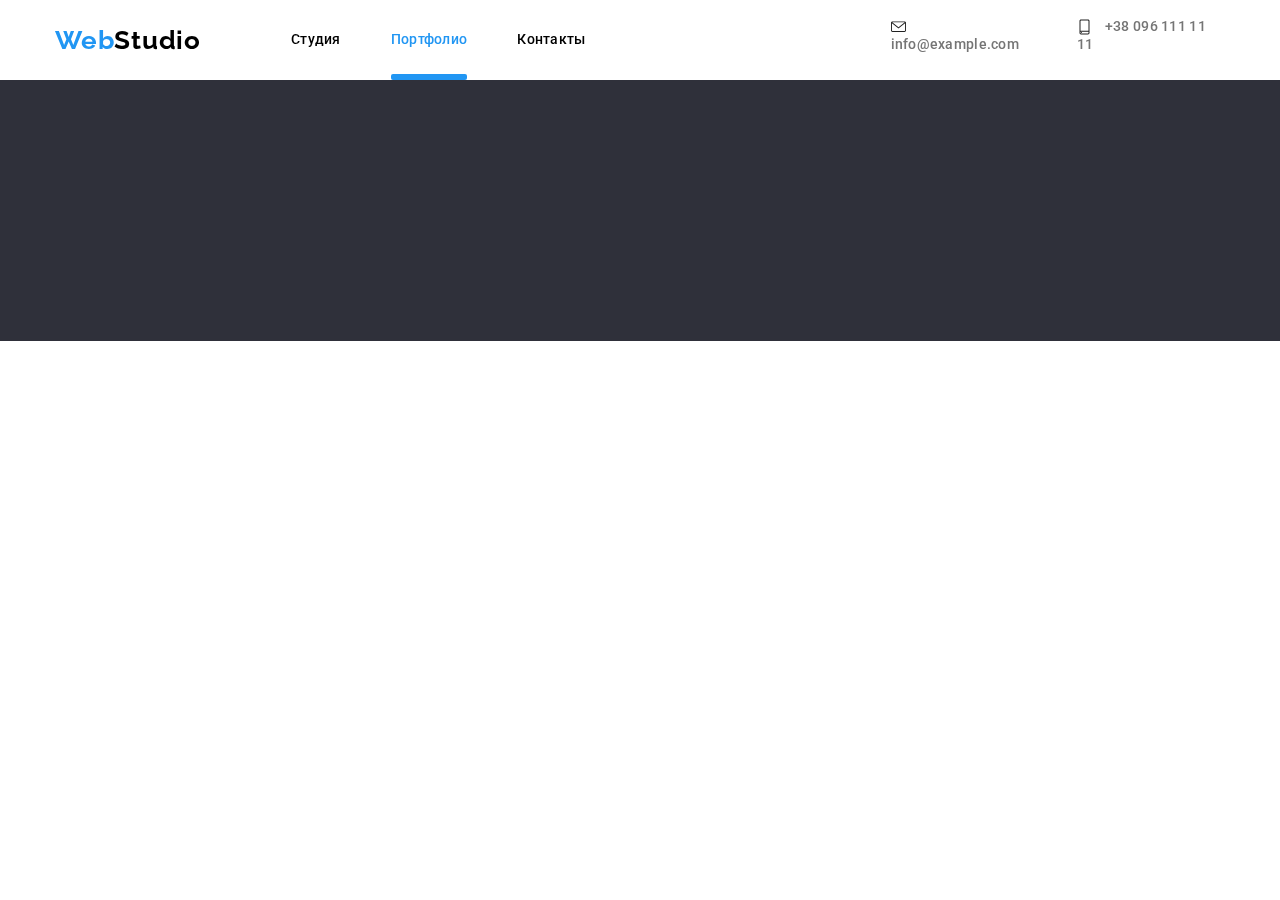
==== portfolio.html @ 1ffdcc40 "update-29" ====
<!DOCTYPE html>
<html lang="en">
  <head>
    <meta charset="UTF-8" />
    <meta name="viewport" content="width=device-width, initial-scale=1.0" />
    <title>Document</title>
    <link
      href="https://fonts.googleapis.com/css2?family=Raleway:wght@700&family=Roboto:wght@400;500;700;900&display=swap"
      rel="stylesheet"
    />
    <!-- <link
      rel="stylesheet"
      href="https://cdnjs.cloudflare.com/ajax/libs/modern-normalize/2.0.0/modern-normalize.min.css"
      integrity="sha512-4xo8blKMVCiXpTaLzQSLSw3KFOVPWhm/TRtuPVc4WG6kUgjH6J03IBuG7JZPkcWMxJ5huwaBpOpnwYElP/m6wg=="
      crossorigin="anonymous"
      referrerpolicy="no-referrer"
    /> -->
    <!-- подключаем файл модерн нормалайз после шрифтов -->
    <link rel="stylesheet" href="./css/main.min.css" />
  </head>
  <body>
    <!-- Содержит контент будущей веб-страницы -->
    <header class="header">
      
      <div class="container">
      <div class="header-wrap">
        <div class="mobile-wrap">

          <a class="logo" href="./index.html">
            <span class="logo-web">Web</span
            ><span class="logo-studio">Studio</span>
             </a>
            <!-- <div class="margin"> -->
        <button type="button" class="mobile-btn is-open" data-menu-button>
          <svg width="40" height="40" aria-label="Переключатель мобильного меню">
            <use class="icon-close" href="./images/sprite.svg#icon-menu_40px"></use>
            <use class="icon-menu" href="./images/sprite.svg#icon-close_40px"></use>
          </svg>
        </button>
        </div>

        <div class="menu-burger" data-menu>
           <nav class="header-nav">
          <ul class="menu">
            <li class="menu-item">
              <a class="menu-link" href="./index.html">Студия</a></li>
            <li class="menu-item">
              <a class="menu-link current" href="./portfolio.html">Портфолио</a>

              <!-- <ul class="submenu">
                <li class="submenu-item">
                  <a class="submenu-link" href="">QA</a>
                </li>
                <li class="submenu-item">
                  <a class="submenu-link" href="">Python</a>
                </li>
                <li class="submenu-item">
                  <a class="submenu-link" href="">Frontend</a>
                </li>
                <li class="submenu-item">
                  <a class="submenu-link" href="">Fullstack</a>
                </li>
                <li class="submenu-item">
                  <a class="submenu-link" href="">JavaScript</a>
                </li>
                <li class="submenu-item">
                  <a class="submenu-link" href="">Desing</a>
                </li>
              </ul> -->
            </li>
            <li class="menu-item"><a class="menu-link" href="">Контакты</a></li>
          </ul>
  <!-- <dir class="margin-left"> -->
        <ul class="menu-contacts">
          <li class=" contacts-item">
            <a class="contacts-link contacts-icon"
              href="mailto:info@example.com"
            >
              <svg class="contacts-svg" width="16px" height="12px">
                <use href="./images/sprite.svg#icon-envelope"></use>
              </svg>
              info@example.com
            </a>
          </li>

          <li class=" contacts-item">
            <a class="contacts-link contacts-icon" href="tel:+380961111111">
              <svg class="contacts-svg" width="10px" height="16px">
                <use href="./images/sprite.svg#icon-smartphone"></use>
              </svg>
              +38 096 111 11 11
            </a>
          </li>
        </ul>
       
        </nav>
      </div>
      </div>
     </div>  
          <!-- </div> -->

    </header>
   <main>
    
   </main>

    <footer class="footer">
      <!-- Подвал (футер) это финальная часть всей страницы -->
      <div class="container">
        <div class="footer-wrap">
          <div class="footer-contact">
        <a class="logo element-animation" href="">
          <span class="logo-web">Web</span
          ><span class="logo-studio-footer">Studio</span>
        </a>
        <address class="address element-animation">
          <a
            class="address-map"
            href="https://goo.gl/maps/nESUi33Z9tEDnT8MA"
            target="_blank"
            rel="noopener noreferer"
            >г. Киев, пр-т Леси Украинки, 26</a
          >
          <a class="address-link" href="mailto:info@example.com"
            >info@example.com</a
          >
          <a class="address-link no-margin" href="tel:++380991111111"
            >+38 099 111 11 11</a
          >
        </address>
      </div>
        <div class="footer-icons">
          <b class="footer-text element-animation">Присоединяйтесь</b>
          <ul class="team-flex element-animation">
            <li class="footer-list-icon">
              <a
                href=""
                aria-label=""
                target="_blank"
                rel="noreferrer noopener"
              >
              <svg class="footer-icon">
                <use href="./images/sprite.svg#icon-instagram"></use>
              </svg>
            </a></li>
            <li class="footer-list-icon">
              <a
                href=""
                aria-label=""
                target="_blank"
                rel="noreferrer noopener"
              >
              <svg class="footer-icon">
                <use href="./images/sprite.svg#icon-twitter"></use>
              </svg>
            </a>
            </li>
            <li class="footer-list-icon">
              <a
                href=""
                aria-label=""
                target="_blank"
                rel="noreferrer noopener"
              >
              <svg class="footer-icon">
                <use href="./images/sprite.svg#icon-facebook"></use>
              </svg>
            </a>
            </li>
            <li class="footer-list-icon">
              <a
                href=""
                aria-label=""
                target="_blank"
                rel="noreferrer noopener"
              >
              <svg class="footer-icon">
                <use href="./images/sprite.svg#icon-linkedin"></use>
              </svg>
         </a></li>
        </ul>
 </div>
</div>
</div>
    </footer>

    <script src="./js/modal.js"></script>
      <script src="./js/mobal-menu.js"></script>
  </body>
</html>
---- css/main.min.css ----
/*! modern-normalize v2.0.0 | MIT License | https://github.com/sindresorhus/modern-normalize */*,::before,::after{-webkit-box-sizing:border-box;box-sizing:border-box}html{font-family:system-ui,"Segoe UI",Roboto,Helvetica,Arial,sans-serif,"Apple Color Emoji","Segoe UI Emoji";line-height:1.15;-webkit-text-size-adjust:100%;-moz-tab-size:4;-o-tab-size:4;tab-size:4}body{margin:0}hr{height:0;color:inherit}abbr[title]{-webkit-text-decoration:underline dotted;text-decoration:underline dotted}b,strong{font-weight:bolder}code,kbd,samp,pre{font-family:ui-monospace,SFMono-Regular,Consolas,"Liberation Mono",Menlo,monospace;font-size:1em}small{font-size:80%}sub,sup{font-size:75%;line-height:0;position:relative;vertical-align:baseline}sub{bottom:-0.25em}sup{top:-0.5em}table{text-indent:0;border-color:inherit}button,input,optgroup,select,textarea{font-family:inherit;font-size:100%;line-height:1.15;margin:0}button,select{text-transform:none}::-moz-focus-inner{border-style:none;padding:0}:-moz-focusring{outline:1px dotted ButtonText}:-moz-ui-invalid{box-shadow:none}legend{padding:0}progress{vertical-align:baseline}::-webkit-inner-spin-button,::-webkit-outer-spin-button{height:auto}::-webkit-search-decoration{-webkit-appearance:none}::-webkit-file-upload-button{-webkit-appearance:button;font:inherit}summary{display:list-item}body{margin:0;padding:0;background-color:var(--white-color);color:var(--text-color);font-family:Roboto,sans-serif}@media screen and (max-width: 767px){body{padding-top:60px}}@media screen and (min-width: 768px){body{padding-top:80px}}@media screen and (max-width: 767px){body.modal-open{overflow:hidden}}.visually-hidden{position:absolute;width:1px;height:1px;margin:-1px;border:0;padding:0;clip:rect(0 0 0 0);overflow:hidden}section{outline:2px solid red}.container{padding-left:15px;padding-right:15px;margin:0 auto}@media screen and (min-width: 480px){.container{width:480px}}@media screen and (min-width: 768px){.container{width:768px}}@media screen and (min-width: 1200px){.container{width:1200px}}.center{text-align:center}.hero{padding-top:200px;padding-bottom:200px}@media screen and (max-width: 1199px){.hero{padding-top:116px;padding-bottom:116px}}.features,.team,.clients{padding-top:94px;padding-bottom:94px}@media screen and (max-width: 1199px){.features,.team,.clients{padding-top:60px;padding-bottom:60px}}.work{padding-bottom:94px}.footer{padding-top:60px;padding-bottom:60px}h1,h2,h3,h4,h5,h6{margin-top:0;padding:0;color:var(--title-color)}p{margin-top:0}a{display:block;text-decoration:none;font-style:normal}ul{padding:0;margin:0;list-style:none}img{display:block;max-width:100%;height:auto}.header{position:fixed;top:0;left:0;width:100%;background-color:inherit;z-index:100}@media screen and (max-width: 767px){.header{padding-top:10px;padding-bottom:10px}}@media screen and (min-width: 768px)and (max-width: 1199px){.header-wrap{display:-webkit-box;display:-ms-flexbox;display:flex;-webkit-box-pack:justify;-ms-flex-pack:justify;justify-content:space-between;-webkit-box-align:center;-ms-flex-align:center;align-items:center}}@media screen and (min-width: 1200px){.header-wrap{display:-webkit-box;display:-ms-flexbox;display:flex;-webkit-box-align:center;-ms-flex-align:center;align-items:center}}@media screen and (min-width: 768px)and (max-width: 1199px){.header-nav{display:-webkit-box;display:-ms-flexbox;display:flex;-webkit-box-align:center;-ms-flex-align:center;align-items:center}}@media screen and (min-width: 1200px){.header-nav{display:-webkit-box;display:-ms-flexbox;display:flex;-webkit-box-align:center;-ms-flex-align:center;align-items:center}}@media screen and (max-width: 767px){.mobile-wrap{display:-webkit-box;display:-ms-flexbox;display:flex;-webkit-box-pack:justify;-ms-flex-pack:justify;justify-content:space-between;-webkit-box-align:center;-ms-flex-align:center;align-items:center}}@media screen and (min-width: 768px){.mobile-wrap{display:-webkit-box;display:-ms-flexbox;display:flex}}@media screen and (min-width: 1200px){.mobile-wrap{margin-right:90px}}.logo{display:inline-block;font-family:Raleway;font-weight:700;line-height:1.19;text-decoration:none}@media screen and (min-width: 768px){.logo{display:-webkit-inline-box;display:-ms-inline-flexbox;display:inline-flex;margin-right:88px}}@media screen and (max-width: 1199px){.logo{font-size:24px;letter-spacing:.72px}}@media screen and (min-width: 1200px){.logo{font-size:26px;letter-spacing:.03em}}.logo-web{color:#2196f3}.logo-studio{color:#000}.icon-close{position:absolute}.margin{margin-left:auto}.mobile-btn{display:-webkit-inline-box;display:-ms-inline-flexbox;display:inline-flex;margin:0;padding:0;border:none;background-color:rgba(0,0,0,0)}@media screen and (min-width: 768px){.mobile-btn{display:none}}.mobile-btn .icon-close{display:none}.mobile-btn.is-open .icon-close{display:block}.mobile-btn.is-open .icon-menu{display:none}@media screen and (max-width: 767px){.menu-burger{position:absolute;top:100%;left:0;width:100%;background-color:#fff;padding:10px;text-align:center;font-size:20px;opacity:0;visibility:hidden;-webkit-transform:translateY(-100%);transform:translateY(-100%);-webkit-transition:800ms cubic-bezier(0.4, 0, 0.2, 1);transition:800ms cubic-bezier(0.4, 0, 0.2, 1);padding-top:60px;padding-bottom:60px;background:#fff;-webkit-box-shadow:0px 1px 3px 0px rgba(0,0,0,.16),0px 2px 4px 0px rgba(0,0,0,.08),0px 4px 8px 0px rgba(0,0,0,.04);box-shadow:0px 1px 3px 0px rgba(0,0,0,.16),0px 2px 4px 0px rgba(0,0,0,.08),0px 4px 8px 0px rgba(0,0,0,.04)}}.menu-burger.is-open{opacity:1;visibility:visible;-webkit-transform:translateY(0);transform:translateY(0)}.logo-web{color:#2196f3}.logo-studio{color:#000}.logo-studio-footer{color:#fff}.menu-link{position:relative;padding-top:32px;padding-bottom:32px;font-weight:500;font-size:14px;line-height:1.14;letter-spacing:.02em;color:var(--title-color);-webkit-transition:color 250ms cubic-bezier(0.4, 0, 0.2, 1) 250ms;transition:color 250ms cubic-bezier(0.4, 0, 0.2, 1) 250ms}@media screen and (max-width: 767px){.menu-link{padding-top:0;padding-bottom:0;font-size:14px;letter-spacing:.36px}}@media screen and (min-width: 768px){.menu-link{letter-spacing:.28px}}.menu{display:-webkit-box;display:-ms-flexbox;display:flex}@media screen and (max-width: 767px){.menu{-webkit-box-pack:center;-ms-flex-pack:center;justify-content:center;-webkit-box-align:center;-ms-flex-align:center;align-items:center;-webkit-box-orient:vertical;-webkit-box-direction:normal;-ms-flex-direction:column;flex-direction:column}}@media screen and (min-width: 768px)and (max-width: 1199px){.menu{-webkit-box-pack:center;-ms-flex-pack:center;justify-content:center;-webkit-box-align:center;-ms-flex-align:center;align-items:center}}@media screen and (min-width: 1200px){.menu{display:-webkit-box;display:-ms-flexbox;display:flex}}.menu-item{margin-bottom:40px;padding-bottom:40px}@media screen and (max-width: 767px){.menu-item{padding-top:8px;padding-bottom:8px}}@media screen and (min-width: 768px){.menu-item{margin-bottom:0;padding-bottom:0}}@media screen and (min-width: 768px){.menu-item{margin-right:50px}}.menu-item:last-child{margin-right:0}@media screen and (max-width: 767px){.menu-item:last-child{padding-bottom:0}}.menu-link.current{color:#2196f3}.menu-link:hover,.menu-link:focus{color:#2196f3}.menu-item{position:relative}.current::after{display:block;position:absolute;content:"";width:100%;height:3px;left:0;bottom:0;border:3px solid #2196f3;border-radius:2px}@media screen and (max-width: 767px){.current::after{width:100%;border-radius:2px;margin-bottom:-10px}}@media screen and (min-width: 768px){.menu-contacts{display:inline-block}}@media screen and (max-width: 767px){.menu-contacts{margin-top:22px;padding-bottom:0}}@media screen and (min-width: 768px)and (max-width: 1199px){.menu-contacts{margin-left:84px}}@media screen and (min-width: 1200px){.menu-contacts{display:-webkit-box;display:-ms-flexbox;display:flex;margin-left:305px}}.contacts-item{margin-bottom:10px}@media screen and (max-width: 767px){.contacts-item{margin-right:0;margin-bottom:16px}}@media screen and (min-width: 1200px){.contacts-item{display:-webkit-box;display:-ms-flexbox;display:flex;margin-right:30px}}.contacts-item:last-child{margin-right:0}@media screen and (max-width: 767px){.contacts-item:last-child{margin-bottom:0}}@media screen and (min-width: 768px)and (max-width: 1199px){.contacts-item:last-child{margin-bottom:0}}.contacts-svg{margin-right:10px;width:15px;height:20px;vertical-align:-35%}.contacts-icon{display:inline-block;-webkit-box-align:center;-ms-flex-align:center;align-items:center;color:#757575;fill:#212121;cursor:pointer;-webkit-transition:color 250ms cubic-bezier(0.4, 0, 0.2, 1) 250ms,fill 250ms cubic-bezier(0.4, 0, 0.2, 1) 250ms;transition:color 250ms cubic-bezier(0.4, 0, 0.2, 1) 250ms,fill 250ms cubic-bezier(0.4, 0, 0.2, 1) 250ms}.contacts-icon:hover,.contacts-icon:focus{fill:#2196f3;color:#2196f3}.contacts-link{font-weight:500;font-size:14px;line-height:1.14;letter-spacing:.02em;color:#757575}@media screen and (max-width: 767px){.contacts-link{font-size:14px;letter-spacing:.36px}}.overlay{margin:0 auto;background-repeat:no-repeat;background-position:center;background-size:cover}@media screen and (max-width: 767px){.overlay{max-width:480px;max-height:400px;background-image:url("../images/hero/bh-img-480.jpg")}}@media screen and (max-width: 767px)and (min-device-pixel-ratio: 2),screen and (max-width: 767px)and (-webkit-min-device-pixel-ratio: 2),screen and (max-width: 767px)and (min-resolution: 192dpi),screen and (max-width: 767px)and (min-resolution: 2dppx){.overlay{background-image:url("../images/hero/bh-img-480-2x.jpg")}}@media screen and (min-width: 768px)and (max-width: 1199px){.overlay{max-width:768px;background-image:url("../images/hero/bg-img-768.jpg")}}@media screen and (min-width: 768px)and (max-width: 1199px)and (min-device-pixel-ratio: 2),screen and (min-width: 768px)and (max-width: 1199px)and (-webkit-min-device-pixel-ratio: 2),screen and (min-width: 768px)and (max-width: 1199px)and (min-resolution: 192dpi),screen and (min-width: 768px)and (max-width: 1199px)and (min-resolution: 2dppx){.overlay{background-image:url("../images/hero/bg-img-768-2x.jpg")}}@media screen and (min-width: 1200px){.overlay{width:1600px;height:600px;background-image:url("../images/hero/bg-img-1200-1x.jpg")}}@media screen and (min-width: 1200px)and (min-device-pixel-ratio: 2),screen and (min-width: 1200px)and (-webkit-min-device-pixel-ratio: 2),screen and (min-width: 1200px)and (min-resolution: 192dpi),screen and (min-width: 1200px)and (min-resolution: 2dppx){.overlay{background-image:url("../images/hero/bg-img-1200-1x.jpg")}}.hero{background-color:rgba(47,48,58,.4);font-weight:900;font-size:44px;line-height:1.36;letter-spacing:.06em;text-transform:uppercase}.hero-title{margin:0;padding:0;margin-bottom:30px;margin:0 auto;color:#fff;font-weight:900;font-size:44px;line-height:1.36;letter-spacing:2.64px}@media screen and (max-width: 467px){.hero-title{font-size:22px}}@media screen and (min-width: 468px)and (max-width: 1199px){.hero-title{max-width:360px;font-size:26px;line-height:42px;letter-spacing:1.56px}}@media screen and (min-width: 1200px){.hero-title{width:696;font-size:44px;font-family:Roboto;line-height:60px;letter-spacing:2.64px}}.btn{display:block;margin:0 auto;margin-top:30px;padding:10px 32px;font-weight:700;font-size:16px;line-height:1.87;letter-spacing:.06em;color:#fff;background:#2196f3;border-radius:4px;border:none;cursor:pointer;-webkit-transition:background-color 250ms cubic-bezier(0.4, 0, 0.2, 1) 250ms;transition:background-color 250ms cubic-bezier(0.4, 0, 0.2, 1) 250ms}.btn:hover,.btn:focus{background-color:#188ce8}.btn-clouse{padding:0;margin:0;border:none;background-color:#fff}.backdrop{position:fixed;top:0;left:0;width:100%;height:100%;background-color:rgba(0,0,0,.2);-webkit-transition-property:opacity;transition-property:opacity;-webkit-transition-duration:250ms;transition-duration:250ms;-webkit-transition-timing-function:cubic-bezier(0.4, 0, 0.2, 1);transition-timing-function:cubic-bezier(0.4, 0, 0.2, 1);overflow-y:scroll}.backdrop.is-hidden{opacity:0;pointer-events:none}.backdrop.is-hidden .form{-webkit-transform:translate(-50%, -50%) scale(0.9);transform:translate(-50%, -50%) scale(0.9)}.form{display:block;position:absolute;top:50%;left:50%;-webkit-transform:translate(-50%, -50%);transform:translate(-50%, -50%);width:100%;padding:40px;background:#fff;-webkit-box-shadow:0px 1px 3px rgba(0,0,0,.12),0px 1px 1px rgba(0,0,0,.14),0px 2px 1px rgba(0,0,0,.2);box-shadow:0px 1px 3px rgba(0,0,0,.12),0px 1px 1px rgba(0,0,0,.14),0px 2px 1px rgba(0,0,0,.2);border-radius:4px;max-width:340px;margin-top:103px;-webkit-transform:translate(-50%, -50%) scale(1);transform:translate(-50%, -50%) scale(1);-webkit-transition:-webkit-transform 250ms cubic-bezier(0.4, 0, 0.2, 1);transition:-webkit-transform 250ms cubic-bezier(0.4, 0, 0.2, 1);transition:transform 250ms cubic-bezier(0.4, 0, 0.2, 1);transition:transform 250ms cubic-bezier(0.4, 0, 0.2, 1), -webkit-transform 250ms cubic-bezier(0.4, 0, 0.2, 1)}@media screen and (min-width: 478px)and (max-width: 767px){.form{max-width:450px;margin-top:93px}}@media screen and (min-width: 768px)and (max-width: 1199px){.form{max-width:450px;margin-top:208px}}@media screen and (min-width: 1200px){.form{max-width:528px;height:auto}}.form .form-icon{display:inline-block;position:absolute;top:8px;right:8px;padding:4px;width:30px;height:30px;color:#000;border:1px solid rgba(0,0,0,.1);border-radius:50%;cursor:pointer}.form-icon:hover,.form-icon:focus{fill:#2196f3}.form-title{text-align:center;margin-bottom:30px;font-weight:700;font-size:20px;line-height:1.15;letter-spacing:.03em;color:#212121}@media screen and (max-width: 1199px){.form-title{font-size:20px;line-height:1.5;letter-spacing:.6px}}.form-input{padding-left:15px;margin-bottom:30px;width:100%;height:40px;cursor:pointer}.form-input:hover,.form-input:focus,textarea:hover,textarea:focus{border:1px solid #2196f3}textarea{padding:12px 15px;margin-bottom:20px;resize:none;width:100%;cursor:pointer;width:448px;height:120px}@media screen and (max-width: 1199px){textarea{width:100%;height:120px}}.real-checkbox{display:inline-block;-webkit-appearance:none;-moz-appearance:none;appearance:none;position:absolute}.custom-checkbox{position:relative;display:inline-block;margin-right:8px;width:16px;height:15px;background:#fff;border:1px solid #000;border-radius:4px;vertical-align:middle}.custom-checkbox::before{position:absolute;top:50%;left:50%;-webkit-transform:translate(-50%, -50%) scale(0);transform:translate(-50%, -50%) scale(0);content:"";display:inline-block;width:16px;height:15px;background-image:url(../images/icon\ check.svg);background-repeat:no-repeat;background-size:contain}.real-checkbox:checked+.custom-checkbox::before{-webkit-transform:translate(-50%, -50%) scale(1);transform:translate(-50%, -50%) scale(1)}.form-text,.form-link{font-weight:400;font-size:14px;line-height:1.71;letter-spacing:.03em;color:#757575}@media screen and (max-width: 1199px){.form-text,.form-link{font-size:12px;letter-spacing:.12px}}.form-link{margin-left:4px;color:#2196f3}label{display:-webkit-box;display:-ms-flexbox;display:flex;-webkit-box-pack:center;-ms-flex-pack:center;justify-content:center;-webkit-box-align:center;-ms-flex-align:center;align-items:center}.form .btn{margin-top:30px;padding-left:55px;padding-right:55px}.features-list{display:-webkit-box;display:-ms-flexbox;display:flex}@media screen and (min-width: 1200px){.features-list{-webkit-box-pack:center;-ms-flex-pack:center;justify-content:center}}@media screen and (min-width: 768px)and (max-width: 1199px){.features-list{-ms-flex-wrap:wrap;flex-wrap:wrap}}@media screen and (max-width: 767px){.features-list{-webkit-box-orient:vertical;-webkit-box-direction:normal;-ms-flex-direction:column;flex-direction:column}}@media screen and (max-width: 1600px){.features .features-title{text-align:center}}.features-item::before{display:block;content:"";height:120px;margin-bottom:30px;background:#f5f4fa;border-radius:4px;background-repeat:no-repeat;background-position:center;-webkit-transform:scale(1);transform:scale(1);-webkit-transition:-webkit-transform 250ms cubic-bezier(0.4, 0, 0.2, 1) 250ms;transition:-webkit-transform 250ms cubic-bezier(0.4, 0, 0.2, 1) 250ms;transition:transform 250ms cubic-bezier(0.4, 0, 0.2, 1) 250ms;transition:transform 250ms cubic-bezier(0.4, 0, 0.2, 1) 250ms, -webkit-transform 250ms cubic-bezier(0.4, 0, 0.2, 1) 250ms}@media screen and (max-width: 767px){.features-item::before{max-width:450px;height:120px}}@media screen and (min-width: 768px)and (max-width: 1199px){.features-item::before{max-width:354px;height:120px}}@media screen and (min-width: 1200px){.features-item::before{max-width:270px;height:120px}}.features-item:hover:before{-webkit-transform:scale(1.1);transform:scale(1.1)}.features-item:nth-child(1)::before{background-image:url(../images/icon/antenna-1.svg)}.features-item:nth-child(2)::before{background-image:url(../images/icon/clock-2.svg)}.features-item:nth-child(3)::before{background-image:url(../images/icon/diagram-3.svg)}.features-item:nth-child(4)::before{background-image:url(../images/icon/astronaut-4.svg)}.features-title{padding:0;margin:0;padding-bottom:10px;font-weight:700;font-size:14px;line-height:1.14;letter-spacing:.03em;text-transform:uppercase;color:var(--black-color)}.features-text{padding:0;margin:0;font-weight:400;font-size:14px;line-height:1.71;letter-spacing:.03em;color:var(--text-color)}@media screen and (max-width: 767px){.features-text{max-width:450px;font-family:Roboto;line-height:24px;letter-spacing:.42px}}.features-item{margin-right:30px;margin-bottom:30px}@media screen and (max-width: 767px){.features-item{margin-right:0}}@media screen and (min-width: 768px)and (max-width: 1199px){.features-item{width:calc((100% - 30px)/2);margin-right:30px}}@media screen and (min-width: 768px)and (max-width: 1199px){.features-item:nth-child(2n){margin-right:0}}@media screen and (max-width: 768px){.features-item:nth-child(n+4){margin-bottom:0}}.features-item:last-child{margin-right:0}@media screen and (min-width: 768px)and (max-width: 1199px){.features-item:nth-child(n+3){margin-bottom:0}}@media screen and (min-width: 1200px){.features-item:nth-child(n+1){margin-bottom:0}}.work-flex-container{display:-webkit-box;display:-ms-flexbox;display:flex;-webkit-box-pack:justify;-ms-flex-pack:justify;justify-content:space-between;-webkit-box-align:center;-ms-flex-align:center;align-items:center}@media screen and (max-width: 1199px){.work{display:none}}.work-title{margin-bottom:50px;font-weight:700;font-size:36px;line-height:1.16;letter-spacing:.03em;color:var(--black-color)}.work-item{display:inline-block;margin-right:30px}.work-item:last-child{margin-right:0}.work-image{-webkit-transform:scale(1);transform:scale(1);-webkit-transition:-webkit-transform 250ms cubic-bezier(0.4, 0, 0.2, 1) 250ms;transition:-webkit-transform 250ms cubic-bezier(0.4, 0, 0.2, 1) 250ms;transition:transform 250ms cubic-bezier(0.4, 0, 0.2, 1) 250ms;transition:transform 250ms cubic-bezier(0.4, 0, 0.2, 1) 250ms, -webkit-transform 250ms cubic-bezier(0.4, 0, 0.2, 1) 250ms}.work-image:hover{-webkit-transform:scale(1.1);transform:scale(1.1)}.team-list{display:-webkit-box;display:-ms-flexbox;display:flex;-webkit-box-pack:center;-ms-flex-pack:center;justify-content:center}@media screen and (min-width: 1200px){.team-list{-webkit-box-pack:center;-ms-flex-pack:center;justify-content:center}}@media screen and (min-width: 768px)and (max-width: 1199px){.team-list{-ms-flex-wrap:wrap;flex-wrap:wrap}}@media screen and (max-width: 767px){.team-list{-webkit-box-pack:center;-ms-flex-pack:center;justify-content:center;-webkit-box-orient:vertical;-webkit-box-direction:normal;-ms-flex-direction:column;flex-direction:column}}.team{text-align:center;background:#f5f4fa}.team-title{margin-bottom:50px;font-weight:700;font-size:36px;line-height:1.16;letter-spacing:.03em;color:var(--black-color)}@media screen and (max-width: 767px){.team-title{margin-bottom:30px;font-size:28px;letter-spacing:.84px}}@media screen and (min-width: 1200px){.team-title{font-size:36px;letter-spacing:1.08px}}.team-flex{display:-webkit-box;display:-ms-flexbox;display:flex}@media screen and (min-width: 1200px){.team-flex{-webkit-box-pack:center;-ms-flex-pack:center;justify-content:center;-webkit-box-align:center;-ms-flex-align:center;align-items:center}}@media screen and (min-width: 768px)and (max-width: 1199px){.team-flex{-webkit-box-pack:center;-ms-flex-pack:center;justify-content:center}}@media screen and (max-width: 767px){.team-flex{-webkit-box-pack:center;-ms-flex-pack:center;justify-content:center}}.team-item{margin-right:30px;margin-bottom:30px;background:#fff;border-radius:0px 0px 4px 4px;cursor:pointer}@media screen and (min-width: 1200px){.team-item{margin-bottom:0}}@media screen and (min-width: 768px)and (max-width: 1199px){.team-item:nth-child(n+3){margin-bottom:0}}@media screen and (min-width: 768px)and (max-width: 1199px){.team-item:nth-child(2n){margin-right:0}}@media screen and (max-width: 768px){.team-item:nth-child(1n){margin-right:0}}@media screen and (min-width: 1200px){.team-item:last-child{margin-right:0}}@media screen and (max-width: 767px){.team-item:last-child{margin-bottom:0}}.team-item:hover,.team-item:focus{-webkit-box-shadow:0px 1px 3px rgba(0,0,0,.12),0px 1px 1px rgba(0,0,0,.14),0px 2px 1px rgba(0,0,0,.2);box-shadow:0px 1px 3px rgba(0,0,0,.12),0px 1px 1px rgba(0,0,0,.14),0px 2px 1px rgba(0,0,0,.2);border-radius:0px 0px 4px 4px}.team-subtitle{padding-top:30px;padding-bottom:10px}.team-subtitle,.team-text{font-weight:500;font-size:16px;line-height:1.18;letter-spacing:.03em;color:#000}.team-text{padding-bottom:16px;font-weight:400;color:#757575}.team-list-icon a{display:-webkit-box;display:-ms-flexbox;display:flex;padding:12px;border:0;border-radius:50%;fill:#afb1b8;margin-bottom:30px;cursor:pointer;-webkit-transition:fill 250ms cubic-bezier(0.4, 0, 0.2, 1) 250ms,background-color 250ms cubic-bezier(0.4, 0, 0.2, 1) 250ms;transition:fill 250ms cubic-bezier(0.4, 0, 0.2, 1) 250ms,background-color 250ms cubic-bezier(0.4, 0, 0.2, 1) 250ms}.team-list-icon a:hover{fill:#fff;background-color:#2196f3}.team-list-icon{margin-right:10px}.team-icon{width:20px;height:20px}.team-list-icon:last-child{margin-right:0}.clients-list{display:-webkit-box;display:-ms-flexbox;display:flex;-webkit-box-pack:center;-ms-flex-pack:center;justify-content:center;list-style-type:none;margin:0px;padding-left:0}@media screen and (max-width: 1199px){.clients-list{-ms-flex-wrap:wrap;flex-wrap:wrap}}.clients-title{text-align:center;margin-bottom:50px;font-weight:700;font-size:36px;line-height:1.16;letter-spacing:.03em;color:#000}@media screen and (max-width: 1199px){.clients-title{margin-bottom:30px;font-size:28px;letter-spacing:.84px}}@media screen and (min-width: 1200px){.clients-title{font-size:36px;letter-spacing:1.08px}}.clients-item{margin-right:30px;margin-bottom:30px;height:90px}@media screen and (max-width: 767px){.clients-item{width:calc((100% - 30px)/2)}.clients-item:nth-child(2n){margin-right:0}.clients-item:nth-last-child(-n+2){margin-bottom:0}}@media screen and (min-width: 768px)and (max-width: 1199px){.clients-item{width:calc((100% - 60px)/3)}.clients-item:nth-child(3n+3){margin-right:0}.clients-item:nth-last-child(-n+3){margin-bottom:0}}@media screen and (min-width: 1200px){.clients-item{width:calc((100% - 120px)/6)}.clients-item:last-child{margin-right:0}.clients-item:nth-child(n+1){margin-bottom:0}}.clients-logo{display:-webkit-box;display:-ms-flexbox;display:flex;height:100%;-webkit-box-pack:center;-ms-flex-pack:center;justify-content:center;-webkit-box-align:center;-ms-flex-align:center;align-items:center;text-align:center;border:1px solid #afb1b8;border-radius:4px;fill:#afb1b8;cursor:pointer;-webkit-transition:fill 250ms cubic-bezier(0.4, 0, 0.2, 1) 250ms,color 250ms cubic-bezier(0.4, 0, 0.2, 1) 250ms,border 250ms cubic-bezier(0.4, 0, 0.2, 1) 250ms;transition:fill 250ms cubic-bezier(0.4, 0, 0.2, 1) 250ms,color 250ms cubic-bezier(0.4, 0, 0.2, 1) 250ms,border 250ms cubic-bezier(0.4, 0, 0.2, 1) 250ms}.clients-logo:hover,.clients-logo:focus{fill:#2196f3;color:#2196f3;border:1px solid #2196f3}.footer{text-align:center;background-color:#2f303a}.footer-text{display:block;margin-bottom:20px;margin-top:60px;font-weight:700;font-size:14px;line-height:1.14;letter-spacing:.03em;text-transform:uppercase;color:#fff}@media screen and (min-width: 480px){.footer-text{margin-top:60px}}@media screen and (min-width: 768px){.footer-text{margin-top:0}}.address-map{margin-top:20px}.footer-wrap{display:-webkit-box;display:-ms-flexbox;display:flex}@media screen and (min-width: 1200px){.footer-wrap{-webkit-box-pack:justify;-ms-flex-pack:justify;justify-content:space-between}}@media screen and (min-width: 768px)and (max-width: 1199px){.footer-wrap{-ms-flex-pack:distribute;justify-content:space-around}}@media screen and (max-width: 767px){.footer-wrap{-webkit-box-pack:center;-ms-flex-pack:center;justify-content:center;-webkit-box-orient:vertical;-webkit-box-direction:normal;-ms-flex-direction:column;flex-direction:column}}@media screen and (min-width: 768px){.logo{margin:0 auto}}.footer-icons{margin-left:70px}@media screen and (max-width: 767px){.footer-icons{margin-left:0}}@media screen and (min-width: 768px){.footer-icons{margin-left:0}}.address-map,.address-link{margin-bottom:9px;display:block;font-weight:400;font-size:14px;line-height:1.71;letter-spacing:.03em;color:#fff}.no-margin{margin-bottom:0}.address-link{color:rgba(255,255,255,.6)}.footer-list-icon a{display:-webkit-box;display:-ms-flexbox;display:flex;padding:12px;border:0;border-radius:50%;fill:#fff;cursor:pointer;background-color:rgba(255,255,255,.1);cursor:pointer;-webkit-transition:fill 250ms cubic-bezier(0.4, 0, 0.2, 1) 250ms,background-color 250ms cubic-bezier(0.4, 0, 0.2, 1) 250ms;transition:fill 250ms cubic-bezier(0.4, 0, 0.2, 1) 250ms,background-color 250ms cubic-bezier(0.4, 0, 0.2, 1) 250ms}.footer-list-icon a:hover{fill:#fff;background-color:#2196f3}.footer-list-icon{margin-right:10px}.footer-list-icon:last-child{margin-right:0}.footer-icon{width:20px;height:20px}.element-animation{opacity:0;-webkit-transform:translateY(20px);transform:translateY(20px)}.element-animation.element-show{opacity:1;-webkit-transition:all 1.5s;transition:all 1.5s;-webkit-transform:translateY(0%);transform:translateY(0%)}/*# sourceMappingURL=main.min.css.map */
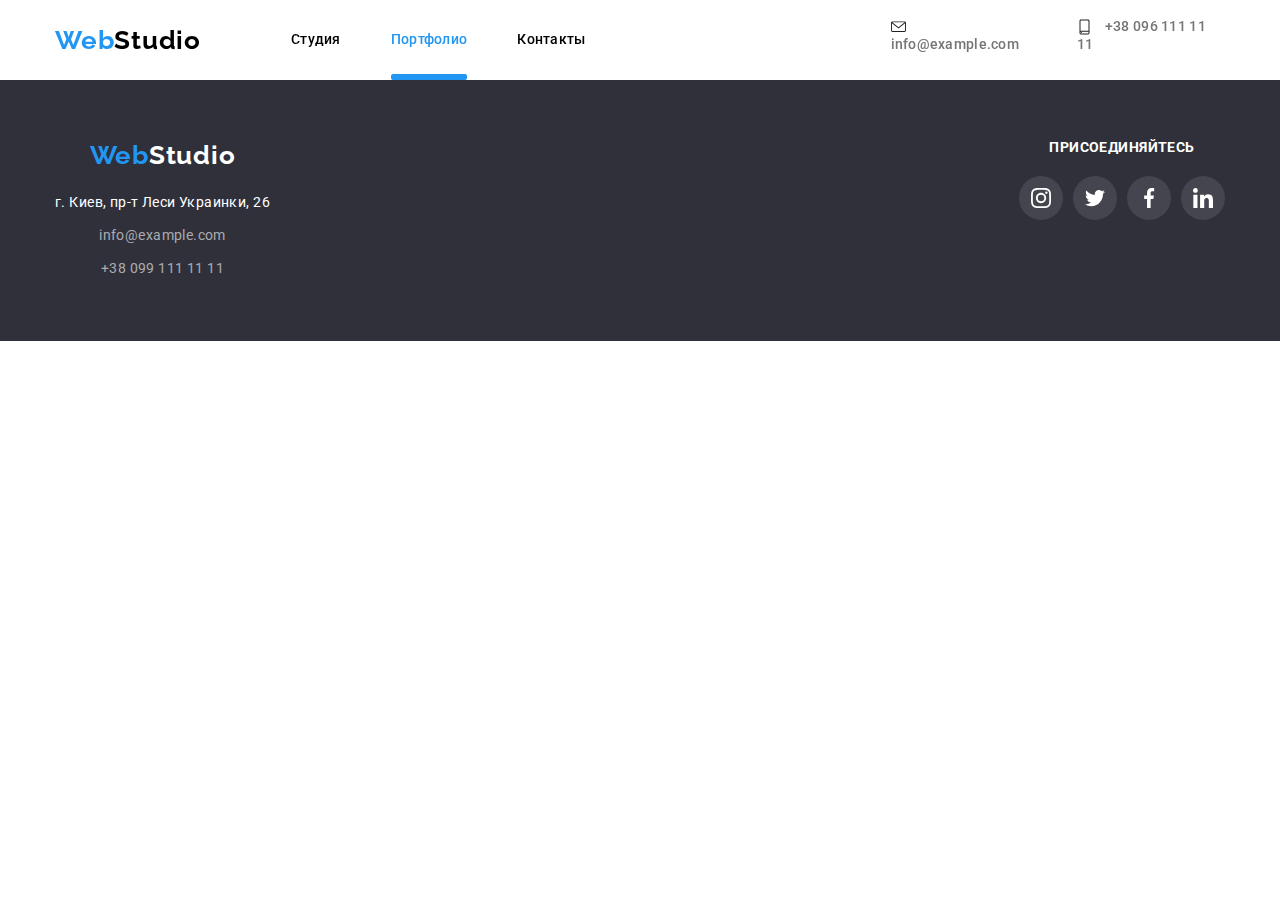
==== commit d219d07e: "update-35" ====
--- a/portfolio.html
+++ b/portfolio.html
@@ -101,90 +101,88 @@
 
     </header>
    <main>
-    
+  
    </main>
 
-    <footer class="footer">
-      <!-- Подвал (футер) это финальная часть всей страницы -->
-      <div class="container">
-        <div class="footer-wrap">
-          <div class="footer-contact">
-        <a class="logo element-animation" href="">
-          <span class="logo-web">Web</span
-          ><span class="logo-studio-footer">Studio</span>
-        </a>
-        <address class="address element-animation">
-          <a
-            class="address-map"
-            href="https://goo.gl/maps/nESUi33Z9tEDnT8MA"
-            target="_blank"
-            rel="noopener noreferer"
-            >г. Киев, пр-т Леси Украинки, 26</a
-          >
-          <a class="address-link" href="mailto:info@example.com"
-            >info@example.com</a
-          >
-          <a class="address-link no-margin" href="tel:++380991111111"
-            >+38 099 111 11 11</a
-          >
-        </address>
-      </div>
-        <div class="footer-icons">
-          <b class="footer-text element-animation">Присоединяйтесь</b>
-          <ul class="team-flex element-animation">
-            <li class="footer-list-icon">
-              <a
-                href=""
-                aria-label=""
-                target="_blank"
-                rel="noreferrer noopener"
-              >
-              <svg class="footer-icon">
-                <use href="./images/sprite.svg#icon-instagram"></use>
-              </svg>
-            </a></li>
-            <li class="footer-list-icon">
-              <a
-                href=""
-                aria-label=""
-                target="_blank"
-                rel="noreferrer noopener"
-              >
-              <svg class="footer-icon">
-                <use href="./images/sprite.svg#icon-twitter"></use>
-              </svg>
-            </a>
-            </li>
-            <li class="footer-list-icon">
-              <a
-                href=""
-                aria-label=""
-                target="_blank"
-                rel="noreferrer noopener"
-              >
-              <svg class="footer-icon">
-                <use href="./images/sprite.svg#icon-facebook"></use>
-              </svg>
-            </a>
-            </li>
-            <li class="footer-list-icon">
-              <a
-                href=""
-                aria-label=""
-                target="_blank"
-                rel="noreferrer noopener"
-              >
-              <svg class="footer-icon">
-                <use href="./images/sprite.svg#icon-linkedin"></use>
-              </svg>
-         </a></li>
-        </ul>
- </div>
+   <footer class="footer">
+    <!-- Подвал (футер) это финальная часть всей страницы -->
+    <div class="container">
+      <div class="footer-wrap">
+        <div class="footer-contact">
+      <a class="logo element-animation" href="">
+        <span class="logo-web">Web</span
+        ><span class="logo-studio-footer">Studio</span>
+      </a>
+      <address class="address element-animation">
+        <a
+          class="address-map"
+          href="https://goo.gl/maps/nESUi33Z9tEDnT8MA"
+          target="_blank"
+          rel="noopener noreferer">г. Киев, пр-т Леси Украинки, 26</a>
+        <a class="address-link" href="mailto:info@example.com">info@example.com</a>
+        <a class="address-link no-margin" href="tel:++380991111111"
+          >+38 099 111 11 11</a
+        >
+      </address>
+    </div>
+      <div class="footer-icons">
+        <b class="footer-text element-animation">Присоединяйтесь</b>
+        <ul class="team-flex element-animation">
+          <li class="footer-list-icon">
+            <a
+              href=""
+              aria-label=""
+              target="_blank"
+              rel="noreferrer noopener"
+            >
+            <svg class="footer-icon">
+              <use href="./images/sprite.svg#icon-instagram"></use>
+            </svg>
+          </a></li>
+          <li class="footer-list-icon">
+            <a
+              href=""
+              aria-label=""
+              target="_blank"
+              rel="noreferrer noopener"
+            >
+            <svg class="footer-icon">
+              <use href="./images/sprite.svg#icon-twitter"></use>
+            </svg>
+          </a>
+          </li>
+          <li class="footer-list-icon">
+            <a
+              href=""
+              aria-label=""
+              target="_blank"
+              rel="noreferrer noopener"
+            >
+            <svg class="footer-icon">
+              <use href="./images/sprite.svg#icon-facebook"></use>
+            </svg>
+          </a>
+          </li>
+          <li class="footer-list-icon">
+            <a
+              href=""
+              aria-label=""
+              target="_blank"
+              rel="noreferrer noopener"
+            >
+            <svg class="footer-icon">
+              <use href="./images/sprite.svg#icon-linkedin"></use>
+            </svg>
+       </a></li>
+      </ul>
 </div>
 </div>
-    </footer>
+</div>
+  </footer>
 
     <script src="./js/modal.js"></script>
       <script src="./js/mobal-menu.js"></script>
+
+      <script src="./js/animation.js"></script>
   </body>
 </html>--- a/css/main.min.css
+++ b/css/main.min.css
@@ -1 +1 @@
-/*! modern-normalize v2.0.0 | MIT License | https://github.com/sindresorhus/modern-normalize */*,::before,::after{-webkit-box-sizing:border-box;box-sizing:border-box}html{font-family:system-ui,"Segoe UI",Roboto,Helvetica,Arial,sans-serif,"Apple Color Emoji","Segoe UI Emoji";line-height:1.15;-webkit-text-size-adjust:100%;-moz-tab-size:4;-o-tab-size:4;tab-size:4}body{margin:0}hr{height:0;color:inherit}abbr[title]{-webkit-text-decoration:underline dotted;text-decoration:underline dotted}b,strong{font-weight:bolder}code,kbd,samp,pre{font-family:ui-monospace,SFMono-Regular,Consolas,"Liberation Mono",Menlo,monospace;font-size:1em}small{font-size:80%}sub,sup{font-size:75%;line-height:0;position:relative;vertical-align:baseline}sub{bottom:-0.25em}sup{top:-0.5em}table{text-indent:0;border-color:inherit}button,input,optgroup,select,textarea{font-family:inherit;font-size:100%;line-height:1.15;margin:0}button,select{text-transform:none}::-moz-focus-inner{border-style:none;padding:0}:-moz-focusring{outline:1px dotted ButtonText}:-moz-ui-invalid{box-shadow:none}legend{padding:0}progress{vertical-align:baseline}::-webkit-inner-spin-button,::-webkit-outer-spin-button{height:auto}::-webkit-search-decoration{-webkit-appearance:none}::-webkit-file-upload-button{-webkit-appearance:button;font:inherit}summary{display:list-item}body{margin:0;padding:0;background-color:var(--white-color);color:var(--text-color);font-family:Roboto,sans-serif}@media screen and (max-width: 767px){body{padding-top:60px}}@media screen and (min-width: 768px){body{padding-top:80px}}@media screen and (max-width: 767px){body.modal-open{overflow:hidden}}.visually-hidden{position:absolute;width:1px;height:1px;margin:-1px;border:0;padding:0;clip:rect(0 0 0 0);overflow:hidden}section{outline:2px solid red}.container{padding-left:15px;padding-right:15px;margin:0 auto}@media screen and (min-width: 480px){.container{width:480px}}@media screen and (min-width: 768px){.container{width:768px}}@media screen and (min-width: 1200px){.container{width:1200px}}.center{text-align:center}.hero{padding-top:200px;padding-bottom:200px}@media screen and (max-width: 1199px){.hero{padding-top:116px;padding-bottom:116px}}.features,.team,.clients{padding-top:94px;padding-bottom:94px}@media screen and (max-width: 1199px){.features,.team,.clients{padding-top:60px;padding-bottom:60px}}.work{padding-bottom:94px}.footer{padding-top:60px;padding-bottom:60px}h1,h2,h3,h4,h5,h6{margin-top:0;padding:0;color:var(--title-color)}p{margin-top:0}a{display:block;text-decoration:none;font-style:normal}ul{padding:0;margin:0;list-style:none}img{display:block;max-width:100%;height:auto}.header{position:fixed;top:0;left:0;width:100%;background-color:inherit;z-index:100}@media screen and (max-width: 767px){.header{padding-top:10px;padding-bottom:10px}}@media screen and (min-width: 768px)and (max-width: 1199px){.header-wrap{display:-webkit-box;display:-ms-flexbox;display:flex;-webkit-box-pack:justify;-ms-flex-pack:justify;justify-content:space-between;-webkit-box-align:center;-ms-flex-align:center;align-items:center}}@media screen and (min-width: 1200px){.header-wrap{display:-webkit-box;display:-ms-flexbox;display:flex;-webkit-box-align:center;-ms-flex-align:center;align-items:center}}@media screen and (min-width: 768px)and (max-width: 1199px){.header-nav{display:-webkit-box;display:-ms-flexbox;display:flex;-webkit-box-align:center;-ms-flex-align:center;align-items:center}}@media screen and (min-width: 1200px){.header-nav{display:-webkit-box;display:-ms-flexbox;display:flex;-webkit-box-align:center;-ms-flex-align:center;align-items:center}}@media screen and (max-width: 767px){.mobile-wrap{display:-webkit-box;display:-ms-flexbox;display:flex;-webkit-box-pack:justify;-ms-flex-pack:justify;justify-content:space-between;-webkit-box-align:center;-ms-flex-align:center;align-items:center}}@media screen and (min-width: 768px){.mobile-wrap{display:-webkit-box;display:-ms-flexbox;display:flex}}@media screen and (min-width: 1200px){.mobile-wrap{margin-right:90px}}.logo{display:inline-block;font-family:Raleway;font-weight:700;line-height:1.19;text-decoration:none}@media screen and (min-width: 768px){.logo{display:-webkit-inline-box;display:-ms-inline-flexbox;display:inline-flex;margin-right:88px}}@media screen and (max-width: 1199px){.logo{font-size:24px;letter-spacing:.72px}}@media screen and (min-width: 1200px){.logo{font-size:26px;letter-spacing:.03em}}.logo-web{color:#2196f3}.logo-studio{color:#000}.icon-close{position:absolute}.margin{margin-left:auto}.mobile-btn{display:-webkit-inline-box;display:-ms-inline-flexbox;display:inline-flex;margin:0;padding:0;border:none;background-color:rgba(0,0,0,0)}@media screen and (min-width: 768px){.mobile-btn{display:none}}.mobile-btn .icon-close{display:none}.mobile-btn.is-open .icon-close{display:block}.mobile-btn.is-open .icon-menu{display:none}@media screen and (max-width: 767px){.menu-burger{position:absolute;top:100%;left:0;width:100%;background-color:#fff;padding:10px;text-align:center;font-size:20px;opacity:0;visibility:hidden;-webkit-transform:translateY(-100%);transform:translateY(-100%);-webkit-transition:800ms cubic-bezier(0.4, 0, 0.2, 1);transition:800ms cubic-bezier(0.4, 0, 0.2, 1);padding-top:60px;padding-bottom:60px;background:#fff;-webkit-box-shadow:0px 1px 3px 0px rgba(0,0,0,.16),0px 2px 4px 0px rgba(0,0,0,.08),0px 4px 8px 0px rgba(0,0,0,.04);box-shadow:0px 1px 3px 0px rgba(0,0,0,.16),0px 2px 4px 0px rgba(0,0,0,.08),0px 4px 8px 0px rgba(0,0,0,.04)}}.menu-burger.is-open{opacity:1;visibility:visible;-webkit-transform:translateY(0);transform:translateY(0)}.logo-web{color:#2196f3}.logo-studio{color:#000}.logo-studio-footer{color:#fff}.menu-link{position:relative;padding-top:32px;padding-bottom:32px;font-weight:500;font-size:14px;line-height:1.14;letter-spacing:.02em;color:var(--title-color);-webkit-transition:color 250ms cubic-bezier(0.4, 0, 0.2, 1) 250ms;transition:color 250ms cubic-bezier(0.4, 0, 0.2, 1) 250ms}@media screen and (max-width: 767px){.menu-link{padding-top:0;padding-bottom:0;font-size:14px;letter-spacing:.36px}}@media screen and (min-width: 768px){.menu-link{letter-spacing:.28px}}.menu{display:-webkit-box;display:-ms-flexbox;display:flex}@media screen and (max-width: 767px){.menu{-webkit-box-pack:center;-ms-flex-pack:center;justify-content:center;-webkit-box-align:center;-ms-flex-align:center;align-items:center;-webkit-box-orient:vertical;-webkit-box-direction:normal;-ms-flex-direction:column;flex-direction:column}}@media screen and (min-width: 768px)and (max-width: 1199px){.menu{-webkit-box-pack:center;-ms-flex-pack:center;justify-content:center;-webkit-box-align:center;-ms-flex-align:center;align-items:center}}@media screen and (min-width: 1200px){.menu{display:-webkit-box;display:-ms-flexbox;display:flex}}.menu-item{margin-bottom:40px;padding-bottom:40px}@media screen and (max-width: 767px){.menu-item{padding-top:8px;padding-bottom:8px}}@media screen and (min-width: 768px){.menu-item{margin-bottom:0;padding-bottom:0}}@media screen and (min-width: 768px){.menu-item{margin-right:50px}}.menu-item:last-child{margin-right:0}@media screen and (max-width: 767px){.menu-item:last-child{padding-bottom:0}}.menu-link.current{color:#2196f3}.menu-link:hover,.menu-link:focus{color:#2196f3}.menu-item{position:relative}.current::after{display:block;position:absolute;content:"";width:100%;height:3px;left:0;bottom:0;border:3px solid #2196f3;border-radius:2px}@media screen and (max-width: 767px){.current::after{width:100%;border-radius:2px;margin-bottom:-10px}}@media screen and (min-width: 768px){.menu-contacts{display:inline-block}}@media screen and (max-width: 767px){.menu-contacts{margin-top:22px;padding-bottom:0}}@media screen and (min-width: 768px)and (max-width: 1199px){.menu-contacts{margin-left:84px}}@media screen and (min-width: 1200px){.menu-contacts{display:-webkit-box;display:-ms-flexbox;display:flex;margin-left:305px}}.contacts-item{margin-bottom:10px}@media screen and (max-width: 767px){.contacts-item{margin-right:0;margin-bottom:16px}}@media screen and (min-width: 1200px){.contacts-item{display:-webkit-box;display:-ms-flexbox;display:flex;margin-right:30px}}.contacts-item:last-child{margin-right:0}@media screen and (max-width: 767px){.contacts-item:last-child{margin-bottom:0}}@media screen and (min-width: 768px)and (max-width: 1199px){.contacts-item:last-child{margin-bottom:0}}.contacts-svg{margin-right:10px;width:15px;height:20px;vertical-align:-35%}.contacts-icon{display:inline-block;-webkit-box-align:center;-ms-flex-align:center;align-items:center;color:#757575;fill:#212121;cursor:pointer;-webkit-transition:color 250ms cubic-bezier(0.4, 0, 0.2, 1) 250ms,fill 250ms cubic-bezier(0.4, 0, 0.2, 1) 250ms;transition:color 250ms cubic-bezier(0.4, 0, 0.2, 1) 250ms,fill 250ms cubic-bezier(0.4, 0, 0.2, 1) 250ms}.contacts-icon:hover,.contacts-icon:focus{fill:#2196f3;color:#2196f3}.contacts-link{font-weight:500;font-size:14px;line-height:1.14;letter-spacing:.02em;color:#757575}@media screen and (max-width: 767px){.contacts-link{font-size:14px;letter-spacing:.36px}}.overlay{margin:0 auto;background-repeat:no-repeat;background-position:center;background-size:cover}@media screen and (max-width: 767px){.overlay{max-width:480px;max-height:400px;background-image:url("../images/hero/bh-img-480.jpg")}}@media screen and (max-width: 767px)and (min-device-pixel-ratio: 2),screen and (max-width: 767px)and (-webkit-min-device-pixel-ratio: 2),screen and (max-width: 767px)and (min-resolution: 192dpi),screen and (max-width: 767px)and (min-resolution: 2dppx){.overlay{background-image:url("../images/hero/bh-img-480-2x.jpg")}}@media screen and (min-width: 768px)and (max-width: 1199px){.overlay{max-width:768px;background-image:url("../images/hero/bg-img-768.jpg")}}@media screen and (min-width: 768px)and (max-width: 1199px)and (min-device-pixel-ratio: 2),screen and (min-width: 768px)and (max-width: 1199px)and (-webkit-min-device-pixel-ratio: 2),screen and (min-width: 768px)and (max-width: 1199px)and (min-resolution: 192dpi),screen and (min-width: 768px)and (max-width: 1199px)and (min-resolution: 2dppx){.overlay{background-image:url("../images/hero/bg-img-768-2x.jpg")}}@media screen and (min-width: 1200px){.overlay{width:1600px;height:600px;background-image:url("../images/hero/bg-img-1200-1x.jpg")}}@media screen and (min-width: 1200px)and (min-device-pixel-ratio: 2),screen and (min-width: 1200px)and (-webkit-min-device-pixel-ratio: 2),screen and (min-width: 1200px)and (min-resolution: 192dpi),screen and (min-width: 1200px)and (min-resolution: 2dppx){.overlay{background-image:url("../images/hero/bg-img-1200-1x.jpg")}}.hero{background-color:rgba(47,48,58,.4);font-weight:900;font-size:44px;line-height:1.36;letter-spacing:.06em;text-transform:uppercase}.hero-title{margin:0;padding:0;margin-bottom:30px;margin:0 auto;color:#fff;font-weight:900;font-size:44px;line-height:1.36;letter-spacing:2.64px}@media screen and (max-width: 467px){.hero-title{font-size:22px}}@media screen and (min-width: 468px)and (max-width: 1199px){.hero-title{max-width:360px;font-size:26px;line-height:42px;letter-spacing:1.56px}}@media screen and (min-width: 1200px){.hero-title{width:696;font-size:44px;font-family:Roboto;line-height:60px;letter-spacing:2.64px}}.btn{display:block;margin:0 auto;margin-top:30px;padding:10px 32px;font-weight:700;font-size:16px;line-height:1.87;letter-spacing:.06em;color:#fff;background:#2196f3;border-radius:4px;border:none;cursor:pointer;-webkit-transition:background-color 250ms cubic-bezier(0.4, 0, 0.2, 1) 250ms;transition:background-color 250ms cubic-bezier(0.4, 0, 0.2, 1) 250ms}.btn:hover,.btn:focus{background-color:#188ce8}.btn-clouse{padding:0;margin:0;border:none;background-color:#fff}.backdrop{position:fixed;top:0;left:0;width:100%;height:100%;background-color:rgba(0,0,0,.2);-webkit-transition-property:opacity;transition-property:opacity;-webkit-transition-duration:250ms;transition-duration:250ms;-webkit-transition-timing-function:cubic-bezier(0.4, 0, 0.2, 1);transition-timing-function:cubic-bezier(0.4, 0, 0.2, 1);overflow-y:scroll}.backdrop.is-hidden{opacity:0;pointer-events:none}.backdrop.is-hidden .form{-webkit-transform:translate(-50%, -50%) scale(0.9);transform:translate(-50%, -50%) scale(0.9)}.form{display:block;position:absolute;top:50%;left:50%;-webkit-transform:translate(-50%, -50%);transform:translate(-50%, -50%);width:100%;padding:40px;background:#fff;-webkit-box-shadow:0px 1px 3px rgba(0,0,0,.12),0px 1px 1px rgba(0,0,0,.14),0px 2px 1px rgba(0,0,0,.2);box-shadow:0px 1px 3px rgba(0,0,0,.12),0px 1px 1px rgba(0,0,0,.14),0px 2px 1px rgba(0,0,0,.2);border-radius:4px;max-width:340px;margin-top:103px;-webkit-transform:translate(-50%, -50%) scale(1);transform:translate(-50%, -50%) scale(1);-webkit-transition:-webkit-transform 250ms cubic-bezier(0.4, 0, 0.2, 1);transition:-webkit-transform 250ms cubic-bezier(0.4, 0, 0.2, 1);transition:transform 250ms cubic-bezier(0.4, 0, 0.2, 1);transition:transform 250ms cubic-bezier(0.4, 0, 0.2, 1), -webkit-transform 250ms cubic-bezier(0.4, 0, 0.2, 1)}@media screen and (min-width: 478px)and (max-width: 767px){.form{max-width:450px;margin-top:93px}}@media screen and (min-width: 768px)and (max-width: 1199px){.form{max-width:450px;margin-top:208px}}@media screen and (min-width: 1200px){.form{max-width:528px;height:auto}}.form .form-icon{display:inline-block;position:absolute;top:8px;right:8px;padding:4px;width:30px;height:30px;color:#000;border:1px solid rgba(0,0,0,.1);border-radius:50%;cursor:pointer}.form-icon:hover,.form-icon:focus{fill:#2196f3}.form-title{text-align:center;margin-bottom:30px;font-weight:700;font-size:20px;line-height:1.15;letter-spacing:.03em;color:#212121}@media screen and (max-width: 1199px){.form-title{font-size:20px;line-height:1.5;letter-spacing:.6px}}.form-input{padding-left:15px;margin-bottom:30px;width:100%;height:40px;cursor:pointer}.form-input:hover,.form-input:focus,textarea:hover,textarea:focus{border:1px solid #2196f3}textarea{padding:12px 15px;margin-bottom:20px;resize:none;width:100%;cursor:pointer;width:448px;height:120px}@media screen and (max-width: 1199px){textarea{width:100%;height:120px}}.real-checkbox{display:inline-block;-webkit-appearance:none;-moz-appearance:none;appearance:none;position:absolute}.custom-checkbox{position:relative;display:inline-block;margin-right:8px;width:16px;height:15px;background:#fff;border:1px solid #000;border-radius:4px;vertical-align:middle}.custom-checkbox::before{position:absolute;top:50%;left:50%;-webkit-transform:translate(-50%, -50%) scale(0);transform:translate(-50%, -50%) scale(0);content:"";display:inline-block;width:16px;height:15px;background-image:url(../images/icon\ check.svg);background-repeat:no-repeat;background-size:contain}.real-checkbox:checked+.custom-checkbox::before{-webkit-transform:translate(-50%, -50%) scale(1);transform:translate(-50%, -50%) scale(1)}.form-text,.form-link{font-weight:400;font-size:14px;line-height:1.71;letter-spacing:.03em;color:#757575}@media screen and (max-width: 1199px){.form-text,.form-link{font-size:12px;letter-spacing:.12px}}.form-link{margin-left:4px;color:#2196f3}label{display:-webkit-box;display:-ms-flexbox;display:flex;-webkit-box-pack:center;-ms-flex-pack:center;justify-content:center;-webkit-box-align:center;-ms-flex-align:center;align-items:center}.form .btn{margin-top:30px;padding-left:55px;padding-right:55px}.features-list{display:-webkit-box;display:-ms-flexbox;display:flex}@media screen and (min-width: 1200px){.features-list{-webkit-box-pack:center;-ms-flex-pack:center;justify-content:center}}@media screen and (min-width: 768px)and (max-width: 1199px){.features-list{-ms-flex-wrap:wrap;flex-wrap:wrap}}@media screen and (max-width: 767px){.features-list{-webkit-box-orient:vertical;-webkit-box-direction:normal;-ms-flex-direction:column;flex-direction:column}}@media screen and (max-width: 1600px){.features .features-title{text-align:center}}.features-item::before{display:block;content:"";height:120px;margin-bottom:30px;background:#f5f4fa;border-radius:4px;background-repeat:no-repeat;background-position:center;-webkit-transform:scale(1);transform:scale(1);-webkit-transition:-webkit-transform 250ms cubic-bezier(0.4, 0, 0.2, 1) 250ms;transition:-webkit-transform 250ms cubic-bezier(0.4, 0, 0.2, 1) 250ms;transition:transform 250ms cubic-bezier(0.4, 0, 0.2, 1) 250ms;transition:transform 250ms cubic-bezier(0.4, 0, 0.2, 1) 250ms, -webkit-transform 250ms cubic-bezier(0.4, 0, 0.2, 1) 250ms}@media screen and (max-width: 767px){.features-item::before{max-width:450px;height:120px}}@media screen and (min-width: 768px)and (max-width: 1199px){.features-item::before{max-width:354px;height:120px}}@media screen and (min-width: 1200px){.features-item::before{max-width:270px;height:120px}}.features-item:hover:before{-webkit-transform:scale(1.1);transform:scale(1.1)}.features-item:nth-child(1)::before{background-image:url(../images/icon/antenna-1.svg)}.features-item:nth-child(2)::before{background-image:url(../images/icon/clock-2.svg)}.features-item:nth-child(3)::before{background-image:url(../images/icon/diagram-3.svg)}.features-item:nth-child(4)::before{background-image:url(../images/icon/astronaut-4.svg)}.features-title{padding:0;margin:0;padding-bottom:10px;font-weight:700;font-size:14px;line-height:1.14;letter-spacing:.03em;text-transform:uppercase;color:var(--black-color)}.features-text{padding:0;margin:0;font-weight:400;font-size:14px;line-height:1.71;letter-spacing:.03em;color:var(--text-color)}@media screen and (max-width: 767px){.features-text{max-width:450px;font-family:Roboto;line-height:24px;letter-spacing:.42px}}.features-item{margin-right:30px;margin-bottom:30px}@media screen and (max-width: 767px){.features-item{margin-right:0}}@media screen and (min-width: 768px)and (max-width: 1199px){.features-item{width:calc((100% - 30px)/2);margin-right:30px}}@media screen and (min-width: 768px)and (max-width: 1199px){.features-item:nth-child(2n){margin-right:0}}@media screen and (max-width: 768px){.features-item:nth-child(n+4){margin-bottom:0}}.features-item:last-child{margin-right:0}@media screen and (min-width: 768px)and (max-width: 1199px){.features-item:nth-child(n+3){margin-bottom:0}}@media screen and (min-width: 1200px){.features-item:nth-child(n+1){margin-bottom:0}}.work-flex-container{display:-webkit-box;display:-ms-flexbox;display:flex;-webkit-box-pack:justify;-ms-flex-pack:justify;justify-content:space-between;-webkit-box-align:center;-ms-flex-align:center;align-items:center}@media screen and (max-width: 1199px){.work{display:none}}.work-title{margin-bottom:50px;font-weight:700;font-size:36px;line-height:1.16;letter-spacing:.03em;color:var(--black-color)}.work-item{display:inline-block;margin-right:30px}.work-item:last-child{margin-right:0}.work-image{-webkit-transform:scale(1);transform:scale(1);-webkit-transition:-webkit-transform 250ms cubic-bezier(0.4, 0, 0.2, 1) 250ms;transition:-webkit-transform 250ms cubic-bezier(0.4, 0, 0.2, 1) 250ms;transition:transform 250ms cubic-bezier(0.4, 0, 0.2, 1) 250ms;transition:transform 250ms cubic-bezier(0.4, 0, 0.2, 1) 250ms, -webkit-transform 250ms cubic-bezier(0.4, 0, 0.2, 1) 250ms}.work-image:hover{-webkit-transform:scale(1.1);transform:scale(1.1)}.team-list{display:-webkit-box;display:-ms-flexbox;display:flex;-webkit-box-pack:center;-ms-flex-pack:center;justify-content:center}@media screen and (min-width: 1200px){.team-list{-webkit-box-pack:center;-ms-flex-pack:center;justify-content:center}}@media screen and (min-width: 768px)and (max-width: 1199px){.team-list{-ms-flex-wrap:wrap;flex-wrap:wrap}}@media screen and (max-width: 767px){.team-list{-webkit-box-pack:center;-ms-flex-pack:center;justify-content:center;-webkit-box-orient:vertical;-webkit-box-direction:normal;-ms-flex-direction:column;flex-direction:column}}.team{text-align:center;background:#f5f4fa}.team-title{margin-bottom:50px;font-weight:700;font-size:36px;line-height:1.16;letter-spacing:.03em;color:var(--black-color)}@media screen and (max-width: 767px){.team-title{margin-bottom:30px;font-size:28px;letter-spacing:.84px}}@media screen and (min-width: 1200px){.team-title{font-size:36px;letter-spacing:1.08px}}.team-flex{display:-webkit-box;display:-ms-flexbox;display:flex}@media screen and (min-width: 1200px){.team-flex{-webkit-box-pack:center;-ms-flex-pack:center;justify-content:center;-webkit-box-align:center;-ms-flex-align:center;align-items:center}}@media screen and (min-width: 768px)and (max-width: 1199px){.team-flex{-webkit-box-pack:center;-ms-flex-pack:center;justify-content:center}}@media screen and (max-width: 767px){.team-flex{-webkit-box-pack:center;-ms-flex-pack:center;justify-content:center}}.team-item{margin-right:30px;margin-bottom:30px;background:#fff;border-radius:0px 0px 4px 4px;cursor:pointer}@media screen and (min-width: 1200px){.team-item{margin-bottom:0}}@media screen and (min-width: 768px)and (max-width: 1199px){.team-item:nth-child(n+3){margin-bottom:0}}@media screen and (min-width: 768px)and (max-width: 1199px){.team-item:nth-child(2n){margin-right:0}}@media screen and (max-width: 768px){.team-item:nth-child(1n){margin-right:0}}@media screen and (min-width: 1200px){.team-item:last-child{margin-right:0}}@media screen and (max-width: 767px){.team-item:last-child{margin-bottom:0}}.team-item:hover,.team-item:focus{-webkit-box-shadow:0px 1px 3px rgba(0,0,0,.12),0px 1px 1px rgba(0,0,0,.14),0px 2px 1px rgba(0,0,0,.2);box-shadow:0px 1px 3px rgba(0,0,0,.12),0px 1px 1px rgba(0,0,0,.14),0px 2px 1px rgba(0,0,0,.2);border-radius:0px 0px 4px 4px}.team-subtitle{padding-top:30px;padding-bottom:10px}.team-subtitle,.team-text{font-weight:500;font-size:16px;line-height:1.18;letter-spacing:.03em;color:#000}.team-text{padding-bottom:16px;font-weight:400;color:#757575}.team-list-icon a{display:-webkit-box;display:-ms-flexbox;display:flex;padding:12px;border:0;border-radius:50%;fill:#afb1b8;margin-bottom:30px;cursor:pointer;-webkit-transition:fill 250ms cubic-bezier(0.4, 0, 0.2, 1) 250ms,background-color 250ms cubic-bezier(0.4, 0, 0.2, 1) 250ms;transition:fill 250ms cubic-bezier(0.4, 0, 0.2, 1) 250ms,background-color 250ms cubic-bezier(0.4, 0, 0.2, 1) 250ms}.team-list-icon a:hover{fill:#fff;background-color:#2196f3}.team-list-icon{margin-right:10px}.team-icon{width:20px;height:20px}.team-list-icon:last-child{margin-right:0}.clients-list{display:-webkit-box;display:-ms-flexbox;display:flex;-webkit-box-pack:center;-ms-flex-pack:center;justify-content:center;list-style-type:none;margin:0px;padding-left:0}@media screen and (max-width: 1199px){.clients-list{-ms-flex-wrap:wrap;flex-wrap:wrap}}.clients-title{text-align:center;margin-bottom:50px;font-weight:700;font-size:36px;line-height:1.16;letter-spacing:.03em;color:#000}@media screen and (max-width: 1199px){.clients-title{margin-bottom:30px;font-size:28px;letter-spacing:.84px}}@media screen and (min-width: 1200px){.clients-title{font-size:36px;letter-spacing:1.08px}}.clients-item{margin-right:30px;margin-bottom:30px;height:90px}@media screen and (max-width: 767px){.clients-item{width:calc((100% - 30px)/2)}.clients-item:nth-child(2n){margin-right:0}.clients-item:nth-last-child(-n+2){margin-bottom:0}}@media screen and (min-width: 768px)and (max-width: 1199px){.clients-item{width:calc((100% - 60px)/3)}.clients-item:nth-child(3n+3){margin-right:0}.clients-item:nth-last-child(-n+3){margin-bottom:0}}@media screen and (min-width: 1200px){.clients-item{width:calc((100% - 120px)/6)}.clients-item:last-child{margin-right:0}.clients-item:nth-child(n+1){margin-bottom:0}}.clients-logo{display:-webkit-box;display:-ms-flexbox;display:flex;height:100%;-webkit-box-pack:center;-ms-flex-pack:center;justify-content:center;-webkit-box-align:center;-ms-flex-align:center;align-items:center;text-align:center;border:1px solid #afb1b8;border-radius:4px;fill:#afb1b8;cursor:pointer;-webkit-transition:fill 250ms cubic-bezier(0.4, 0, 0.2, 1) 250ms,color 250ms cubic-bezier(0.4, 0, 0.2, 1) 250ms,border 250ms cubic-bezier(0.4, 0, 0.2, 1) 250ms;transition:fill 250ms cubic-bezier(0.4, 0, 0.2, 1) 250ms,color 250ms cubic-bezier(0.4, 0, 0.2, 1) 250ms,border 250ms cubic-bezier(0.4, 0, 0.2, 1) 250ms}.clients-logo:hover,.clients-logo:focus{fill:#2196f3;color:#2196f3;border:1px solid #2196f3}.footer{text-align:center;background-color:#2f303a}.footer-text{display:block;margin-bottom:20px;margin-top:60px;font-weight:700;font-size:14px;line-height:1.14;letter-spacing:.03em;text-transform:uppercase;color:#fff}@media screen and (min-width: 480px){.footer-text{margin-top:60px}}@media screen and (min-width: 768px){.footer-text{margin-top:0}}.address-map{margin-top:20px}.footer-wrap{display:-webkit-box;display:-ms-flexbox;display:flex}@media screen and (min-width: 1200px){.footer-wrap{-webkit-box-pack:justify;-ms-flex-pack:justify;justify-content:space-between}}@media screen and (min-width: 768px)and (max-width: 1199px){.footer-wrap{-ms-flex-pack:distribute;justify-content:space-around}}@media screen and (max-width: 767px){.footer-wrap{-webkit-box-pack:center;-ms-flex-pack:center;justify-content:center;-webkit-box-orient:vertical;-webkit-box-direction:normal;-ms-flex-direction:column;flex-direction:column}}@media screen and (min-width: 768px){.logo{margin:0 auto}}.footer-icons{margin-left:70px}@media screen and (max-width: 767px){.footer-icons{margin-left:0}}@media screen and (min-width: 768px){.footer-icons{margin-left:0}}.address-map,.address-link{margin-bottom:9px;display:block;font-weight:400;font-size:14px;line-height:1.71;letter-spacing:.03em;color:#fff}.no-margin{margin-bottom:0}.address-link{color:rgba(255,255,255,.6)}.footer-list-icon a{display:-webkit-box;display:-ms-flexbox;display:flex;padding:12px;border:0;border-radius:50%;fill:#fff;cursor:pointer;background-color:rgba(255,255,255,.1);cursor:pointer;-webkit-transition:fill 250ms cubic-bezier(0.4, 0, 0.2, 1) 250ms,background-color 250ms cubic-bezier(0.4, 0, 0.2, 1) 250ms;transition:fill 250ms cubic-bezier(0.4, 0, 0.2, 1) 250ms,background-color 250ms cubic-bezier(0.4, 0, 0.2, 1) 250ms}.footer-list-icon a:hover{fill:#fff;background-color:#2196f3}.footer-list-icon{margin-right:10px}.footer-list-icon:last-child{margin-right:0}.footer-icon{width:20px;height:20px}.element-animation{opacity:0;-webkit-transform:translateY(20px);transform:translateY(20px)}.element-animation.element-show{opacity:1;-webkit-transition:all 1.5s;transition:all 1.5s;-webkit-transform:translateY(0%);transform:translateY(0%)}/*# sourceMappingURL=main.min.css.map */+/*! modern-normalize v2.0.0 | MIT License | https://github.com/sindresorhus/modern-normalize */*,::before,::after{-webkit-box-sizing:border-box;box-sizing:border-box}html{font-family:system-ui,"Segoe UI",Roboto,Helvetica,Arial,sans-serif,"Apple Color Emoji","Segoe UI Emoji";line-height:1.15;-webkit-text-size-adjust:100%;-moz-tab-size:4;-o-tab-size:4;tab-size:4}body{margin:0}hr{height:0;color:inherit}abbr[title]{-webkit-text-decoration:underline dotted;text-decoration:underline dotted}b,strong{font-weight:bolder}code,kbd,samp,pre{font-family:ui-monospace,SFMono-Regular,Consolas,"Liberation Mono",Menlo,monospace;font-size:1em}small{font-size:80%}sub,sup{font-size:75%;line-height:0;position:relative;vertical-align:baseline}sub{bottom:-0.25em}sup{top:-0.5em}table{text-indent:0;border-color:inherit}button,input,optgroup,select,textarea{font-family:inherit;font-size:100%;line-height:1.15;margin:0}button,select{text-transform:none}::-moz-focus-inner{border-style:none;padding:0}:-moz-focusring{outline:1px dotted ButtonText}:-moz-ui-invalid{box-shadow:none}legend{padding:0}progress{vertical-align:baseline}::-webkit-inner-spin-button,::-webkit-outer-spin-button{height:auto}::-webkit-search-decoration{-webkit-appearance:none}::-webkit-file-upload-button{-webkit-appearance:button;font:inherit}summary{display:list-item}body{margin:0;padding:0;background-color:var(--white-color);color:var(--text-color);font-family:Roboto,sans-serif}@media screen and (max-width: 767px){body{padding-top:60px}}@media screen and (min-width: 768px){body{padding-top:80px}}@media screen and (max-width: 767px){body.modal-open{overflow:hidden}}.visually-hidden{position:absolute;width:1px;height:1px;margin:-1px;border:0;padding:0;clip:rect(0 0 0 0);overflow:hidden}section{outline:2px solid red}.container{padding-left:15px;padding-right:15px;margin:0 auto}@media screen and (min-width: 480px){.container{width:480px}}@media screen and (min-width: 768px){.container{width:768px}}@media screen and (min-width: 1200px){.container{width:1200px}}.center{text-align:center}.hero{padding-top:200px;padding-bottom:200px}@media screen and (max-width: 1199px){.hero{padding-top:116px;padding-bottom:116px}}.features,.team,.clients{padding-top:94px;padding-bottom:94px}@media screen and (max-width: 1199px){.features,.team,.clients{padding-top:60px;padding-bottom:60px}}.work{padding-bottom:94px}.footer{padding-top:60px;padding-bottom:60px}h1,h2,h3,h4,h5,h6{margin-top:0;padding:0;color:var(--title-color)}p{margin-top:0}a{display:block;text-decoration:none;font-style:normal}ul{padding:0;margin:0;list-style:none}img{display:block;max-width:100%;height:auto}.header{position:fixed;top:0;left:0;width:100%;background-color:inherit;z-index:100}@media screen and (max-width: 767px){.header{padding-top:10px;padding-bottom:10px}}@media screen and (min-width: 768px)and (max-width: 1199px){.header-wrap{display:-webkit-box;display:-ms-flexbox;display:flex;-webkit-box-pack:justify;-ms-flex-pack:justify;justify-content:space-between;-webkit-box-align:center;-ms-flex-align:center;align-items:center}}@media screen and (min-width: 1200px){.header-wrap{display:-webkit-box;display:-ms-flexbox;display:flex;-webkit-box-align:center;-ms-flex-align:center;align-items:center}}@media screen and (min-width: 768px)and (max-width: 1199px){.header-nav{display:-webkit-box;display:-ms-flexbox;display:flex;-webkit-box-align:center;-ms-flex-align:center;align-items:center}}@media screen and (min-width: 1200px){.header-nav{display:-webkit-box;display:-ms-flexbox;display:flex;-webkit-box-align:center;-ms-flex-align:center;align-items:center}}@media screen and (max-width: 767px){.mobile-wrap{display:-webkit-box;display:-ms-flexbox;display:flex;-webkit-box-pack:justify;-ms-flex-pack:justify;justify-content:space-between;-webkit-box-align:center;-ms-flex-align:center;align-items:center}}@media screen and (min-width: 768px){.mobile-wrap{display:-webkit-box;display:-ms-flexbox;display:flex}}@media screen and (min-width: 1200px){.mobile-wrap{margin-right:90px}}.logo{display:inline-block;font-family:Raleway;font-weight:700;line-height:1.19;text-decoration:none}@media screen and (min-width: 768px){.logo{display:-webkit-inline-box;display:-ms-inline-flexbox;display:inline-flex;margin-right:88px}}@media screen and (max-width: 1199px){.logo{font-size:24px;letter-spacing:.72px}}@media screen and (min-width: 1200px){.logo{font-size:26px;letter-spacing:.03em}}.logo-web{color:#2196f3}.logo-studio{color:#000}.icon-close{position:absolute}.margin{margin-left:auto}.mobile-btn{display:-webkit-inline-box;display:-ms-inline-flexbox;display:inline-flex;margin:0;padding:0;border:none;background-color:rgba(0,0,0,0)}@media screen and (min-width: 768px){.mobile-btn{display:none}}.mobile-btn .icon-close{display:none}.mobile-btn.is-open .icon-close{display:block}.mobile-btn.is-open .icon-menu{display:none}@media screen and (max-width: 767px){.menu-burger{position:absolute;top:100%;left:0;width:100%;background-color:#fff;padding:10px;text-align:center;font-size:20px;opacity:0;visibility:hidden;-webkit-transform:translateY(-100%);transform:translateY(-100%);-webkit-transition:800ms cubic-bezier(0.4, 0, 0.2, 1);transition:800ms cubic-bezier(0.4, 0, 0.2, 1);padding-top:60px;padding-bottom:60px;background:#fff;-webkit-box-shadow:0px 1px 3px 0px rgba(0,0,0,.16),0px 2px 4px 0px rgba(0,0,0,.08),0px 4px 8px 0px rgba(0,0,0,.04);box-shadow:0px 1px 3px 0px rgba(0,0,0,.16),0px 2px 4px 0px rgba(0,0,0,.08),0px 4px 8px 0px rgba(0,0,0,.04)}}.menu-burger.is-open{opacity:1;visibility:visible;-webkit-transform:translateY(0);transform:translateY(0)}.logo-web{color:#2196f3}.logo-studio{color:#000}.logo-studio-footer{color:#fff}.menu-link{position:relative;padding-top:32px;padding-bottom:32px;font-weight:500;font-size:14px;line-height:1.14;letter-spacing:.02em;color:var(--title-color);-webkit-transition:color 250ms cubic-bezier(0.4, 0, 0.2, 1) 250ms;transition:color 250ms cubic-bezier(0.4, 0, 0.2, 1) 250ms}@media screen and (max-width: 767px){.menu-link{padding-top:0;padding-bottom:0;font-size:14px;letter-spacing:.36px}}@media screen and (min-width: 768px){.menu-link{letter-spacing:.28px}}.menu{display:-webkit-box;display:-ms-flexbox;display:flex}@media screen and (max-width: 767px){.menu{-webkit-box-pack:center;-ms-flex-pack:center;justify-content:center;-webkit-box-align:center;-ms-flex-align:center;align-items:center;-webkit-box-orient:vertical;-webkit-box-direction:normal;-ms-flex-direction:column;flex-direction:column}}@media screen and (min-width: 768px)and (max-width: 1199px){.menu{-webkit-box-pack:center;-ms-flex-pack:center;justify-content:center;-webkit-box-align:center;-ms-flex-align:center;align-items:center}}@media screen and (min-width: 1200px){.menu{display:-webkit-box;display:-ms-flexbox;display:flex}}.menu-item{margin-bottom:40px;padding-bottom:40px}@media screen and (max-width: 767px){.menu-item{padding-top:8px;padding-bottom:8px}}@media screen and (min-width: 768px){.menu-item{margin-bottom:0;padding-bottom:0}}@media screen and (min-width: 768px){.menu-item{margin-right:50px}}.menu-item:last-child{margin-right:0}@media screen and (max-width: 767px){.menu-item:last-child{padding-bottom:0}}.menu-link.current{color:#2196f3}.menu-link:hover,.menu-link:focus{color:#2196f3}.menu-item{position:relative}.current::after{display:block;position:absolute;content:"";width:100%;height:3px;left:0;bottom:0;border:3px solid #2196f3;border-radius:2px}@media screen and (max-width: 767px){.current::after{width:100%;border-radius:2px;margin-bottom:-10px}}@media screen and (min-width: 768px){.menu-contacts{display:inline-block}}@media screen and (max-width: 767px){.menu-contacts{margin-top:22px;padding-bottom:0}}@media screen and (min-width: 768px)and (max-width: 1199px){.menu-contacts{margin-left:84px}}@media screen and (min-width: 1200px){.menu-contacts{display:-webkit-box;display:-ms-flexbox;display:flex;margin-left:305px}}.contacts-item{margin-bottom:10px}@media screen and (max-width: 767px){.contacts-item{margin-right:0;margin-bottom:16px}}@media screen and (min-width: 1200px){.contacts-item{display:-webkit-box;display:-ms-flexbox;display:flex;margin-right:30px}}.contacts-item:last-child{margin-right:0}@media screen and (max-width: 767px){.contacts-item:last-child{margin-bottom:0}}@media screen and (min-width: 768px)and (max-width: 1199px){.contacts-item:last-child{margin-bottom:0}}.contacts-svg{margin-right:10px;width:15px;height:20px;vertical-align:-35%}.contacts-icon{display:inline-block;-webkit-box-align:center;-ms-flex-align:center;align-items:center;color:#757575;fill:#212121;cursor:pointer;-webkit-transition:color 250ms cubic-bezier(0.4, 0, 0.2, 1) 250ms,fill 250ms cubic-bezier(0.4, 0, 0.2, 1) 250ms;transition:color 250ms cubic-bezier(0.4, 0, 0.2, 1) 250ms,fill 250ms cubic-bezier(0.4, 0, 0.2, 1) 250ms}.contacts-icon:hover,.contacts-icon:focus{fill:#2196f3;color:#2196f3}.contacts-link{font-weight:500;font-size:14px;line-height:1.14;letter-spacing:.02em;color:#757575}@media screen and (max-width: 767px){.contacts-link{font-size:14px;letter-spacing:.36px}}.overlay{margin:0 auto;background-repeat:no-repeat;background-position:center;background-size:cover}@media screen and (max-width: 767px){.overlay{max-width:480px;max-height:400px;background-image:url("../images/hero/bh-img-480.jpg")}}@media screen and (max-width: 767px)and (min-device-pixel-ratio: 2),screen and (max-width: 767px)and (-webkit-min-device-pixel-ratio: 2),screen and (max-width: 767px)and (min-resolution: 192dpi),screen and (max-width: 767px)and (min-resolution: 2dppx){.overlay{background-image:url("../images/hero/bh-img-480-2x.jpg")}}@media screen and (min-width: 768px)and (max-width: 1199px){.overlay{max-width:768px;background-image:url("../images/hero/bg-img-768.jpg")}}@media screen and (min-width: 768px)and (max-width: 1199px)and (min-device-pixel-ratio: 2),screen and (min-width: 768px)and (max-width: 1199px)and (-webkit-min-device-pixel-ratio: 2),screen and (min-width: 768px)and (max-width: 1199px)and (min-resolution: 192dpi),screen and (min-width: 768px)and (max-width: 1199px)and (min-resolution: 2dppx){.overlay{background-image:url("../images/hero/bg-img-768-2x.jpg")}}@media screen and (min-width: 1200px){.overlay{width:1600px;height:600px;background-image:url("../images/hero/bg-img-1200-1x.jpg")}}@media screen and (min-width: 1200px)and (min-device-pixel-ratio: 2),screen and (min-width: 1200px)and (-webkit-min-device-pixel-ratio: 2),screen and (min-width: 1200px)and (min-resolution: 192dpi),screen and (min-width: 1200px)and (min-resolution: 2dppx){.overlay{background-image:url("../images/hero/bg-img-1200-1x.jpg")}}.hero{background-color:rgba(47,48,58,.4);font-weight:900;font-size:44px;line-height:1.36;letter-spacing:.06em;text-transform:uppercase}.hero-title{margin:0;padding:0;margin-bottom:30px;margin:0 auto;color:#fff;font-weight:900;font-size:44px;line-height:1.36;letter-spacing:2.64px}@media screen and (max-width: 467px){.hero-title{font-size:22px}}@media screen and (min-width: 468px)and (max-width: 1199px){.hero-title{max-width:360px;font-size:26px;line-height:42px;letter-spacing:1.56px}}@media screen and (min-width: 1200px){.hero-title{width:696;font-size:44px;font-family:Roboto;line-height:60px;letter-spacing:2.64px}}.btn{display:block;margin:0 auto;margin-top:30px;padding:10px 32px;font-weight:700;font-size:16px;line-height:1.87;letter-spacing:.06em;color:#fff;background:#2196f3;border-radius:4px;border:none;cursor:pointer;-webkit-transition:background-color 250ms cubic-bezier(0.4, 0, 0.2, 1) 250ms;transition:background-color 250ms cubic-bezier(0.4, 0, 0.2, 1) 250ms}.btn:hover,.btn:focus{background-color:#188ce8}.btn-clouse{padding:0;margin:0;border:none;background-color:#fff}.backdrop{position:fixed;top:0;left:0;width:100%;height:100%;background-color:rgba(0,0,0,.2);-webkit-transition-property:opacity;transition-property:opacity;-webkit-transition-duration:250ms;transition-duration:250ms;-webkit-transition-timing-function:cubic-bezier(0.4, 0, 0.2, 1);transition-timing-function:cubic-bezier(0.4, 0, 0.2, 1);overflow-y:scroll}.backdrop.is-hidden{opacity:0;pointer-events:none}.backdrop.is-hidden .form{-webkit-transform:translate(-50%, -50%) scale(0.9);transform:translate(-50%, -50%) scale(0.9)}.form{display:block;position:absolute;top:50%;left:50%;-webkit-transform:translate(-50%, -50%);transform:translate(-50%, -50%);width:100%;padding:40px;background:#fff;-webkit-box-shadow:0px 1px 3px rgba(0,0,0,.12),0px 1px 1px rgba(0,0,0,.14),0px 2px 1px rgba(0,0,0,.2);box-shadow:0px 1px 3px rgba(0,0,0,.12),0px 1px 1px rgba(0,0,0,.14),0px 2px 1px rgba(0,0,0,.2);border-radius:4px;max-width:340px;margin-top:103px;-webkit-transform:translate(-50%, -50%) scale(1);transform:translate(-50%, -50%) scale(1);-webkit-transition:-webkit-transform 250ms cubic-bezier(0.4, 0, 0.2, 1);transition:-webkit-transform 250ms cubic-bezier(0.4, 0, 0.2, 1);transition:transform 250ms cubic-bezier(0.4, 0, 0.2, 1);transition:transform 250ms cubic-bezier(0.4, 0, 0.2, 1), -webkit-transform 250ms cubic-bezier(0.4, 0, 0.2, 1)}@media screen and (min-width: 478px)and (max-width: 767px){.form{max-width:450px;margin-top:93px}}@media screen and (min-width: 768px)and (max-width: 1199px){.form{max-width:450px;margin-top:208px}}@media screen and (min-width: 1200px){.form{max-width:528px;height:auto}}.form .form-icon{display:inline-block;position:absolute;top:8px;right:8px;padding:4px;width:30px;height:30px;color:#000;border:1px solid rgba(0,0,0,.1);border-radius:50%;cursor:pointer}.form-icon:hover,.form-icon:focus{fill:#2196f3}.form-title{text-align:center;margin-bottom:30px;font-weight:700;font-size:20px;line-height:1.15;letter-spacing:.03em;color:#212121}@media screen and (max-width: 1199px){.form-title{font-size:20px;line-height:1.5;letter-spacing:.6px}}.form-input{padding-left:15px;margin-bottom:30px;width:100%;height:40px;cursor:pointer}.form-input:hover,.form-input:focus,textarea:hover,textarea:focus{border:1px solid #2196f3}textarea{padding:12px 15px;margin-bottom:20px;resize:none;width:100%;cursor:pointer;width:448px;height:120px}@media screen and (max-width: 1199px){textarea{width:100%;height:120px}}.real-checkbox{display:inline-block;-webkit-appearance:none;-moz-appearance:none;appearance:none;position:absolute}.custom-checkbox{position:relative;display:inline-block;margin-right:8px;width:16px;height:15px;background:#fff;border:1px solid #000;border-radius:4px;vertical-align:middle}.custom-checkbox::before{position:absolute;top:50%;left:50%;-webkit-transform:translate(-50%, -50%) scale(0);transform:translate(-50%, -50%) scale(0);content:"";display:inline-block;width:16px;height:15px;background-image:url(../images/icon\ check.svg);background-repeat:no-repeat;background-size:contain}.real-checkbox:checked+.custom-checkbox::before{-webkit-transform:translate(-50%, -50%) scale(1);transform:translate(-50%, -50%) scale(1)}.form-text,.form-link{font-weight:400;font-size:14px;line-height:1.71;letter-spacing:.03em;color:#757575}@media screen and (max-width: 1199px){.form-text,.form-link{font-size:12px;letter-spacing:.12px}}.form-link{margin-left:4px;color:#2196f3}label{display:-webkit-box;display:-ms-flexbox;display:flex;-webkit-box-pack:center;-ms-flex-pack:center;justify-content:center;-webkit-box-align:center;-ms-flex-align:center;align-items:center}.form .btn{margin-top:30px;padding-left:55px;padding-right:55px}.features-list{display:-webkit-box;display:-ms-flexbox;display:flex}@media screen and (min-width: 1200px){.features-list{-webkit-box-pack:center;-ms-flex-pack:center;justify-content:center}}@media screen and (min-width: 768px)and (max-width: 1199px){.features-list{-ms-flex-wrap:wrap;flex-wrap:wrap}}@media screen and (max-width: 767px){.features-list{-webkit-box-orient:vertical;-webkit-box-direction:normal;-ms-flex-direction:column;flex-direction:column}}@media screen and (max-width: 1600px){.features .features-title{text-align:center}}.features-item::before{display:block;content:"";height:120px;margin-bottom:30px;background:#f5f4fa;border-radius:4px;background-repeat:no-repeat;background-position:center;-webkit-transform:scale(1);transform:scale(1);-webkit-transition:-webkit-transform 250ms cubic-bezier(0.4, 0, 0.2, 1) 250ms;transition:-webkit-transform 250ms cubic-bezier(0.4, 0, 0.2, 1) 250ms;transition:transform 250ms cubic-bezier(0.4, 0, 0.2, 1) 250ms;transition:transform 250ms cubic-bezier(0.4, 0, 0.2, 1) 250ms, -webkit-transform 250ms cubic-bezier(0.4, 0, 0.2, 1) 250ms}@media screen and (max-width: 767px){.features-item::before{max-width:450px;height:120px}}@media screen and (min-width: 768px)and (max-width: 1199px){.features-item::before{max-width:354px;height:120px}}@media screen and (min-width: 1200px){.features-item::before{max-width:270px;height:120px}}.features-item:hover:before{-webkit-transform:scale(1.1);transform:scale(1.1)}.features-item:nth-child(1)::before{background-image:url(../images/icon/antenna-1.svg)}.features-item:nth-child(2)::before{background-image:url(../images/icon/clock-2.svg)}.features-item:nth-child(3)::before{background-image:url(../images/icon/diagram-3.svg)}.features-item:nth-child(4)::before{background-image:url(../images/icon/astronaut-4.svg)}.features-title{padding:0;margin:0;padding-bottom:10px;font-weight:700;font-size:14px;line-height:1.14;letter-spacing:.03em;text-transform:uppercase;color:var(--black-color)}.features-text{padding:0;margin:0;font-weight:400;font-size:14px;line-height:1.71;letter-spacing:.03em;color:var(--text-color)}@media screen and (max-width: 767px){.features-text{max-width:450px;font-family:Roboto;line-height:24px;letter-spacing:.42px}}.features-item{margin-right:30px;margin-bottom:30px}@media screen and (max-width: 767px){.features-item{margin-right:0}}@media screen and (min-width: 768px)and (max-width: 1199px){.features-item{width:calc((100% - 30px)/2);margin-right:30px}}@media screen and (min-width: 768px)and (max-width: 1199px){.features-item:nth-child(2n){margin-right:0}}@media screen and (max-width: 768px){.features-item:nth-child(n+4){margin-bottom:0}}.features-item:last-child{margin-right:0}@media screen and (min-width: 768px)and (max-width: 1199px){.features-item:nth-child(n+3){margin-bottom:0}}@media screen and (min-width: 1200px){.features-item:nth-child(n+1){margin-bottom:0}}.work-flex-container{display:-webkit-box;display:-ms-flexbox;display:flex;-webkit-box-pack:justify;-ms-flex-pack:justify;justify-content:space-between;-webkit-box-align:center;-ms-flex-align:center;align-items:center}@media screen and (max-width: 1199px){.work{display:none}}.work-title{margin-bottom:50px;font-weight:700;font-size:36px;line-height:1.16;letter-spacing:.03em;color:var(--black-color)}.work-item{display:inline-block;margin-right:30px}.work-item:last-child{margin-right:0}.work-image{-webkit-transform:scale(1);transform:scale(1);-webkit-transition:-webkit-transform 250ms cubic-bezier(0.4, 0, 0.2, 1) 250ms;transition:-webkit-transform 250ms cubic-bezier(0.4, 0, 0.2, 1) 250ms;transition:transform 250ms cubic-bezier(0.4, 0, 0.2, 1) 250ms;transition:transform 250ms cubic-bezier(0.4, 0, 0.2, 1) 250ms, -webkit-transform 250ms cubic-bezier(0.4, 0, 0.2, 1) 250ms}.work-image:hover{-webkit-transform:scale(1.1);transform:scale(1.1)}.team-list{display:-webkit-box;display:-ms-flexbox;display:flex;-webkit-box-pack:center;-ms-flex-pack:center;justify-content:center}@media screen and (min-width: 1200px){.team-list{-webkit-box-pack:center;-ms-flex-pack:center;justify-content:center}}@media screen and (min-width: 768px)and (max-width: 1199px){.team-list{-ms-flex-wrap:wrap;flex-wrap:wrap}}@media screen and (max-width: 767px){.team-list{-webkit-box-pack:center;-ms-flex-pack:center;justify-content:center;-webkit-box-orient:vertical;-webkit-box-direction:normal;-ms-flex-direction:column;flex-direction:column}}.team{text-align:center;background:#f5f4fa}.team-title{margin-bottom:50px;font-weight:700;font-size:36px;line-height:1.16;letter-spacing:.03em;color:var(--black-color)}@media screen and (max-width: 767px){.team-title{margin-bottom:30px;font-size:28px;letter-spacing:.84px}}@media screen and (min-width: 1200px){.team-title{font-size:36px;letter-spacing:1.08px}}.team-flex{display:-webkit-box;display:-ms-flexbox;display:flex}@media screen and (min-width: 1200px){.team-flex{-webkit-box-pack:center;-ms-flex-pack:center;justify-content:center;-webkit-box-align:center;-ms-flex-align:center;align-items:center}}@media screen and (min-width: 768px)and (max-width: 1199px){.team-flex{-webkit-box-pack:center;-ms-flex-pack:center;justify-content:center}}@media screen and (max-width: 767px){.team-flex{-webkit-box-pack:center;-ms-flex-pack:center;justify-content:center}}.team-item{margin-right:30px;margin-bottom:30px;background:#fff;border-radius:0px 0px 4px 4px;cursor:pointer}@media screen and (min-width: 1200px){.team-item{margin-bottom:0}}@media screen and (min-width: 768px)and (max-width: 1199px){.team-item:nth-child(n+3){margin-bottom:0}}@media screen and (min-width: 768px)and (max-width: 1199px){.team-item:nth-child(2n){margin-right:0}}@media screen and (max-width: 768px){.team-item:nth-child(1n){margin-right:0}}@media screen and (min-width: 1200px){.team-item:last-child{margin-right:0}}@media screen and (max-width: 767px){.team-item:last-child{margin-bottom:0}}.team-item:hover,.team-item:focus{-webkit-box-shadow:0px 1px 3px rgba(0,0,0,.12),0px 1px 1px rgba(0,0,0,.14),0px 2px 1px rgba(0,0,0,.2);box-shadow:0px 1px 3px rgba(0,0,0,.12),0px 1px 1px rgba(0,0,0,.14),0px 2px 1px rgba(0,0,0,.2);border-radius:0px 0px 4px 4px}.team-subtitle{padding-top:30px;padding-bottom:10px}.team-subtitle,.team-text{font-weight:500;font-size:16px;line-height:1.18;letter-spacing:.03em;color:#000}.team-text{padding-bottom:16px;font-weight:400;color:#757575}.team-list-icon a{display:-webkit-box;display:-ms-flexbox;display:flex;padding:12px;border:0;border-radius:50%;fill:#afb1b8;margin-bottom:30px;cursor:pointer;-webkit-transition:fill 250ms cubic-bezier(0.4, 0, 0.2, 1) 250ms,background-color 250ms cubic-bezier(0.4, 0, 0.2, 1) 250ms;transition:fill 250ms cubic-bezier(0.4, 0, 0.2, 1) 250ms,background-color 250ms cubic-bezier(0.4, 0, 0.2, 1) 250ms}.team-list-icon a:hover{fill:#fff;background-color:#2196f3}.team-list-icon{margin-right:10px}.team-icon{width:20px;height:20px}.team-list-icon:last-child{margin-right:0}@media screen and (min-width: 1200px){.team img{width:270px;height:260px}}.clients-list{display:-webkit-box;display:-ms-flexbox;display:flex;-webkit-box-pack:center;-ms-flex-pack:center;justify-content:center;list-style-type:none;margin:0px;padding-left:0}@media screen and (max-width: 1199px){.clients-list{-ms-flex-wrap:wrap;flex-wrap:wrap}}.clients-title{text-align:center;margin-bottom:50px;font-weight:700;font-size:36px;line-height:1.16;letter-spacing:.03em;color:#000}@media screen and (max-width: 1199px){.clients-title{margin-bottom:30px;font-size:28px;letter-spacing:.84px}}@media screen and (min-width: 1200px){.clients-title{font-size:36px;letter-spacing:1.08px}}.clients-item{margin-right:30px;margin-bottom:30px;height:90px}@media screen and (max-width: 767px){.clients-item{width:calc((100% - 30px)/2)}.clients-item:nth-child(2n){margin-right:0}.clients-item:nth-last-child(-n+2){margin-bottom:0}}@media screen and (min-width: 768px)and (max-width: 1199px){.clients-item{width:calc((100% - 60px)/3)}.clients-item:nth-child(3n+3){margin-right:0}.clients-item:nth-last-child(-n+3){margin-bottom:0}}@media screen and (min-width: 1200px){.clients-item{width:calc((100% - 120px)/6)}.clients-item:last-child{margin-right:0}.clients-item:nth-child(n+1){margin-bottom:0}}.clients-logo{display:-webkit-box;display:-ms-flexbox;display:flex;height:100%;-webkit-box-pack:center;-ms-flex-pack:center;justify-content:center;-webkit-box-align:center;-ms-flex-align:center;align-items:center;text-align:center;border:1px solid #afb1b8;border-radius:4px;fill:#afb1b8;cursor:pointer;-webkit-transition:fill 250ms cubic-bezier(0.4, 0, 0.2, 1) 250ms,color 250ms cubic-bezier(0.4, 0, 0.2, 1) 250ms,border 250ms cubic-bezier(0.4, 0, 0.2, 1) 250ms;transition:fill 250ms cubic-bezier(0.4, 0, 0.2, 1) 250ms,color 250ms cubic-bezier(0.4, 0, 0.2, 1) 250ms,border 250ms cubic-bezier(0.4, 0, 0.2, 1) 250ms}.clients-logo:hover,.clients-logo:focus{fill:#2196f3;color:#2196f3;border:1px solid #2196f3}.footer{text-align:center;background-color:#2f303a}.footer-text{display:block;margin-bottom:20px;margin-top:60px;font-weight:700;font-size:14px;line-height:1.14;letter-spacing:.03em;text-transform:uppercase;color:#fff}@media screen and (min-width: 480px){.footer-text{margin-top:60px}}@media screen and (min-width: 768px){.footer-text{margin-top:0}}.address-map{margin-top:20px}.footer-wrap{display:-webkit-box;display:-ms-flexbox;display:flex}@media screen and (min-width: 1200px){.footer-wrap{-webkit-box-pack:justify;-ms-flex-pack:justify;justify-content:space-between}}@media screen and (min-width: 768px)and (max-width: 1199px){.footer-wrap{-ms-flex-pack:distribute;justify-content:space-around}}@media screen and (max-width: 767px){.footer-wrap{-webkit-box-pack:center;-ms-flex-pack:center;justify-content:center;-webkit-box-orient:vertical;-webkit-box-direction:normal;-ms-flex-direction:column;flex-direction:column}}@media screen and (min-width: 768px){.logo{margin:0 auto}}.footer-icons{margin-left:70px}@media screen and (max-width: 767px){.footer-icons{margin-left:0}}@media screen and (min-width: 768px){.footer-icons{margin-left:0}}.address-map,.address-link{margin-bottom:9px;display:block;font-weight:400;font-size:14px;line-height:1.71;letter-spacing:.03em;color:#fff}.no-margin{margin-bottom:0}.address-link{color:rgba(255,255,255,.6)}.footer-list-icon a{display:-webkit-box;display:-ms-flexbox;display:flex;padding:12px;border:0;border-radius:50%;fill:#fff;cursor:pointer;background-color:rgba(255,255,255,.1);cursor:pointer;-webkit-transition:fill 250ms cubic-bezier(0.4, 0, 0.2, 1) 250ms,background-color 250ms cubic-bezier(0.4, 0, 0.2, 1) 250ms;transition:fill 250ms cubic-bezier(0.4, 0, 0.2, 1) 250ms,background-color 250ms cubic-bezier(0.4, 0, 0.2, 1) 250ms}.footer-list-icon a:hover{fill:#fff;background-color:#2196f3}.footer-list-icon{margin-right:10px}.footer-list-icon:last-child{margin-right:0}.footer-icon{width:20px;height:20px}.element-animation{opacity:0;-webkit-transform:translateY(20px);transform:translateY(20px)}.element-animation.element-show{opacity:1;-webkit-transition:all 1.5s;transition:all 1.5s;-webkit-transform:translateY(0%);transform:translateY(0%)}/*# sourceMappingURL=main.min.css.map */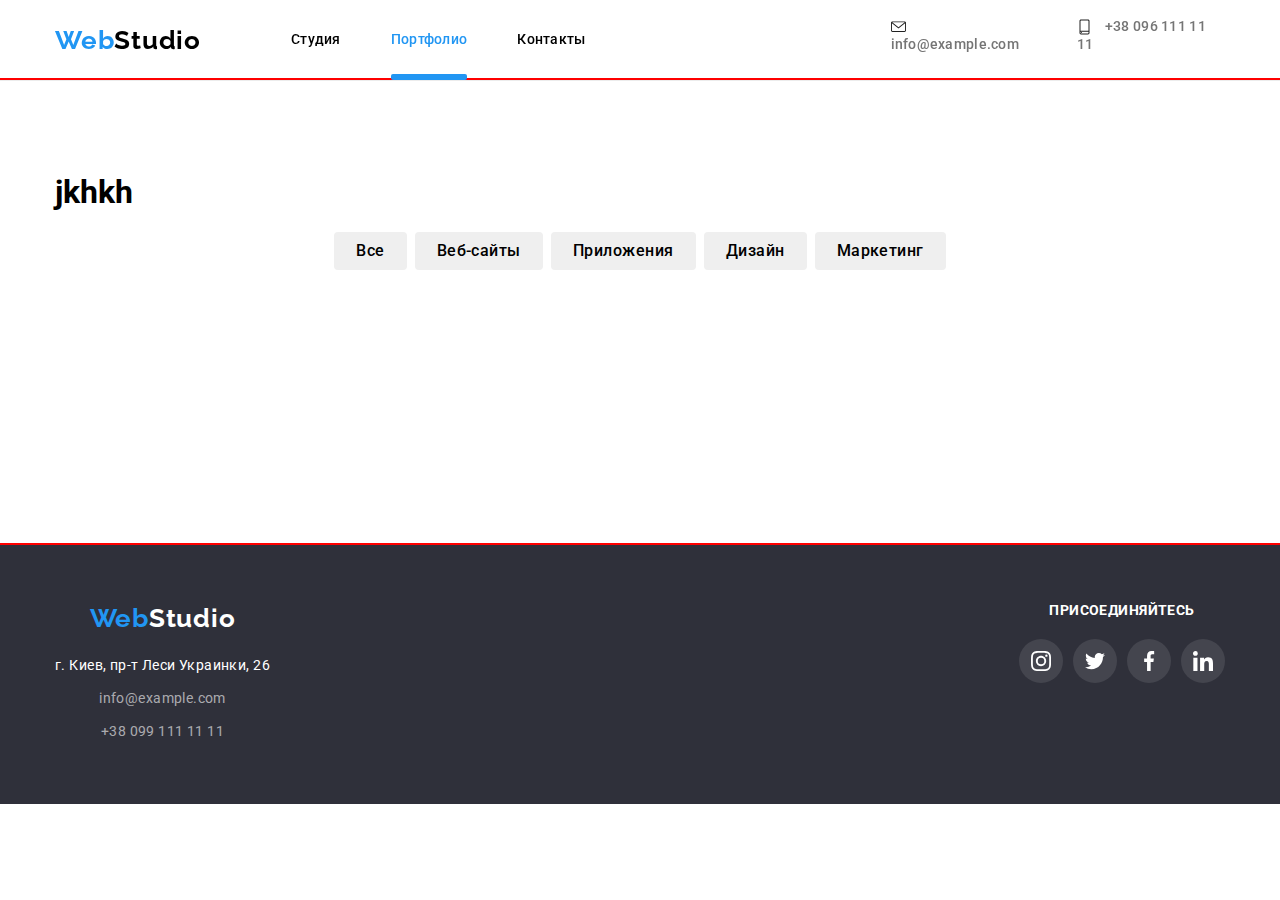
==== commit 6da60df3: "update-35" ====
--- a/portfolio.html
+++ b/portfolio.html
@@ -101,7 +101,31 @@
 
     </header>
    <main>
-  
+  <section class="portfolio">
+   <div class="container">
+    <h1>jkhkh</h1>
+    <ul class="filter">
+      <li class="filter-item"><button class="filter-btn" type="button">Все</button></li>
+    <li class="filter-item"><button class="filter-btn" type="button">Веб-сайты</button></li>
+    <li class="filter-item"><button class="filter-btn" type="button">Приложения</button></li>
+    <li class="filter-item"><button class="filter-btn" type="button">Дизайн</button></li>
+    <li class="filter-item"><button class="filter-btn" type="button">Маркетинг</button></li>
+  </ul>
+
+  <ul class="portfolio-content">
+  <li><a href=""><img src="" alt=""><h2></h2><p></p></a></li>
+  <li><a href=""><img src="" alt=""><h2></h2><p></p></a></li>
+  <li><a href=""><img src="" alt=""><h2></h2><p></p></a></li>
+  <li><a href=""><img src="" alt=""><h2></h2><p></p></a></li>
+  <li><a href=""><img src="" alt=""><h2></h2><p></p></a></li>
+  <li><a href=""><img src="" alt=""><h2></h2><p></p></a></li>
+  <li><a href=""><img src="" alt=""><h2></h2><p></p></a></li>
+  <li><a href=""><img src="" alt=""><h2></h2><p></p></a></li>
+  <li><a href=""><img src="" alt=""><h2></h2><p></p></a></li>
+</ul>
+   </div>
+
+  </section>
    </main>
 
    <footer class="footer">
--- a/css/main.min.css
+++ b/css/main.min.css
@@ -1 +1 @@
-/*! modern-normalize v2.0.0 | MIT License | https://github.com/sindresorhus/modern-normalize */*,::before,::after{-webkit-box-sizing:border-box;box-sizing:border-box}html{font-family:system-ui,"Segoe UI",Roboto,Helvetica,Arial,sans-serif,"Apple Color Emoji","Segoe UI Emoji";line-height:1.15;-webkit-text-size-adjust:100%;-moz-tab-size:4;-o-tab-size:4;tab-size:4}body{margin:0}hr{height:0;color:inherit}abbr[title]{-webkit-text-decoration:underline dotted;text-decoration:underline dotted}b,strong{font-weight:bolder}code,kbd,samp,pre{font-family:ui-monospace,SFMono-Regular,Consolas,"Liberation Mono",Menlo,monospace;font-size:1em}small{font-size:80%}sub,sup{font-size:75%;line-height:0;position:relative;vertical-align:baseline}sub{bottom:-0.25em}sup{top:-0.5em}table{text-indent:0;border-color:inherit}button,input,optgroup,select,textarea{font-family:inherit;font-size:100%;line-height:1.15;margin:0}button,select{text-transform:none}::-moz-focus-inner{border-style:none;padding:0}:-moz-focusring{outline:1px dotted ButtonText}:-moz-ui-invalid{box-shadow:none}legend{padding:0}progress{vertical-align:baseline}::-webkit-inner-spin-button,::-webkit-outer-spin-button{height:auto}::-webkit-search-decoration{-webkit-appearance:none}::-webkit-file-upload-button{-webkit-appearance:button;font:inherit}summary{display:list-item}body{margin:0;padding:0;background-color:var(--white-color);color:var(--text-color);font-family:Roboto,sans-serif}@media screen and (max-width: 767px){body{padding-top:60px}}@media screen and (min-width: 768px){body{padding-top:80px}}@media screen and (max-width: 767px){body.modal-open{overflow:hidden}}.visually-hidden{position:absolute;width:1px;height:1px;margin:-1px;border:0;padding:0;clip:rect(0 0 0 0);overflow:hidden}section{outline:2px solid red}.container{padding-left:15px;padding-right:15px;margin:0 auto}@media screen and (min-width: 480px){.container{width:480px}}@media screen and (min-width: 768px){.container{width:768px}}@media screen and (min-width: 1200px){.container{width:1200px}}.center{text-align:center}.hero{padding-top:200px;padding-bottom:200px}@media screen and (max-width: 1199px){.hero{padding-top:116px;padding-bottom:116px}}.features,.team,.clients{padding-top:94px;padding-bottom:94px}@media screen and (max-width: 1199px){.features,.team,.clients{padding-top:60px;padding-bottom:60px}}.work{padding-bottom:94px}.footer{padding-top:60px;padding-bottom:60px}h1,h2,h3,h4,h5,h6{margin-top:0;padding:0;color:var(--title-color)}p{margin-top:0}a{display:block;text-decoration:none;font-style:normal}ul{padding:0;margin:0;list-style:none}img{display:block;max-width:100%;height:auto}.header{position:fixed;top:0;left:0;width:100%;background-color:inherit;z-index:100}@media screen and (max-width: 767px){.header{padding-top:10px;padding-bottom:10px}}@media screen and (min-width: 768px)and (max-width: 1199px){.header-wrap{display:-webkit-box;display:-ms-flexbox;display:flex;-webkit-box-pack:justify;-ms-flex-pack:justify;justify-content:space-between;-webkit-box-align:center;-ms-flex-align:center;align-items:center}}@media screen and (min-width: 1200px){.header-wrap{display:-webkit-box;display:-ms-flexbox;display:flex;-webkit-box-align:center;-ms-flex-align:center;align-items:center}}@media screen and (min-width: 768px)and (max-width: 1199px){.header-nav{display:-webkit-box;display:-ms-flexbox;display:flex;-webkit-box-align:center;-ms-flex-align:center;align-items:center}}@media screen and (min-width: 1200px){.header-nav{display:-webkit-box;display:-ms-flexbox;display:flex;-webkit-box-align:center;-ms-flex-align:center;align-items:center}}@media screen and (max-width: 767px){.mobile-wrap{display:-webkit-box;display:-ms-flexbox;display:flex;-webkit-box-pack:justify;-ms-flex-pack:justify;justify-content:space-between;-webkit-box-align:center;-ms-flex-align:center;align-items:center}}@media screen and (min-width: 768px){.mobile-wrap{display:-webkit-box;display:-ms-flexbox;display:flex}}@media screen and (min-width: 1200px){.mobile-wrap{margin-right:90px}}.logo{display:inline-block;font-family:Raleway;font-weight:700;line-height:1.19;text-decoration:none}@media screen and (min-width: 768px){.logo{display:-webkit-inline-box;display:-ms-inline-flexbox;display:inline-flex;margin-right:88px}}@media screen and (max-width: 1199px){.logo{font-size:24px;letter-spacing:.72px}}@media screen and (min-width: 1200px){.logo{font-size:26px;letter-spacing:.03em}}.logo-web{color:#2196f3}.logo-studio{color:#000}.icon-close{position:absolute}.margin{margin-left:auto}.mobile-btn{display:-webkit-inline-box;display:-ms-inline-flexbox;display:inline-flex;margin:0;padding:0;border:none;background-color:rgba(0,0,0,0)}@media screen and (min-width: 768px){.mobile-btn{display:none}}.mobile-btn .icon-close{display:none}.mobile-btn.is-open .icon-close{display:block}.mobile-btn.is-open .icon-menu{display:none}@media screen and (max-width: 767px){.menu-burger{position:absolute;top:100%;left:0;width:100%;background-color:#fff;padding:10px;text-align:center;font-size:20px;opacity:0;visibility:hidden;-webkit-transform:translateY(-100%);transform:translateY(-100%);-webkit-transition:800ms cubic-bezier(0.4, 0, 0.2, 1);transition:800ms cubic-bezier(0.4, 0, 0.2, 1);padding-top:60px;padding-bottom:60px;background:#fff;-webkit-box-shadow:0px 1px 3px 0px rgba(0,0,0,.16),0px 2px 4px 0px rgba(0,0,0,.08),0px 4px 8px 0px rgba(0,0,0,.04);box-shadow:0px 1px 3px 0px rgba(0,0,0,.16),0px 2px 4px 0px rgba(0,0,0,.08),0px 4px 8px 0px rgba(0,0,0,.04)}}.menu-burger.is-open{opacity:1;visibility:visible;-webkit-transform:translateY(0);transform:translateY(0)}.logo-web{color:#2196f3}.logo-studio{color:#000}.logo-studio-footer{color:#fff}.menu-link{position:relative;padding-top:32px;padding-bottom:32px;font-weight:500;font-size:14px;line-height:1.14;letter-spacing:.02em;color:var(--title-color);-webkit-transition:color 250ms cubic-bezier(0.4, 0, 0.2, 1) 250ms;transition:color 250ms cubic-bezier(0.4, 0, 0.2, 1) 250ms}@media screen and (max-width: 767px){.menu-link{padding-top:0;padding-bottom:0;font-size:14px;letter-spacing:.36px}}@media screen and (min-width: 768px){.menu-link{letter-spacing:.28px}}.menu{display:-webkit-box;display:-ms-flexbox;display:flex}@media screen and (max-width: 767px){.menu{-webkit-box-pack:center;-ms-flex-pack:center;justify-content:center;-webkit-box-align:center;-ms-flex-align:center;align-items:center;-webkit-box-orient:vertical;-webkit-box-direction:normal;-ms-flex-direction:column;flex-direction:column}}@media screen and (min-width: 768px)and (max-width: 1199px){.menu{-webkit-box-pack:center;-ms-flex-pack:center;justify-content:center;-webkit-box-align:center;-ms-flex-align:center;align-items:center}}@media screen and (min-width: 1200px){.menu{display:-webkit-box;display:-ms-flexbox;display:flex}}.menu-item{margin-bottom:40px;padding-bottom:40px}@media screen and (max-width: 767px){.menu-item{padding-top:8px;padding-bottom:8px}}@media screen and (min-width: 768px){.menu-item{margin-bottom:0;padding-bottom:0}}@media screen and (min-width: 768px){.menu-item{margin-right:50px}}.menu-item:last-child{margin-right:0}@media screen and (max-width: 767px){.menu-item:last-child{padding-bottom:0}}.menu-link.current{color:#2196f3}.menu-link:hover,.menu-link:focus{color:#2196f3}.menu-item{position:relative}.current::after{display:block;position:absolute;content:"";width:100%;height:3px;left:0;bottom:0;border:3px solid #2196f3;border-radius:2px}@media screen and (max-width: 767px){.current::after{width:100%;border-radius:2px;margin-bottom:-10px}}@media screen and (min-width: 768px){.menu-contacts{display:inline-block}}@media screen and (max-width: 767px){.menu-contacts{margin-top:22px;padding-bottom:0}}@media screen and (min-width: 768px)and (max-width: 1199px){.menu-contacts{margin-left:84px}}@media screen and (min-width: 1200px){.menu-contacts{display:-webkit-box;display:-ms-flexbox;display:flex;margin-left:305px}}.contacts-item{margin-bottom:10px}@media screen and (max-width: 767px){.contacts-item{margin-right:0;margin-bottom:16px}}@media screen and (min-width: 1200px){.contacts-item{display:-webkit-box;display:-ms-flexbox;display:flex;margin-right:30px}}.contacts-item:last-child{margin-right:0}@media screen and (max-width: 767px){.contacts-item:last-child{margin-bottom:0}}@media screen and (min-width: 768px)and (max-width: 1199px){.contacts-item:last-child{margin-bottom:0}}.contacts-svg{margin-right:10px;width:15px;height:20px;vertical-align:-35%}.contacts-icon{display:inline-block;-webkit-box-align:center;-ms-flex-align:center;align-items:center;color:#757575;fill:#212121;cursor:pointer;-webkit-transition:color 250ms cubic-bezier(0.4, 0, 0.2, 1) 250ms,fill 250ms cubic-bezier(0.4, 0, 0.2, 1) 250ms;transition:color 250ms cubic-bezier(0.4, 0, 0.2, 1) 250ms,fill 250ms cubic-bezier(0.4, 0, 0.2, 1) 250ms}.contacts-icon:hover,.contacts-icon:focus{fill:#2196f3;color:#2196f3}.contacts-link{font-weight:500;font-size:14px;line-height:1.14;letter-spacing:.02em;color:#757575}@media screen and (max-width: 767px){.contacts-link{font-size:14px;letter-spacing:.36px}}.overlay{margin:0 auto;background-repeat:no-repeat;background-position:center;background-size:cover}@media screen and (max-width: 767px){.overlay{max-width:480px;max-height:400px;background-image:url("../images/hero/bh-img-480.jpg")}}@media screen and (max-width: 767px)and (min-device-pixel-ratio: 2),screen and (max-width: 767px)and (-webkit-min-device-pixel-ratio: 2),screen and (max-width: 767px)and (min-resolution: 192dpi),screen and (max-width: 767px)and (min-resolution: 2dppx){.overlay{background-image:url("../images/hero/bh-img-480-2x.jpg")}}@media screen and (min-width: 768px)and (max-width: 1199px){.overlay{max-width:768px;background-image:url("../images/hero/bg-img-768.jpg")}}@media screen and (min-width: 768px)and (max-width: 1199px)and (min-device-pixel-ratio: 2),screen and (min-width: 768px)and (max-width: 1199px)and (-webkit-min-device-pixel-ratio: 2),screen and (min-width: 768px)and (max-width: 1199px)and (min-resolution: 192dpi),screen and (min-width: 768px)and (max-width: 1199px)and (min-resolution: 2dppx){.overlay{background-image:url("../images/hero/bg-img-768-2x.jpg")}}@media screen and (min-width: 1200px){.overlay{width:1600px;height:600px;background-image:url("../images/hero/bg-img-1200-1x.jpg")}}@media screen and (min-width: 1200px)and (min-device-pixel-ratio: 2),screen and (min-width: 1200px)and (-webkit-min-device-pixel-ratio: 2),screen and (min-width: 1200px)and (min-resolution: 192dpi),screen and (min-width: 1200px)and (min-resolution: 2dppx){.overlay{background-image:url("../images/hero/bg-img-1200-1x.jpg")}}.hero{background-color:rgba(47,48,58,.4);font-weight:900;font-size:44px;line-height:1.36;letter-spacing:.06em;text-transform:uppercase}.hero-title{margin:0;padding:0;margin-bottom:30px;margin:0 auto;color:#fff;font-weight:900;font-size:44px;line-height:1.36;letter-spacing:2.64px}@media screen and (max-width: 467px){.hero-title{font-size:22px}}@media screen and (min-width: 468px)and (max-width: 1199px){.hero-title{max-width:360px;font-size:26px;line-height:42px;letter-spacing:1.56px}}@media screen and (min-width: 1200px){.hero-title{width:696;font-size:44px;font-family:Roboto;line-height:60px;letter-spacing:2.64px}}.btn{display:block;margin:0 auto;margin-top:30px;padding:10px 32px;font-weight:700;font-size:16px;line-height:1.87;letter-spacing:.06em;color:#fff;background:#2196f3;border-radius:4px;border:none;cursor:pointer;-webkit-transition:background-color 250ms cubic-bezier(0.4, 0, 0.2, 1) 250ms;transition:background-color 250ms cubic-bezier(0.4, 0, 0.2, 1) 250ms}.btn:hover,.btn:focus{background-color:#188ce8}.btn-clouse{padding:0;margin:0;border:none;background-color:#fff}.backdrop{position:fixed;top:0;left:0;width:100%;height:100%;background-color:rgba(0,0,0,.2);-webkit-transition-property:opacity;transition-property:opacity;-webkit-transition-duration:250ms;transition-duration:250ms;-webkit-transition-timing-function:cubic-bezier(0.4, 0, 0.2, 1);transition-timing-function:cubic-bezier(0.4, 0, 0.2, 1);overflow-y:scroll}.backdrop.is-hidden{opacity:0;pointer-events:none}.backdrop.is-hidden .form{-webkit-transform:translate(-50%, -50%) scale(0.9);transform:translate(-50%, -50%) scale(0.9)}.form{display:block;position:absolute;top:50%;left:50%;-webkit-transform:translate(-50%, -50%);transform:translate(-50%, -50%);width:100%;padding:40px;background:#fff;-webkit-box-shadow:0px 1px 3px rgba(0,0,0,.12),0px 1px 1px rgba(0,0,0,.14),0px 2px 1px rgba(0,0,0,.2);box-shadow:0px 1px 3px rgba(0,0,0,.12),0px 1px 1px rgba(0,0,0,.14),0px 2px 1px rgba(0,0,0,.2);border-radius:4px;max-width:340px;margin-top:103px;-webkit-transform:translate(-50%, -50%) scale(1);transform:translate(-50%, -50%) scale(1);-webkit-transition:-webkit-transform 250ms cubic-bezier(0.4, 0, 0.2, 1);transition:-webkit-transform 250ms cubic-bezier(0.4, 0, 0.2, 1);transition:transform 250ms cubic-bezier(0.4, 0, 0.2, 1);transition:transform 250ms cubic-bezier(0.4, 0, 0.2, 1), -webkit-transform 250ms cubic-bezier(0.4, 0, 0.2, 1)}@media screen and (min-width: 478px)and (max-width: 767px){.form{max-width:450px;margin-top:93px}}@media screen and (min-width: 768px)and (max-width: 1199px){.form{max-width:450px;margin-top:208px}}@media screen and (min-width: 1200px){.form{max-width:528px;height:auto}}.form .form-icon{display:inline-block;position:absolute;top:8px;right:8px;padding:4px;width:30px;height:30px;color:#000;border:1px solid rgba(0,0,0,.1);border-radius:50%;cursor:pointer}.form-icon:hover,.form-icon:focus{fill:#2196f3}.form-title{text-align:center;margin-bottom:30px;font-weight:700;font-size:20px;line-height:1.15;letter-spacing:.03em;color:#212121}@media screen and (max-width: 1199px){.form-title{font-size:20px;line-height:1.5;letter-spacing:.6px}}.form-input{padding-left:15px;margin-bottom:30px;width:100%;height:40px;cursor:pointer}.form-input:hover,.form-input:focus,textarea:hover,textarea:focus{border:1px solid #2196f3}textarea{padding:12px 15px;margin-bottom:20px;resize:none;width:100%;cursor:pointer;width:448px;height:120px}@media screen and (max-width: 1199px){textarea{width:100%;height:120px}}.real-checkbox{display:inline-block;-webkit-appearance:none;-moz-appearance:none;appearance:none;position:absolute}.custom-checkbox{position:relative;display:inline-block;margin-right:8px;width:16px;height:15px;background:#fff;border:1px solid #000;border-radius:4px;vertical-align:middle}.custom-checkbox::before{position:absolute;top:50%;left:50%;-webkit-transform:translate(-50%, -50%) scale(0);transform:translate(-50%, -50%) scale(0);content:"";display:inline-block;width:16px;height:15px;background-image:url(../images/icon\ check.svg);background-repeat:no-repeat;background-size:contain}.real-checkbox:checked+.custom-checkbox::before{-webkit-transform:translate(-50%, -50%) scale(1);transform:translate(-50%, -50%) scale(1)}.form-text,.form-link{font-weight:400;font-size:14px;line-height:1.71;letter-spacing:.03em;color:#757575}@media screen and (max-width: 1199px){.form-text,.form-link{font-size:12px;letter-spacing:.12px}}.form-link{margin-left:4px;color:#2196f3}label{display:-webkit-box;display:-ms-flexbox;display:flex;-webkit-box-pack:center;-ms-flex-pack:center;justify-content:center;-webkit-box-align:center;-ms-flex-align:center;align-items:center}.form .btn{margin-top:30px;padding-left:55px;padding-right:55px}.features-list{display:-webkit-box;display:-ms-flexbox;display:flex}@media screen and (min-width: 1200px){.features-list{-webkit-box-pack:center;-ms-flex-pack:center;justify-content:center}}@media screen and (min-width: 768px)and (max-width: 1199px){.features-list{-ms-flex-wrap:wrap;flex-wrap:wrap}}@media screen and (max-width: 767px){.features-list{-webkit-box-orient:vertical;-webkit-box-direction:normal;-ms-flex-direction:column;flex-direction:column}}@media screen and (max-width: 1600px){.features .features-title{text-align:center}}.features-item::before{display:block;content:"";height:120px;margin-bottom:30px;background:#f5f4fa;border-radius:4px;background-repeat:no-repeat;background-position:center;-webkit-transform:scale(1);transform:scale(1);-webkit-transition:-webkit-transform 250ms cubic-bezier(0.4, 0, 0.2, 1) 250ms;transition:-webkit-transform 250ms cubic-bezier(0.4, 0, 0.2, 1) 250ms;transition:transform 250ms cubic-bezier(0.4, 0, 0.2, 1) 250ms;transition:transform 250ms cubic-bezier(0.4, 0, 0.2, 1) 250ms, -webkit-transform 250ms cubic-bezier(0.4, 0, 0.2, 1) 250ms}@media screen and (max-width: 767px){.features-item::before{max-width:450px;height:120px}}@media screen and (min-width: 768px)and (max-width: 1199px){.features-item::before{max-width:354px;height:120px}}@media screen and (min-width: 1200px){.features-item::before{max-width:270px;height:120px}}.features-item:hover:before{-webkit-transform:scale(1.1);transform:scale(1.1)}.features-item:nth-child(1)::before{background-image:url(../images/icon/antenna-1.svg)}.features-item:nth-child(2)::before{background-image:url(../images/icon/clock-2.svg)}.features-item:nth-child(3)::before{background-image:url(../images/icon/diagram-3.svg)}.features-item:nth-child(4)::before{background-image:url(../images/icon/astronaut-4.svg)}.features-title{padding:0;margin:0;padding-bottom:10px;font-weight:700;font-size:14px;line-height:1.14;letter-spacing:.03em;text-transform:uppercase;color:var(--black-color)}.features-text{padding:0;margin:0;font-weight:400;font-size:14px;line-height:1.71;letter-spacing:.03em;color:var(--text-color)}@media screen and (max-width: 767px){.features-text{max-width:450px;font-family:Roboto;line-height:24px;letter-spacing:.42px}}.features-item{margin-right:30px;margin-bottom:30px}@media screen and (max-width: 767px){.features-item{margin-right:0}}@media screen and (min-width: 768px)and (max-width: 1199px){.features-item{width:calc((100% - 30px)/2);margin-right:30px}}@media screen and (min-width: 768px)and (max-width: 1199px){.features-item:nth-child(2n){margin-right:0}}@media screen and (max-width: 768px){.features-item:nth-child(n+4){margin-bottom:0}}.features-item:last-child{margin-right:0}@media screen and (min-width: 768px)and (max-width: 1199px){.features-item:nth-child(n+3){margin-bottom:0}}@media screen and (min-width: 1200px){.features-item:nth-child(n+1){margin-bottom:0}}.work-flex-container{display:-webkit-box;display:-ms-flexbox;display:flex;-webkit-box-pack:justify;-ms-flex-pack:justify;justify-content:space-between;-webkit-box-align:center;-ms-flex-align:center;align-items:center}@media screen and (max-width: 1199px){.work{display:none}}.work-title{margin-bottom:50px;font-weight:700;font-size:36px;line-height:1.16;letter-spacing:.03em;color:var(--black-color)}.work-item{display:inline-block;margin-right:30px}.work-item:last-child{margin-right:0}.work-image{-webkit-transform:scale(1);transform:scale(1);-webkit-transition:-webkit-transform 250ms cubic-bezier(0.4, 0, 0.2, 1) 250ms;transition:-webkit-transform 250ms cubic-bezier(0.4, 0, 0.2, 1) 250ms;transition:transform 250ms cubic-bezier(0.4, 0, 0.2, 1) 250ms;transition:transform 250ms cubic-bezier(0.4, 0, 0.2, 1) 250ms, -webkit-transform 250ms cubic-bezier(0.4, 0, 0.2, 1) 250ms}.work-image:hover{-webkit-transform:scale(1.1);transform:scale(1.1)}.team-list{display:-webkit-box;display:-ms-flexbox;display:flex;-webkit-box-pack:center;-ms-flex-pack:center;justify-content:center}@media screen and (min-width: 1200px){.team-list{-webkit-box-pack:center;-ms-flex-pack:center;justify-content:center}}@media screen and (min-width: 768px)and (max-width: 1199px){.team-list{-ms-flex-wrap:wrap;flex-wrap:wrap}}@media screen and (max-width: 767px){.team-list{-webkit-box-pack:center;-ms-flex-pack:center;justify-content:center;-webkit-box-orient:vertical;-webkit-box-direction:normal;-ms-flex-direction:column;flex-direction:column}}.team{text-align:center;background:#f5f4fa}.team-title{margin-bottom:50px;font-weight:700;font-size:36px;line-height:1.16;letter-spacing:.03em;color:var(--black-color)}@media screen and (max-width: 767px){.team-title{margin-bottom:30px;font-size:28px;letter-spacing:.84px}}@media screen and (min-width: 1200px){.team-title{font-size:36px;letter-spacing:1.08px}}.team-flex{display:-webkit-box;display:-ms-flexbox;display:flex}@media screen and (min-width: 1200px){.team-flex{-webkit-box-pack:center;-ms-flex-pack:center;justify-content:center;-webkit-box-align:center;-ms-flex-align:center;align-items:center}}@media screen and (min-width: 768px)and (max-width: 1199px){.team-flex{-webkit-box-pack:center;-ms-flex-pack:center;justify-content:center}}@media screen and (max-width: 767px){.team-flex{-webkit-box-pack:center;-ms-flex-pack:center;justify-content:center}}.team-item{margin-right:30px;margin-bottom:30px;background:#fff;border-radius:0px 0px 4px 4px;cursor:pointer}@media screen and (min-width: 1200px){.team-item{margin-bottom:0}}@media screen and (min-width: 768px)and (max-width: 1199px){.team-item:nth-child(n+3){margin-bottom:0}}@media screen and (min-width: 768px)and (max-width: 1199px){.team-item:nth-child(2n){margin-right:0}}@media screen and (max-width: 768px){.team-item:nth-child(1n){margin-right:0}}@media screen and (min-width: 1200px){.team-item:last-child{margin-right:0}}@media screen and (max-width: 767px){.team-item:last-child{margin-bottom:0}}.team-item:hover,.team-item:focus{-webkit-box-shadow:0px 1px 3px rgba(0,0,0,.12),0px 1px 1px rgba(0,0,0,.14),0px 2px 1px rgba(0,0,0,.2);box-shadow:0px 1px 3px rgba(0,0,0,.12),0px 1px 1px rgba(0,0,0,.14),0px 2px 1px rgba(0,0,0,.2);border-radius:0px 0px 4px 4px}.team-subtitle{padding-top:30px;padding-bottom:10px}.team-subtitle,.team-text{font-weight:500;font-size:16px;line-height:1.18;letter-spacing:.03em;color:#000}.team-text{padding-bottom:16px;font-weight:400;color:#757575}.team-list-icon a{display:-webkit-box;display:-ms-flexbox;display:flex;padding:12px;border:0;border-radius:50%;fill:#afb1b8;margin-bottom:30px;cursor:pointer;-webkit-transition:fill 250ms cubic-bezier(0.4, 0, 0.2, 1) 250ms,background-color 250ms cubic-bezier(0.4, 0, 0.2, 1) 250ms;transition:fill 250ms cubic-bezier(0.4, 0, 0.2, 1) 250ms,background-color 250ms cubic-bezier(0.4, 0, 0.2, 1) 250ms}.team-list-icon a:hover{fill:#fff;background-color:#2196f3}.team-list-icon{margin-right:10px}.team-icon{width:20px;height:20px}.team-list-icon:last-child{margin-right:0}@media screen and (min-width: 1200px){.team img{width:270px;height:260px}}.clients-list{display:-webkit-box;display:-ms-flexbox;display:flex;-webkit-box-pack:center;-ms-flex-pack:center;justify-content:center;list-style-type:none;margin:0px;padding-left:0}@media screen and (max-width: 1199px){.clients-list{-ms-flex-wrap:wrap;flex-wrap:wrap}}.clients-title{text-align:center;margin-bottom:50px;font-weight:700;font-size:36px;line-height:1.16;letter-spacing:.03em;color:#000}@media screen and (max-width: 1199px){.clients-title{margin-bottom:30px;font-size:28px;letter-spacing:.84px}}@media screen and (min-width: 1200px){.clients-title{font-size:36px;letter-spacing:1.08px}}.clients-item{margin-right:30px;margin-bottom:30px;height:90px}@media screen and (max-width: 767px){.clients-item{width:calc((100% - 30px)/2)}.clients-item:nth-child(2n){margin-right:0}.clients-item:nth-last-child(-n+2){margin-bottom:0}}@media screen and (min-width: 768px)and (max-width: 1199px){.clients-item{width:calc((100% - 60px)/3)}.clients-item:nth-child(3n+3){margin-right:0}.clients-item:nth-last-child(-n+3){margin-bottom:0}}@media screen and (min-width: 1200px){.clients-item{width:calc((100% - 120px)/6)}.clients-item:last-child{margin-right:0}.clients-item:nth-child(n+1){margin-bottom:0}}.clients-logo{display:-webkit-box;display:-ms-flexbox;display:flex;height:100%;-webkit-box-pack:center;-ms-flex-pack:center;justify-content:center;-webkit-box-align:center;-ms-flex-align:center;align-items:center;text-align:center;border:1px solid #afb1b8;border-radius:4px;fill:#afb1b8;cursor:pointer;-webkit-transition:fill 250ms cubic-bezier(0.4, 0, 0.2, 1) 250ms,color 250ms cubic-bezier(0.4, 0, 0.2, 1) 250ms,border 250ms cubic-bezier(0.4, 0, 0.2, 1) 250ms;transition:fill 250ms cubic-bezier(0.4, 0, 0.2, 1) 250ms,color 250ms cubic-bezier(0.4, 0, 0.2, 1) 250ms,border 250ms cubic-bezier(0.4, 0, 0.2, 1) 250ms}.clients-logo:hover,.clients-logo:focus{fill:#2196f3;color:#2196f3;border:1px solid #2196f3}.footer{text-align:center;background-color:#2f303a}.footer-text{display:block;margin-bottom:20px;margin-top:60px;font-weight:700;font-size:14px;line-height:1.14;letter-spacing:.03em;text-transform:uppercase;color:#fff}@media screen and (min-width: 480px){.footer-text{margin-top:60px}}@media screen and (min-width: 768px){.footer-text{margin-top:0}}.address-map{margin-top:20px}.footer-wrap{display:-webkit-box;display:-ms-flexbox;display:flex}@media screen and (min-width: 1200px){.footer-wrap{-webkit-box-pack:justify;-ms-flex-pack:justify;justify-content:space-between}}@media screen and (min-width: 768px)and (max-width: 1199px){.footer-wrap{-ms-flex-pack:distribute;justify-content:space-around}}@media screen and (max-width: 767px){.footer-wrap{-webkit-box-pack:center;-ms-flex-pack:center;justify-content:center;-webkit-box-orient:vertical;-webkit-box-direction:normal;-ms-flex-direction:column;flex-direction:column}}@media screen and (min-width: 768px){.logo{margin:0 auto}}.footer-icons{margin-left:70px}@media screen and (max-width: 767px){.footer-icons{margin-left:0}}@media screen and (min-width: 768px){.footer-icons{margin-left:0}}.address-map,.address-link{margin-bottom:9px;display:block;font-weight:400;font-size:14px;line-height:1.71;letter-spacing:.03em;color:#fff}.no-margin{margin-bottom:0}.address-link{color:rgba(255,255,255,.6)}.footer-list-icon a{display:-webkit-box;display:-ms-flexbox;display:flex;padding:12px;border:0;border-radius:50%;fill:#fff;cursor:pointer;background-color:rgba(255,255,255,.1);cursor:pointer;-webkit-transition:fill 250ms cubic-bezier(0.4, 0, 0.2, 1) 250ms,background-color 250ms cubic-bezier(0.4, 0, 0.2, 1) 250ms;transition:fill 250ms cubic-bezier(0.4, 0, 0.2, 1) 250ms,background-color 250ms cubic-bezier(0.4, 0, 0.2, 1) 250ms}.footer-list-icon a:hover{fill:#fff;background-color:#2196f3}.footer-list-icon{margin-right:10px}.footer-list-icon:last-child{margin-right:0}.footer-icon{width:20px;height:20px}.element-animation{opacity:0;-webkit-transform:translateY(20px);transform:translateY(20px)}.element-animation.element-show{opacity:1;-webkit-transition:all 1.5s;transition:all 1.5s;-webkit-transform:translateY(0%);transform:translateY(0%)}/*# sourceMappingURL=main.min.css.map */+/*! modern-normalize v2.0.0 | MIT License | https://github.com/sindresorhus/modern-normalize */*,::before,::after{-webkit-box-sizing:border-box;box-sizing:border-box}html{font-family:system-ui,"Segoe UI",Roboto,Helvetica,Arial,sans-serif,"Apple Color Emoji","Segoe UI Emoji";line-height:1.15;-webkit-text-size-adjust:100%;-moz-tab-size:4;-o-tab-size:4;tab-size:4}body{margin:0}hr{height:0;color:inherit}abbr[title]{-webkit-text-decoration:underline dotted;text-decoration:underline dotted}b,strong{font-weight:bolder}code,kbd,samp,pre{font-family:ui-monospace,SFMono-Regular,Consolas,"Liberation Mono",Menlo,monospace;font-size:1em}small{font-size:80%}sub,sup{font-size:75%;line-height:0;position:relative;vertical-align:baseline}sub{bottom:-0.25em}sup{top:-0.5em}table{text-indent:0;border-color:inherit}button,input,optgroup,select,textarea{font-family:inherit;font-size:100%;line-height:1.15;margin:0}button,select{text-transform:none}::-moz-focus-inner{border-style:none;padding:0}:-moz-focusring{outline:1px dotted ButtonText}:-moz-ui-invalid{box-shadow:none}legend{padding:0}progress{vertical-align:baseline}::-webkit-inner-spin-button,::-webkit-outer-spin-button{height:auto}::-webkit-search-decoration{-webkit-appearance:none}::-webkit-file-upload-button{-webkit-appearance:button;font:inherit}summary{display:list-item}body{margin:0;padding:0;background-color:var(--white-color);color:var(--text-color);font-family:Roboto,sans-serif}@media screen and (max-width: 767px){body{padding-top:60px}}@media screen and (min-width: 768px){body{padding-top:80px}}@media screen and (max-width: 767px){body.modal-open{overflow:hidden}}.visually-hidden{position:absolute;width:1px;height:1px;margin:-1px;border:0;padding:0;clip:rect(0 0 0 0);overflow:hidden}section{outline:2px solid red}.container{padding-left:15px;padding-right:15px;margin:0 auto}@media screen and (min-width: 480px){.container{width:480px}}@media screen and (min-width: 768px){.container{width:768px}}@media screen and (min-width: 1200px){.container{width:1200px}}.center{text-align:center}.hero{padding-top:200px;padding-bottom:200px}@media screen and (max-width: 1199px){.hero{padding-top:116px;padding-bottom:116px}}.features,.team,.clients{padding-top:94px;padding-bottom:94px}@media screen and (max-width: 1199px){.features,.team,.clients{padding-top:60px;padding-bottom:60px}}.work{padding-bottom:94px}.footer{padding-top:60px;padding-bottom:60px}h1,h2,h3,h4,h5,h6{margin-top:0;padding:0;color:var(--title-color)}p{margin-top:0}a{display:block;text-decoration:none;font-style:normal}ul{padding:0;margin:0;list-style:none}img{display:block;max-width:100%;height:auto}.header{position:fixed;top:0;left:0;width:100%;border-bottom:1px solid #ececec;background-color:inherit;z-index:100}@media screen and (max-width: 767px){.header{padding-top:10px;padding-bottom:10px}}@media screen and (min-width: 768px)and (max-width: 1199px){.header-wrap{display:-webkit-box;display:-ms-flexbox;display:flex;-webkit-box-pack:justify;-ms-flex-pack:justify;justify-content:space-between;-webkit-box-align:center;-ms-flex-align:center;align-items:center}}@media screen and (min-width: 1200px){.header-wrap{display:-webkit-box;display:-ms-flexbox;display:flex;-webkit-box-align:center;-ms-flex-align:center;align-items:center}}@media screen and (min-width: 768px)and (max-width: 1199px){.header-nav{display:-webkit-box;display:-ms-flexbox;display:flex;-webkit-box-align:center;-ms-flex-align:center;align-items:center}}@media screen and (min-width: 1200px){.header-nav{display:-webkit-box;display:-ms-flexbox;display:flex;-webkit-box-align:center;-ms-flex-align:center;align-items:center}}@media screen and (max-width: 767px){.mobile-wrap{display:-webkit-box;display:-ms-flexbox;display:flex;-webkit-box-pack:justify;-ms-flex-pack:justify;justify-content:space-between;-webkit-box-align:center;-ms-flex-align:center;align-items:center}}@media screen and (min-width: 768px){.mobile-wrap{display:-webkit-box;display:-ms-flexbox;display:flex}}@media screen and (min-width: 1200px){.mobile-wrap{margin-right:90px}}.logo{display:inline-block;font-family:Raleway;font-weight:700;line-height:1.19;text-decoration:none}@media screen and (min-width: 768px){.logo{display:-webkit-inline-box;display:-ms-inline-flexbox;display:inline-flex;margin-right:88px}}@media screen and (max-width: 1199px){.logo{font-size:24px;letter-spacing:.72px}}@media screen and (min-width: 1200px){.logo{font-size:26px;letter-spacing:.03em}}.logo-web{color:#2196f3}.logo-studio{color:#000}.icon-close{position:absolute}.margin{margin-left:auto}.mobile-btn{display:-webkit-inline-box;display:-ms-inline-flexbox;display:inline-flex;margin:0;padding:0;border:none;background-color:rgba(0,0,0,0)}@media screen and (min-width: 768px){.mobile-btn{display:none}}.mobile-btn .icon-close{display:none}.mobile-btn.is-open .icon-close{display:block}.mobile-btn.is-open .icon-menu{display:none}@media screen and (max-width: 767px){.menu-burger{position:absolute;top:100%;left:0;width:100%;background-color:#fff;padding:10px;text-align:center;font-size:20px;opacity:0;visibility:hidden;-webkit-transform:translateY(-100%);transform:translateY(-100%);-webkit-transition:800ms cubic-bezier(0.4, 0, 0.2, 1);transition:800ms cubic-bezier(0.4, 0, 0.2, 1);padding-top:60px;padding-bottom:60px;background:#fff;-webkit-box-shadow:0px 1px 3px 0px rgba(0,0,0,.16),0px 2px 4px 0px rgba(0,0,0,.08),0px 4px 8px 0px rgba(0,0,0,.04);box-shadow:0px 1px 3px 0px rgba(0,0,0,.16),0px 2px 4px 0px rgba(0,0,0,.08),0px 4px 8px 0px rgba(0,0,0,.04)}}.menu-burger.is-open{opacity:1;visibility:visible;-webkit-transform:translateY(0);transform:translateY(0)}.logo-web{color:#2196f3}.logo-studio{color:#000}.logo-studio-footer{color:#fff}.menu-link{position:relative;padding-top:32px;padding-bottom:32px;font-weight:500;font-size:14px;line-height:1.14;letter-spacing:.02em;color:var(--title-color);-webkit-transition:color 250ms cubic-bezier(0.4, 0, 0.2, 1) 250ms;transition:color 250ms cubic-bezier(0.4, 0, 0.2, 1) 250ms}@media screen and (max-width: 767px){.menu-link{padding-top:0;padding-bottom:0;font-size:14px;letter-spacing:.36px}}@media screen and (min-width: 768px){.menu-link{letter-spacing:.28px}}.menu{display:-webkit-box;display:-ms-flexbox;display:flex}@media screen and (max-width: 767px){.menu{-webkit-box-pack:center;-ms-flex-pack:center;justify-content:center;-webkit-box-align:center;-ms-flex-align:center;align-items:center;-webkit-box-orient:vertical;-webkit-box-direction:normal;-ms-flex-direction:column;flex-direction:column}}@media screen and (min-width: 768px)and (max-width: 1199px){.menu{-webkit-box-pack:center;-ms-flex-pack:center;justify-content:center;-webkit-box-align:center;-ms-flex-align:center;align-items:center}}@media screen and (min-width: 1200px){.menu{display:-webkit-box;display:-ms-flexbox;display:flex}}.menu-item{margin-bottom:40px;padding-bottom:40px}@media screen and (max-width: 767px){.menu-item{padding-top:8px;padding-bottom:8px}}@media screen and (min-width: 768px){.menu-item{margin-bottom:0;padding-bottom:0}}@media screen and (min-width: 768px){.menu-item{margin-right:50px}}.menu-item:last-child{margin-right:0}@media screen and (max-width: 767px){.menu-item:last-child{padding-bottom:0}}.menu-link.current{color:#2196f3}.menu-link:hover,.menu-link:focus{color:#2196f3}.menu-item{position:relative}.current::after{display:block;position:absolute;content:"";width:100%;height:3px;left:0;bottom:0;border:3px solid #2196f3;border-radius:2px}@media screen and (max-width: 767px){.current::after{width:100%;border-radius:2px;margin-bottom:-10px}}@media screen and (min-width: 768px){.menu-contacts{display:inline-block}}@media screen and (max-width: 767px){.menu-contacts{margin-top:22px;padding-bottom:0}}@media screen and (min-width: 768px)and (max-width: 1199px){.menu-contacts{margin-left:84px}}@media screen and (min-width: 1200px){.menu-contacts{display:-webkit-box;display:-ms-flexbox;display:flex;margin-left:305px}}.contacts-item{margin-bottom:10px}@media screen and (max-width: 767px){.contacts-item{margin-right:0;margin-bottom:16px}}@media screen and (min-width: 1200px){.contacts-item{display:-webkit-box;display:-ms-flexbox;display:flex;margin-right:30px}}.contacts-item:last-child{margin-right:0}@media screen and (max-width: 767px){.contacts-item:last-child{margin-bottom:0}}@media screen and (min-width: 768px)and (max-width: 1199px){.contacts-item:last-child{margin-bottom:0}}.contacts-svg{margin-right:10px;width:15px;height:20px;vertical-align:-35%}.contacts-icon{display:inline-block;-webkit-box-align:center;-ms-flex-align:center;align-items:center;color:#757575;fill:#212121;cursor:pointer;-webkit-transition:color 250ms cubic-bezier(0.4, 0, 0.2, 1) 250ms,fill 250ms cubic-bezier(0.4, 0, 0.2, 1) 250ms;transition:color 250ms cubic-bezier(0.4, 0, 0.2, 1) 250ms,fill 250ms cubic-bezier(0.4, 0, 0.2, 1) 250ms}.contacts-icon:hover,.contacts-icon:focus{fill:#2196f3;color:#2196f3}.contacts-link{font-weight:500;font-size:14px;line-height:1.14;letter-spacing:.02em;color:#757575}@media screen and (max-width: 767px){.contacts-link{font-size:14px;letter-spacing:.36px}}.overlay{margin:0 auto;background-repeat:no-repeat;background-position:center;background-size:cover}@media screen and (max-width: 767px){.overlay{max-width:480px;max-height:400px;background-image:url("../images/hero/bh-img-480.jpg")}}@media screen and (max-width: 767px)and (min-device-pixel-ratio: 2),screen and (max-width: 767px)and (-webkit-min-device-pixel-ratio: 2),screen and (max-width: 767px)and (min-resolution: 192dpi),screen and (max-width: 767px)and (min-resolution: 2dppx){.overlay{background-image:url("../images/hero/bh-img-480-2x.jpg")}}@media screen and (min-width: 768px)and (max-width: 1199px){.overlay{max-width:768px;background-image:url("../images/hero/bg-img-768.jpg")}}@media screen and (min-width: 768px)and (max-width: 1199px)and (min-device-pixel-ratio: 2),screen and (min-width: 768px)and (max-width: 1199px)and (-webkit-min-device-pixel-ratio: 2),screen and (min-width: 768px)and (max-width: 1199px)and (min-resolution: 192dpi),screen and (min-width: 768px)and (max-width: 1199px)and (min-resolution: 2dppx){.overlay{background-image:url("../images/hero/bg-img-768-2x.jpg")}}@media screen and (min-width: 1200px){.overlay{width:1600px;height:600px;background-image:url("../images/hero/bg-img-1200-1x.jpg")}}@media screen and (min-width: 1200px)and (min-device-pixel-ratio: 2),screen and (min-width: 1200px)and (-webkit-min-device-pixel-ratio: 2),screen and (min-width: 1200px)and (min-resolution: 192dpi),screen and (min-width: 1200px)and (min-resolution: 2dppx){.overlay{background-image:url("../images/hero/bg-img-1200-1x.jpg")}}.hero{background-color:rgba(47,48,58,.4);font-weight:900;font-size:44px;line-height:1.36;letter-spacing:.06em;text-transform:uppercase}.hero-title{margin:0;padding:0;margin-bottom:30px;margin:0 auto;color:#fff;font-weight:900;font-size:44px;line-height:1.36;letter-spacing:2.64px}@media screen and (max-width: 467px){.hero-title{font-size:22px}}@media screen and (min-width: 468px)and (max-width: 1199px){.hero-title{max-width:360px;font-size:26px;line-height:42px;letter-spacing:1.56px}}@media screen and (min-width: 1200px){.hero-title{width:696;font-size:44px;font-family:Roboto;line-height:60px;letter-spacing:2.64px}}.btn{display:block;margin:0 auto;margin-top:30px;padding:10px 32px;font-weight:700;font-size:16px;line-height:1.87;letter-spacing:.06em;color:#fff;background:#2196f3;border-radius:4px;border:none;cursor:pointer;-webkit-transition:background-color 250ms cubic-bezier(0.4, 0, 0.2, 1) 250ms;transition:background-color 250ms cubic-bezier(0.4, 0, 0.2, 1) 250ms}.btn:hover,.btn:focus{background-color:#188ce8}.btn-clouse{padding:0;margin:0;border:none;background-color:#fff}.backdrop{position:fixed;top:0;left:0;width:100%;height:100%;background-color:rgba(0,0,0,.2);-webkit-transition-property:opacity;transition-property:opacity;-webkit-transition-duration:250ms;transition-duration:250ms;-webkit-transition-timing-function:cubic-bezier(0.4, 0, 0.2, 1);transition-timing-function:cubic-bezier(0.4, 0, 0.2, 1);overflow-y:scroll}.backdrop.is-hidden{opacity:0;pointer-events:none}.backdrop.is-hidden .form{-webkit-transform:translate(-50%, -50%) scale(0.9);transform:translate(-50%, -50%) scale(0.9)}.form{display:block;position:absolute;top:50%;left:50%;-webkit-transform:translate(-50%, -50%);transform:translate(-50%, -50%);width:100%;padding:40px;background:#fff;-webkit-box-shadow:0px 1px 3px rgba(0,0,0,.12),0px 1px 1px rgba(0,0,0,.14),0px 2px 1px rgba(0,0,0,.2);box-shadow:0px 1px 3px rgba(0,0,0,.12),0px 1px 1px rgba(0,0,0,.14),0px 2px 1px rgba(0,0,0,.2);border-radius:4px;max-width:340px;margin-top:103px;-webkit-transform:translate(-50%, -50%) scale(1);transform:translate(-50%, -50%) scale(1);-webkit-transition:-webkit-transform 250ms cubic-bezier(0.4, 0, 0.2, 1);transition:-webkit-transform 250ms cubic-bezier(0.4, 0, 0.2, 1);transition:transform 250ms cubic-bezier(0.4, 0, 0.2, 1);transition:transform 250ms cubic-bezier(0.4, 0, 0.2, 1), -webkit-transform 250ms cubic-bezier(0.4, 0, 0.2, 1)}@media screen and (min-width: 478px)and (max-width: 767px){.form{max-width:450px;margin-top:93px}}@media screen and (min-width: 768px)and (max-width: 1199px){.form{max-width:450px;margin-top:208px}}@media screen and (min-width: 1200px){.form{max-width:528px;height:auto}}.form .form-icon{display:inline-block;position:absolute;top:8px;right:8px;padding:4px;width:30px;height:30px;color:#000;border:1px solid rgba(0,0,0,.1);border-radius:50%;cursor:pointer}.form-icon:hover,.form-icon:focus{fill:#2196f3}.form-title{text-align:center;margin-bottom:30px;font-weight:700;font-size:20px;line-height:1.15;letter-spacing:.03em;color:#212121}@media screen and (max-width: 1199px){.form-title{font-size:20px;line-height:1.5;letter-spacing:.6px}}.form-input{padding-left:15px;margin-bottom:30px;width:100%;height:40px;cursor:pointer}.form-input:hover,.form-input:focus,textarea:hover,textarea:focus{border:1px solid #2196f3}textarea{padding:12px 15px;margin-bottom:20px;resize:none;width:100%;cursor:pointer;width:448px;height:120px}@media screen and (max-width: 1199px){textarea{width:100%;height:120px}}.real-checkbox{display:inline-block;-webkit-appearance:none;-moz-appearance:none;appearance:none;position:absolute}.custom-checkbox{position:relative;display:inline-block;margin-right:8px;width:16px;height:15px;background:#fff;border:1px solid #000;border-radius:4px;vertical-align:middle}.custom-checkbox::before{position:absolute;top:50%;left:50%;-webkit-transform:translate(-50%, -50%) scale(0);transform:translate(-50%, -50%) scale(0);content:"";display:inline-block;width:16px;height:15px;background-image:url(../images/icon\ check.svg);background-repeat:no-repeat;background-size:contain}.real-checkbox:checked+.custom-checkbox::before{-webkit-transform:translate(-50%, -50%) scale(1);transform:translate(-50%, -50%) scale(1)}.form-text,.form-link{font-weight:400;font-size:14px;line-height:1.71;letter-spacing:.03em;color:#757575}@media screen and (max-width: 1199px){.form-text,.form-link{font-size:12px;letter-spacing:.12px}}.form-link{margin-left:4px;color:#2196f3}label{display:-webkit-box;display:-ms-flexbox;display:flex;-webkit-box-pack:center;-ms-flex-pack:center;justify-content:center;-webkit-box-align:center;-ms-flex-align:center;align-items:center}.form .btn{margin-top:30px;padding-left:55px;padding-right:55px}.features-list{display:-webkit-box;display:-ms-flexbox;display:flex}@media screen and (min-width: 1200px){.features-list{-webkit-box-pack:center;-ms-flex-pack:center;justify-content:center}}@media screen and (min-width: 768px)and (max-width: 1199px){.features-list{-ms-flex-wrap:wrap;flex-wrap:wrap}}@media screen and (max-width: 767px){.features-list{-webkit-box-orient:vertical;-webkit-box-direction:normal;-ms-flex-direction:column;flex-direction:column}}@media screen and (max-width: 1600px){.features .features-title{text-align:center}}.features-item::before{display:block;content:"";height:120px;margin-bottom:30px;background:#f5f4fa;border-radius:4px;background-repeat:no-repeat;background-position:center;-webkit-transform:scale(1);transform:scale(1);-webkit-transition:-webkit-transform 250ms cubic-bezier(0.4, 0, 0.2, 1) 250ms;transition:-webkit-transform 250ms cubic-bezier(0.4, 0, 0.2, 1) 250ms;transition:transform 250ms cubic-bezier(0.4, 0, 0.2, 1) 250ms;transition:transform 250ms cubic-bezier(0.4, 0, 0.2, 1) 250ms, -webkit-transform 250ms cubic-bezier(0.4, 0, 0.2, 1) 250ms}@media screen and (max-width: 767px){.features-item::before{max-width:450px;height:120px}}@media screen and (min-width: 768px)and (max-width: 1199px){.features-item::before{max-width:354px;height:120px}}@media screen and (min-width: 1200px){.features-item::before{max-width:270px;height:120px}}.features-item:hover:before{-webkit-transform:scale(1.1);transform:scale(1.1)}.features-item:nth-child(1)::before{background-image:url(../images/icon/antenna-1.svg)}.features-item:nth-child(2)::before{background-image:url(../images/icon/clock-2.svg)}.features-item:nth-child(3)::before{background-image:url(../images/icon/diagram-3.svg)}.features-item:nth-child(4)::before{background-image:url(../images/icon/astronaut-4.svg)}.features-title{padding:0;margin:0;padding-bottom:10px;font-weight:700;font-size:14px;line-height:1.14;letter-spacing:.03em;text-transform:uppercase;color:var(--black-color)}.features-text{padding:0;margin:0;font-weight:400;font-size:14px;line-height:1.71;letter-spacing:.03em;color:var(--text-color)}@media screen and (max-width: 767px){.features-text{max-width:450px;font-family:Roboto;line-height:24px;letter-spacing:.42px}}.features-item{margin-right:30px;margin-bottom:30px}@media screen and (max-width: 767px){.features-item{margin-right:0}}@media screen and (min-width: 768px)and (max-width: 1199px){.features-item{width:calc((100% - 30px)/2);margin-right:30px}}@media screen and (min-width: 768px)and (max-width: 1199px){.features-item:nth-child(2n){margin-right:0}}@media screen and (max-width: 768px){.features-item:nth-child(n+4){margin-bottom:0}}.features-item:last-child{margin-right:0}@media screen and (min-width: 768px)and (max-width: 1199px){.features-item:nth-child(n+3){margin-bottom:0}}@media screen and (min-width: 1200px){.features-item:nth-child(n+1){margin-bottom:0}}.work-flex-container{display:-webkit-box;display:-ms-flexbox;display:flex;-webkit-box-pack:justify;-ms-flex-pack:justify;justify-content:space-between;-webkit-box-align:center;-ms-flex-align:center;align-items:center}@media screen and (max-width: 1199px){.work{display:none}}.work-title{margin-bottom:50px;font-weight:700;font-size:36px;line-height:1.16;letter-spacing:.03em;color:var(--black-color)}.work-item{display:inline-block;margin-right:30px}.work-item:last-child{margin-right:0}.work-image{-webkit-transform:scale(1);transform:scale(1);-webkit-transition:-webkit-transform 250ms cubic-bezier(0.4, 0, 0.2, 1) 250ms;transition:-webkit-transform 250ms cubic-bezier(0.4, 0, 0.2, 1) 250ms;transition:transform 250ms cubic-bezier(0.4, 0, 0.2, 1) 250ms;transition:transform 250ms cubic-bezier(0.4, 0, 0.2, 1) 250ms, -webkit-transform 250ms cubic-bezier(0.4, 0, 0.2, 1) 250ms}.work-image:hover{-webkit-transform:scale(1.1);transform:scale(1.1)}.team-list{display:-webkit-box;display:-ms-flexbox;display:flex;-webkit-box-pack:center;-ms-flex-pack:center;justify-content:center}@media screen and (min-width: 1200px){.team-list{-webkit-box-pack:center;-ms-flex-pack:center;justify-content:center}}@media screen and (min-width: 768px)and (max-width: 1199px){.team-list{-ms-flex-wrap:wrap;flex-wrap:wrap}}@media screen and (max-width: 767px){.team-list{-webkit-box-pack:center;-ms-flex-pack:center;justify-content:center;-webkit-box-orient:vertical;-webkit-box-direction:normal;-ms-flex-direction:column;flex-direction:column}}.team{text-align:center;background:#f5f4fa}.team-title{margin-bottom:50px;font-weight:700;font-size:36px;line-height:1.16;letter-spacing:.03em;color:var(--black-color)}@media screen and (max-width: 767px){.team-title{margin-bottom:30px;font-size:28px;letter-spacing:.84px}}@media screen and (min-width: 1200px){.team-title{font-size:36px;letter-spacing:1.08px}}.team-flex{display:-webkit-box;display:-ms-flexbox;display:flex}@media screen and (min-width: 1200px){.team-flex{-webkit-box-pack:center;-ms-flex-pack:center;justify-content:center;-webkit-box-align:center;-ms-flex-align:center;align-items:center}}@media screen and (min-width: 768px)and (max-width: 1199px){.team-flex{-webkit-box-pack:center;-ms-flex-pack:center;justify-content:center}}@media screen and (max-width: 767px){.team-flex{-webkit-box-pack:center;-ms-flex-pack:center;justify-content:center}}.team-item{margin-right:30px;margin-bottom:30px;background:#fff;border-radius:0px 0px 4px 4px;cursor:pointer}@media screen and (min-width: 1200px){.team-item{margin-bottom:0}}@media screen and (min-width: 768px)and (max-width: 1199px){.team-item:nth-child(n+3){margin-bottom:0}}@media screen and (min-width: 768px)and (max-width: 1199px){.team-item:nth-child(2n){margin-right:0}}@media screen and (max-width: 768px){.team-item:nth-child(1n){margin-right:0}}@media screen and (min-width: 1200px){.team-item:last-child{margin-right:0}}@media screen and (max-width: 767px){.team-item:last-child{margin-bottom:0}}.team-item:hover,.team-item:focus{-webkit-box-shadow:0px 1px 3px rgba(0,0,0,.12),0px 1px 1px rgba(0,0,0,.14),0px 2px 1px rgba(0,0,0,.2);box-shadow:0px 1px 3px rgba(0,0,0,.12),0px 1px 1px rgba(0,0,0,.14),0px 2px 1px rgba(0,0,0,.2);border-radius:0px 0px 4px 4px}.team-subtitle{padding-top:30px;padding-bottom:10px}.team-subtitle,.team-text{font-weight:500;font-size:16px;line-height:1.18;letter-spacing:.03em;color:#000}.team-text{padding-bottom:16px;font-weight:400;color:#757575}.team-list-icon a{display:-webkit-box;display:-ms-flexbox;display:flex;padding:12px;border:0;border-radius:50%;fill:#afb1b8;margin-bottom:30px;cursor:pointer;-webkit-transition:fill 250ms cubic-bezier(0.4, 0, 0.2, 1) 250ms,background-color 250ms cubic-bezier(0.4, 0, 0.2, 1) 250ms;transition:fill 250ms cubic-bezier(0.4, 0, 0.2, 1) 250ms,background-color 250ms cubic-bezier(0.4, 0, 0.2, 1) 250ms}.team-list-icon a:hover{fill:#fff;background-color:#2196f3}.team-list-icon{margin-right:10px}.team-icon{width:20px;height:20px}.team-list-icon:last-child{margin-right:0}@media screen and (min-width: 1200px){.team img{width:270px;height:260px}}.clients-list{display:-webkit-box;display:-ms-flexbox;display:flex;-webkit-box-pack:center;-ms-flex-pack:center;justify-content:center;list-style-type:none;margin:0px;padding-left:0}@media screen and (max-width: 1199px){.clients-list{-ms-flex-wrap:wrap;flex-wrap:wrap}}.clients-title{text-align:center;margin-bottom:50px;font-weight:700;font-size:36px;line-height:1.16;letter-spacing:.03em;color:#000}@media screen and (max-width: 1199px){.clients-title{margin-bottom:30px;font-size:28px;letter-spacing:.84px}}@media screen and (min-width: 1200px){.clients-title{font-size:36px;letter-spacing:1.08px}}.clients-item{margin-right:30px;margin-bottom:30px;height:90px}@media screen and (max-width: 767px){.clients-item{width:calc((100% - 30px)/2)}.clients-item:nth-child(2n){margin-right:0}.clients-item:nth-last-child(-n+2){margin-bottom:0}}@media screen and (min-width: 768px)and (max-width: 1199px){.clients-item{width:calc((100% - 60px)/3)}.clients-item:nth-child(3n+3){margin-right:0}.clients-item:nth-last-child(-n+3){margin-bottom:0}}@media screen and (min-width: 1200px){.clients-item{width:calc((100% - 120px)/6)}.clients-item:last-child{margin-right:0}.clients-item:nth-child(n+1){margin-bottom:0}}.clients-logo{display:-webkit-box;display:-ms-flexbox;display:flex;height:100%;-webkit-box-pack:center;-ms-flex-pack:center;justify-content:center;-webkit-box-align:center;-ms-flex-align:center;align-items:center;text-align:center;border:1px solid #afb1b8;border-radius:4px;fill:#afb1b8;cursor:pointer;-webkit-transition:fill 250ms cubic-bezier(0.4, 0, 0.2, 1) 250ms,color 250ms cubic-bezier(0.4, 0, 0.2, 1) 250ms,border 250ms cubic-bezier(0.4, 0, 0.2, 1) 250ms;transition:fill 250ms cubic-bezier(0.4, 0, 0.2, 1) 250ms,color 250ms cubic-bezier(0.4, 0, 0.2, 1) 250ms,border 250ms cubic-bezier(0.4, 0, 0.2, 1) 250ms}.clients-logo:hover,.clients-logo:focus{fill:#2196f3;color:#2196f3;border:1px solid #2196f3}.footer{text-align:center;background-color:#2f303a}.footer-text{display:block;margin-bottom:20px;margin-top:60px;font-weight:700;font-size:14px;line-height:1.14;letter-spacing:.03em;text-transform:uppercase;color:#fff}@media screen and (min-width: 480px){.footer-text{margin-top:60px}}@media screen and (min-width: 768px){.footer-text{margin-top:0}}.address-map{margin-top:20px}.footer-wrap{display:-webkit-box;display:-ms-flexbox;display:flex}@media screen and (min-width: 1200px){.footer-wrap{-webkit-box-pack:justify;-ms-flex-pack:justify;justify-content:space-between}}@media screen and (min-width: 768px)and (max-width: 1199px){.footer-wrap{-ms-flex-pack:distribute;justify-content:space-around}}@media screen and (max-width: 767px){.footer-wrap{-webkit-box-pack:center;-ms-flex-pack:center;justify-content:center;-webkit-box-orient:vertical;-webkit-box-direction:normal;-ms-flex-direction:column;flex-direction:column}}@media screen and (min-width: 768px){.logo{margin:0 auto}}.footer-icons{margin-left:70px}@media screen and (max-width: 767px){.footer-icons{margin-left:0}}@media screen and (min-width: 768px){.footer-icons{margin-left:0}}.address-map,.address-link{margin-bottom:9px;display:block;font-weight:400;font-size:14px;line-height:1.71;letter-spacing:.03em;color:#fff}.no-margin{margin-bottom:0}.address-link{color:rgba(255,255,255,.6)}.footer-list-icon a{display:-webkit-box;display:-ms-flexbox;display:flex;padding:12px;border:0;border-radius:50%;fill:#fff;cursor:pointer;background-color:rgba(255,255,255,.1);cursor:pointer;-webkit-transition:fill 250ms cubic-bezier(0.4, 0, 0.2, 1) 250ms,background-color 250ms cubic-bezier(0.4, 0, 0.2, 1) 250ms;transition:fill 250ms cubic-bezier(0.4, 0, 0.2, 1) 250ms,background-color 250ms cubic-bezier(0.4, 0, 0.2, 1) 250ms}.footer-list-icon a:hover{fill:#fff;background-color:#2196f3}.footer-list-icon{margin-right:10px}.footer-list-icon:last-child{margin-right:0}.footer-icon{width:20px;height:20px}.element-animation{opacity:0;-webkit-transform:translateY(20px);transform:translateY(20px)}.element-animation.element-show{opacity:1;-webkit-transition:all 1.5s;transition:all 1.5s;-webkit-transform:translateY(0%);transform:translateY(0%)}.portfolio{padding-top:94px;padding-bottom:94px}.filter{display:-webkit-box;display:-ms-flexbox;display:flex;-webkit-box-pack:center;-ms-flex-pack:center;justify-content:center}.filter-btn{padding-top:6px;padding-left:22px;padding-right:22px;padding-bottom:6px;border-radius:4px;border:none;font-size:16px;font-weight:500;line-height:1.62;letter-spacing:.48px}.filter-btn:hover,.filter-btn:focus{color:#fff;background-color:#2196f3;-webkit-box-shadow:0px 2px 2px 0px rgba(0,0,0,.12),0px 1px 2px 0px rgba(0,0,0,.08),0px 3px 1px 0px rgba(0,0,0,.1);box-shadow:0px 2px 2px 0px rgba(0,0,0,.12),0px 1px 2px 0px rgba(0,0,0,.08),0px 3px 1px 0px rgba(0,0,0,.1)}.filter-item:not(:last-child){margin-right:8px}/*# sourceMappingURL=main.min.css.map */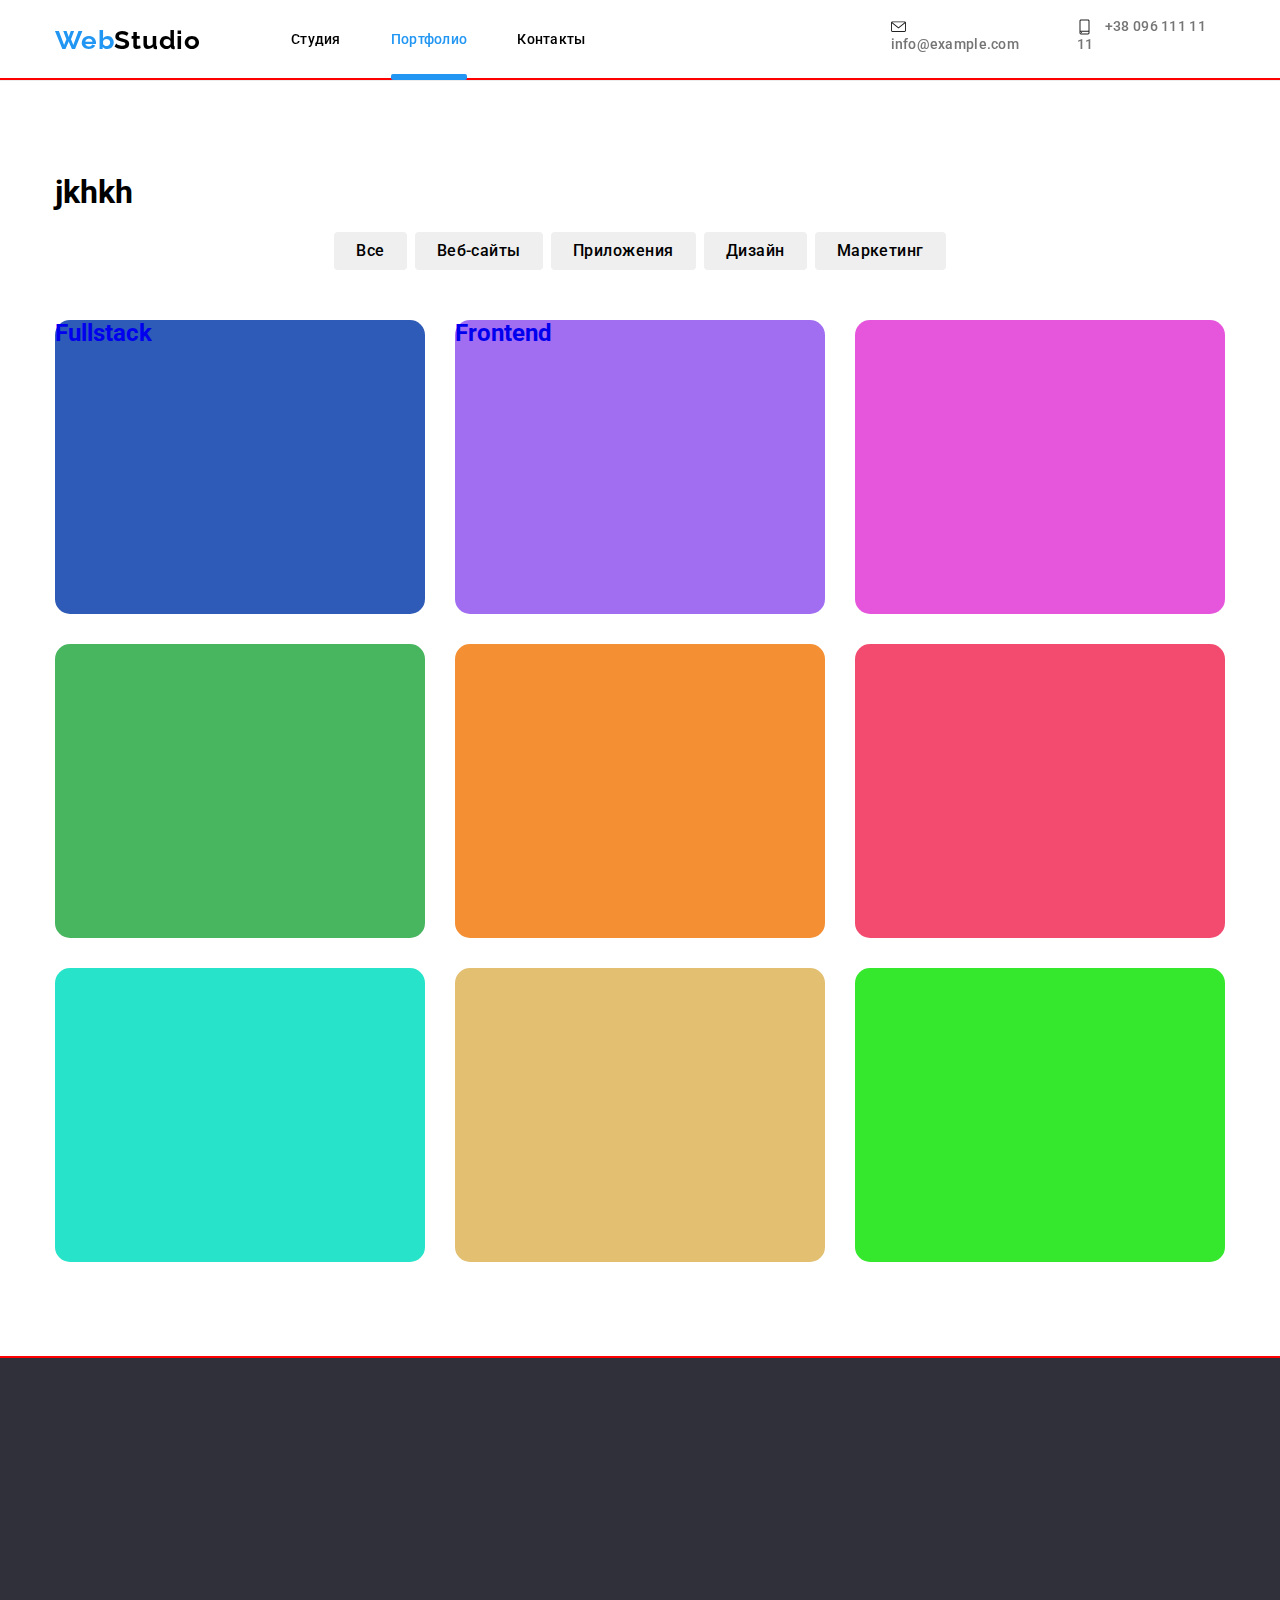
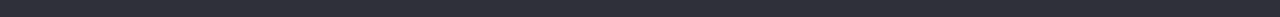
==== commit cd3f0d1e: "update-36" ====
--- a/portfolio.html
+++ b/portfolio.html
@@ -112,16 +112,16 @@
     <li class="filter-item"><button class="filter-btn" type="button">Маркетинг</button></li>
   </ul>
 
-  <ul class="portfolio-content">
-  <li><a href=""><img src="" alt=""><h2></h2><p></p></a></li>
-  <li><a href=""><img src="" alt=""><h2></h2><p></p></a></li>
-  <li><a href=""><img src="" alt=""><h2></h2><p></p></a></li>
-  <li><a href=""><img src="" alt=""><h2></h2><p></p></a></li>
-  <li><a href=""><img src="" alt=""><h2></h2><p></p></a></li>
-  <li><a href=""><img src="" alt=""><h2></h2><p></p></a></li>
-  <li><a href=""><img src="" alt=""><h2></h2><p></p></a></li>
-  <li><a href=""><img src="" alt=""><h2></h2><p></p></a></li>
-  <li><a href=""><img src="" alt=""><h2></h2><p></p></a></li>
+  <ul class="portfolio-content box-list">
+  <li class="box"><a href=""><img src="" alt=""><h2>Fullstack</h2><p></p></a></li>
+  <li class="box"><a href=""><img src="" alt=""><h2>Frontend</h2><p></p></a></li>
+  <li class="box"><a href=""><img src="" alt=""><h2></h2><p></p></a></li>
+  <li class="box"><a href=""><img src="" alt=""><h2></h2><p></p></a></li>
+  <li class="box"><a href=""><img src="" alt=""><h2></h2><p></p></a></li>
+  <li class="box"><a href=""><img src="" alt=""><h2></h2><p></p></a></li>
+  <li class="box"><a href=""><img src="" alt=""><h2></h2><p></p></a></li>
+  <li class="box"><a href=""><img src="" alt=""><h2></h2><p></p></a></li>
+  <li class="box"><a href=""><img src="" alt=""><h2></h2><p></p></a></li>
 </ul>
    </div>
 
--- a/css/main.min.css
+++ b/css/main.min.css
@@ -1 +1 @@
-/*! modern-normalize v2.0.0 | MIT License | https://github.com/sindresorhus/modern-normalize */*,::before,::after{-webkit-box-sizing:border-box;box-sizing:border-box}html{font-family:system-ui,"Segoe UI",Roboto,Helvetica,Arial,sans-serif,"Apple Color Emoji","Segoe UI Emoji";line-height:1.15;-webkit-text-size-adjust:100%;-moz-tab-size:4;-o-tab-size:4;tab-size:4}body{margin:0}hr{height:0;color:inherit}abbr[title]{-webkit-text-decoration:underline dotted;text-decoration:underline dotted}b,strong{font-weight:bolder}code,kbd,samp,pre{font-family:ui-monospace,SFMono-Regular,Consolas,"Liberation Mono",Menlo,monospace;font-size:1em}small{font-size:80%}sub,sup{font-size:75%;line-height:0;position:relative;vertical-align:baseline}sub{bottom:-0.25em}sup{top:-0.5em}table{text-indent:0;border-color:inherit}button,input,optgroup,select,textarea{font-family:inherit;font-size:100%;line-height:1.15;margin:0}button,select{text-transform:none}::-moz-focus-inner{border-style:none;padding:0}:-moz-focusring{outline:1px dotted ButtonText}:-moz-ui-invalid{box-shadow:none}legend{padding:0}progress{vertical-align:baseline}::-webkit-inner-spin-button,::-webkit-outer-spin-button{height:auto}::-webkit-search-decoration{-webkit-appearance:none}::-webkit-file-upload-button{-webkit-appearance:button;font:inherit}summary{display:list-item}body{margin:0;padding:0;background-color:var(--white-color);color:var(--text-color);font-family:Roboto,sans-serif}@media screen and (max-width: 767px){body{padding-top:60px}}@media screen and (min-width: 768px){body{padding-top:80px}}@media screen and (max-width: 767px){body.modal-open{overflow:hidden}}.visually-hidden{position:absolute;width:1px;height:1px;margin:-1px;border:0;padding:0;clip:rect(0 0 0 0);overflow:hidden}section{outline:2px solid red}.container{padding-left:15px;padding-right:15px;margin:0 auto}@media screen and (min-width: 480px){.container{width:480px}}@media screen and (min-width: 768px){.container{width:768px}}@media screen and (min-width: 1200px){.container{width:1200px}}.center{text-align:center}.hero{padding-top:200px;padding-bottom:200px}@media screen and (max-width: 1199px){.hero{padding-top:116px;padding-bottom:116px}}.features,.team,.clients{padding-top:94px;padding-bottom:94px}@media screen and (max-width: 1199px){.features,.team,.clients{padding-top:60px;padding-bottom:60px}}.work{padding-bottom:94px}.footer{padding-top:60px;padding-bottom:60px}h1,h2,h3,h4,h5,h6{margin-top:0;padding:0;color:var(--title-color)}p{margin-top:0}a{display:block;text-decoration:none;font-style:normal}ul{padding:0;margin:0;list-style:none}img{display:block;max-width:100%;height:auto}.header{position:fixed;top:0;left:0;width:100%;border-bottom:1px solid #ececec;background-color:inherit;z-index:100}@media screen and (max-width: 767px){.header{padding-top:10px;padding-bottom:10px}}@media screen and (min-width: 768px)and (max-width: 1199px){.header-wrap{display:-webkit-box;display:-ms-flexbox;display:flex;-webkit-box-pack:justify;-ms-flex-pack:justify;justify-content:space-between;-webkit-box-align:center;-ms-flex-align:center;align-items:center}}@media screen and (min-width: 1200px){.header-wrap{display:-webkit-box;display:-ms-flexbox;display:flex;-webkit-box-align:center;-ms-flex-align:center;align-items:center}}@media screen and (min-width: 768px)and (max-width: 1199px){.header-nav{display:-webkit-box;display:-ms-flexbox;display:flex;-webkit-box-align:center;-ms-flex-align:center;align-items:center}}@media screen and (min-width: 1200px){.header-nav{display:-webkit-box;display:-ms-flexbox;display:flex;-webkit-box-align:center;-ms-flex-align:center;align-items:center}}@media screen and (max-width: 767px){.mobile-wrap{display:-webkit-box;display:-ms-flexbox;display:flex;-webkit-box-pack:justify;-ms-flex-pack:justify;justify-content:space-between;-webkit-box-align:center;-ms-flex-align:center;align-items:center}}@media screen and (min-width: 768px){.mobile-wrap{display:-webkit-box;display:-ms-flexbox;display:flex}}@media screen and (min-width: 1200px){.mobile-wrap{margin-right:90px}}.logo{display:inline-block;font-family:Raleway;font-weight:700;line-height:1.19;text-decoration:none}@media screen and (min-width: 768px){.logo{display:-webkit-inline-box;display:-ms-inline-flexbox;display:inline-flex;margin-right:88px}}@media screen and (max-width: 1199px){.logo{font-size:24px;letter-spacing:.72px}}@media screen and (min-width: 1200px){.logo{font-size:26px;letter-spacing:.03em}}.logo-web{color:#2196f3}.logo-studio{color:#000}.icon-close{position:absolute}.margin{margin-left:auto}.mobile-btn{display:-webkit-inline-box;display:-ms-inline-flexbox;display:inline-flex;margin:0;padding:0;border:none;background-color:rgba(0,0,0,0)}@media screen and (min-width: 768px){.mobile-btn{display:none}}.mobile-btn .icon-close{display:none}.mobile-btn.is-open .icon-close{display:block}.mobile-btn.is-open .icon-menu{display:none}@media screen and (max-width: 767px){.menu-burger{position:absolute;top:100%;left:0;width:100%;background-color:#fff;padding:10px;text-align:center;font-size:20px;opacity:0;visibility:hidden;-webkit-transform:translateY(-100%);transform:translateY(-100%);-webkit-transition:800ms cubic-bezier(0.4, 0, 0.2, 1);transition:800ms cubic-bezier(0.4, 0, 0.2, 1);padding-top:60px;padding-bottom:60px;background:#fff;-webkit-box-shadow:0px 1px 3px 0px rgba(0,0,0,.16),0px 2px 4px 0px rgba(0,0,0,.08),0px 4px 8px 0px rgba(0,0,0,.04);box-shadow:0px 1px 3px 0px rgba(0,0,0,.16),0px 2px 4px 0px rgba(0,0,0,.08),0px 4px 8px 0px rgba(0,0,0,.04)}}.menu-burger.is-open{opacity:1;visibility:visible;-webkit-transform:translateY(0);transform:translateY(0)}.logo-web{color:#2196f3}.logo-studio{color:#000}.logo-studio-footer{color:#fff}.menu-link{position:relative;padding-top:32px;padding-bottom:32px;font-weight:500;font-size:14px;line-height:1.14;letter-spacing:.02em;color:var(--title-color);-webkit-transition:color 250ms cubic-bezier(0.4, 0, 0.2, 1) 250ms;transition:color 250ms cubic-bezier(0.4, 0, 0.2, 1) 250ms}@media screen and (max-width: 767px){.menu-link{padding-top:0;padding-bottom:0;font-size:14px;letter-spacing:.36px}}@media screen and (min-width: 768px){.menu-link{letter-spacing:.28px}}.menu{display:-webkit-box;display:-ms-flexbox;display:flex}@media screen and (max-width: 767px){.menu{-webkit-box-pack:center;-ms-flex-pack:center;justify-content:center;-webkit-box-align:center;-ms-flex-align:center;align-items:center;-webkit-box-orient:vertical;-webkit-box-direction:normal;-ms-flex-direction:column;flex-direction:column}}@media screen and (min-width: 768px)and (max-width: 1199px){.menu{-webkit-box-pack:center;-ms-flex-pack:center;justify-content:center;-webkit-box-align:center;-ms-flex-align:center;align-items:center}}@media screen and (min-width: 1200px){.menu{display:-webkit-box;display:-ms-flexbox;display:flex}}.menu-item{margin-bottom:40px;padding-bottom:40px}@media screen and (max-width: 767px){.menu-item{padding-top:8px;padding-bottom:8px}}@media screen and (min-width: 768px){.menu-item{margin-bottom:0;padding-bottom:0}}@media screen and (min-width: 768px){.menu-item{margin-right:50px}}.menu-item:last-child{margin-right:0}@media screen and (max-width: 767px){.menu-item:last-child{padding-bottom:0}}.menu-link.current{color:#2196f3}.menu-link:hover,.menu-link:focus{color:#2196f3}.menu-item{position:relative}.current::after{display:block;position:absolute;content:"";width:100%;height:3px;left:0;bottom:0;border:3px solid #2196f3;border-radius:2px}@media screen and (max-width: 767px){.current::after{width:100%;border-radius:2px;margin-bottom:-10px}}@media screen and (min-width: 768px){.menu-contacts{display:inline-block}}@media screen and (max-width: 767px){.menu-contacts{margin-top:22px;padding-bottom:0}}@media screen and (min-width: 768px)and (max-width: 1199px){.menu-contacts{margin-left:84px}}@media screen and (min-width: 1200px){.menu-contacts{display:-webkit-box;display:-ms-flexbox;display:flex;margin-left:305px}}.contacts-item{margin-bottom:10px}@media screen and (max-width: 767px){.contacts-item{margin-right:0;margin-bottom:16px}}@media screen and (min-width: 1200px){.contacts-item{display:-webkit-box;display:-ms-flexbox;display:flex;margin-right:30px}}.contacts-item:last-child{margin-right:0}@media screen and (max-width: 767px){.contacts-item:last-child{margin-bottom:0}}@media screen and (min-width: 768px)and (max-width: 1199px){.contacts-item:last-child{margin-bottom:0}}.contacts-svg{margin-right:10px;width:15px;height:20px;vertical-align:-35%}.contacts-icon{display:inline-block;-webkit-box-align:center;-ms-flex-align:center;align-items:center;color:#757575;fill:#212121;cursor:pointer;-webkit-transition:color 250ms cubic-bezier(0.4, 0, 0.2, 1) 250ms,fill 250ms cubic-bezier(0.4, 0, 0.2, 1) 250ms;transition:color 250ms cubic-bezier(0.4, 0, 0.2, 1) 250ms,fill 250ms cubic-bezier(0.4, 0, 0.2, 1) 250ms}.contacts-icon:hover,.contacts-icon:focus{fill:#2196f3;color:#2196f3}.contacts-link{font-weight:500;font-size:14px;line-height:1.14;letter-spacing:.02em;color:#757575}@media screen and (max-width: 767px){.contacts-link{font-size:14px;letter-spacing:.36px}}.overlay{margin:0 auto;background-repeat:no-repeat;background-position:center;background-size:cover}@media screen and (max-width: 767px){.overlay{max-width:480px;max-height:400px;background-image:url("../images/hero/bh-img-480.jpg")}}@media screen and (max-width: 767px)and (min-device-pixel-ratio: 2),screen and (max-width: 767px)and (-webkit-min-device-pixel-ratio: 2),screen and (max-width: 767px)and (min-resolution: 192dpi),screen and (max-width: 767px)and (min-resolution: 2dppx){.overlay{background-image:url("../images/hero/bh-img-480-2x.jpg")}}@media screen and (min-width: 768px)and (max-width: 1199px){.overlay{max-width:768px;background-image:url("../images/hero/bg-img-768.jpg")}}@media screen and (min-width: 768px)and (max-width: 1199px)and (min-device-pixel-ratio: 2),screen and (min-width: 768px)and (max-width: 1199px)and (-webkit-min-device-pixel-ratio: 2),screen and (min-width: 768px)and (max-width: 1199px)and (min-resolution: 192dpi),screen and (min-width: 768px)and (max-width: 1199px)and (min-resolution: 2dppx){.overlay{background-image:url("../images/hero/bg-img-768-2x.jpg")}}@media screen and (min-width: 1200px){.overlay{width:1600px;height:600px;background-image:url("../images/hero/bg-img-1200-1x.jpg")}}@media screen and (min-width: 1200px)and (min-device-pixel-ratio: 2),screen and (min-width: 1200px)and (-webkit-min-device-pixel-ratio: 2),screen and (min-width: 1200px)and (min-resolution: 192dpi),screen and (min-width: 1200px)and (min-resolution: 2dppx){.overlay{background-image:url("../images/hero/bg-img-1200-1x.jpg")}}.hero{background-color:rgba(47,48,58,.4);font-weight:900;font-size:44px;line-height:1.36;letter-spacing:.06em;text-transform:uppercase}.hero-title{margin:0;padding:0;margin-bottom:30px;margin:0 auto;color:#fff;font-weight:900;font-size:44px;line-height:1.36;letter-spacing:2.64px}@media screen and (max-width: 467px){.hero-title{font-size:22px}}@media screen and (min-width: 468px)and (max-width: 1199px){.hero-title{max-width:360px;font-size:26px;line-height:42px;letter-spacing:1.56px}}@media screen and (min-width: 1200px){.hero-title{width:696;font-size:44px;font-family:Roboto;line-height:60px;letter-spacing:2.64px}}.btn{display:block;margin:0 auto;margin-top:30px;padding:10px 32px;font-weight:700;font-size:16px;line-height:1.87;letter-spacing:.06em;color:#fff;background:#2196f3;border-radius:4px;border:none;cursor:pointer;-webkit-transition:background-color 250ms cubic-bezier(0.4, 0, 0.2, 1) 250ms;transition:background-color 250ms cubic-bezier(0.4, 0, 0.2, 1) 250ms}.btn:hover,.btn:focus{background-color:#188ce8}.btn-clouse{padding:0;margin:0;border:none;background-color:#fff}.backdrop{position:fixed;top:0;left:0;width:100%;height:100%;background-color:rgba(0,0,0,.2);-webkit-transition-property:opacity;transition-property:opacity;-webkit-transition-duration:250ms;transition-duration:250ms;-webkit-transition-timing-function:cubic-bezier(0.4, 0, 0.2, 1);transition-timing-function:cubic-bezier(0.4, 0, 0.2, 1);overflow-y:scroll}.backdrop.is-hidden{opacity:0;pointer-events:none}.backdrop.is-hidden .form{-webkit-transform:translate(-50%, -50%) scale(0.9);transform:translate(-50%, -50%) scale(0.9)}.form{display:block;position:absolute;top:50%;left:50%;-webkit-transform:translate(-50%, -50%);transform:translate(-50%, -50%);width:100%;padding:40px;background:#fff;-webkit-box-shadow:0px 1px 3px rgba(0,0,0,.12),0px 1px 1px rgba(0,0,0,.14),0px 2px 1px rgba(0,0,0,.2);box-shadow:0px 1px 3px rgba(0,0,0,.12),0px 1px 1px rgba(0,0,0,.14),0px 2px 1px rgba(0,0,0,.2);border-radius:4px;max-width:340px;margin-top:103px;-webkit-transform:translate(-50%, -50%) scale(1);transform:translate(-50%, -50%) scale(1);-webkit-transition:-webkit-transform 250ms cubic-bezier(0.4, 0, 0.2, 1);transition:-webkit-transform 250ms cubic-bezier(0.4, 0, 0.2, 1);transition:transform 250ms cubic-bezier(0.4, 0, 0.2, 1);transition:transform 250ms cubic-bezier(0.4, 0, 0.2, 1), -webkit-transform 250ms cubic-bezier(0.4, 0, 0.2, 1)}@media screen and (min-width: 478px)and (max-width: 767px){.form{max-width:450px;margin-top:93px}}@media screen and (min-width: 768px)and (max-width: 1199px){.form{max-width:450px;margin-top:208px}}@media screen and (min-width: 1200px){.form{max-width:528px;height:auto}}.form .form-icon{display:inline-block;position:absolute;top:8px;right:8px;padding:4px;width:30px;height:30px;color:#000;border:1px solid rgba(0,0,0,.1);border-radius:50%;cursor:pointer}.form-icon:hover,.form-icon:focus{fill:#2196f3}.form-title{text-align:center;margin-bottom:30px;font-weight:700;font-size:20px;line-height:1.15;letter-spacing:.03em;color:#212121}@media screen and (max-width: 1199px){.form-title{font-size:20px;line-height:1.5;letter-spacing:.6px}}.form-input{padding-left:15px;margin-bottom:30px;width:100%;height:40px;cursor:pointer}.form-input:hover,.form-input:focus,textarea:hover,textarea:focus{border:1px solid #2196f3}textarea{padding:12px 15px;margin-bottom:20px;resize:none;width:100%;cursor:pointer;width:448px;height:120px}@media screen and (max-width: 1199px){textarea{width:100%;height:120px}}.real-checkbox{display:inline-block;-webkit-appearance:none;-moz-appearance:none;appearance:none;position:absolute}.custom-checkbox{position:relative;display:inline-block;margin-right:8px;width:16px;height:15px;background:#fff;border:1px solid #000;border-radius:4px;vertical-align:middle}.custom-checkbox::before{position:absolute;top:50%;left:50%;-webkit-transform:translate(-50%, -50%) scale(0);transform:translate(-50%, -50%) scale(0);content:"";display:inline-block;width:16px;height:15px;background-image:url(../images/icon\ check.svg);background-repeat:no-repeat;background-size:contain}.real-checkbox:checked+.custom-checkbox::before{-webkit-transform:translate(-50%, -50%) scale(1);transform:translate(-50%, -50%) scale(1)}.form-text,.form-link{font-weight:400;font-size:14px;line-height:1.71;letter-spacing:.03em;color:#757575}@media screen and (max-width: 1199px){.form-text,.form-link{font-size:12px;letter-spacing:.12px}}.form-link{margin-left:4px;color:#2196f3}label{display:-webkit-box;display:-ms-flexbox;display:flex;-webkit-box-pack:center;-ms-flex-pack:center;justify-content:center;-webkit-box-align:center;-ms-flex-align:center;align-items:center}.form .btn{margin-top:30px;padding-left:55px;padding-right:55px}.features-list{display:-webkit-box;display:-ms-flexbox;display:flex}@media screen and (min-width: 1200px){.features-list{-webkit-box-pack:center;-ms-flex-pack:center;justify-content:center}}@media screen and (min-width: 768px)and (max-width: 1199px){.features-list{-ms-flex-wrap:wrap;flex-wrap:wrap}}@media screen and (max-width: 767px){.features-list{-webkit-box-orient:vertical;-webkit-box-direction:normal;-ms-flex-direction:column;flex-direction:column}}@media screen and (max-width: 1600px){.features .features-title{text-align:center}}.features-item::before{display:block;content:"";height:120px;margin-bottom:30px;background:#f5f4fa;border-radius:4px;background-repeat:no-repeat;background-position:center;-webkit-transform:scale(1);transform:scale(1);-webkit-transition:-webkit-transform 250ms cubic-bezier(0.4, 0, 0.2, 1) 250ms;transition:-webkit-transform 250ms cubic-bezier(0.4, 0, 0.2, 1) 250ms;transition:transform 250ms cubic-bezier(0.4, 0, 0.2, 1) 250ms;transition:transform 250ms cubic-bezier(0.4, 0, 0.2, 1) 250ms, -webkit-transform 250ms cubic-bezier(0.4, 0, 0.2, 1) 250ms}@media screen and (max-width: 767px){.features-item::before{max-width:450px;height:120px}}@media screen and (min-width: 768px)and (max-width: 1199px){.features-item::before{max-width:354px;height:120px}}@media screen and (min-width: 1200px){.features-item::before{max-width:270px;height:120px}}.features-item:hover:before{-webkit-transform:scale(1.1);transform:scale(1.1)}.features-item:nth-child(1)::before{background-image:url(../images/icon/antenna-1.svg)}.features-item:nth-child(2)::before{background-image:url(../images/icon/clock-2.svg)}.features-item:nth-child(3)::before{background-image:url(../images/icon/diagram-3.svg)}.features-item:nth-child(4)::before{background-image:url(../images/icon/astronaut-4.svg)}.features-title{padding:0;margin:0;padding-bottom:10px;font-weight:700;font-size:14px;line-height:1.14;letter-spacing:.03em;text-transform:uppercase;color:var(--black-color)}.features-text{padding:0;margin:0;font-weight:400;font-size:14px;line-height:1.71;letter-spacing:.03em;color:var(--text-color)}@media screen and (max-width: 767px){.features-text{max-width:450px;font-family:Roboto;line-height:24px;letter-spacing:.42px}}.features-item{margin-right:30px;margin-bottom:30px}@media screen and (max-width: 767px){.features-item{margin-right:0}}@media screen and (min-width: 768px)and (max-width: 1199px){.features-item{width:calc((100% - 30px)/2);margin-right:30px}}@media screen and (min-width: 768px)and (max-width: 1199px){.features-item:nth-child(2n){margin-right:0}}@media screen and (max-width: 768px){.features-item:nth-child(n+4){margin-bottom:0}}.features-item:last-child{margin-right:0}@media screen and (min-width: 768px)and (max-width: 1199px){.features-item:nth-child(n+3){margin-bottom:0}}@media screen and (min-width: 1200px){.features-item:nth-child(n+1){margin-bottom:0}}.work-flex-container{display:-webkit-box;display:-ms-flexbox;display:flex;-webkit-box-pack:justify;-ms-flex-pack:justify;justify-content:space-between;-webkit-box-align:center;-ms-flex-align:center;align-items:center}@media screen and (max-width: 1199px){.work{display:none}}.work-title{margin-bottom:50px;font-weight:700;font-size:36px;line-height:1.16;letter-spacing:.03em;color:var(--black-color)}.work-item{display:inline-block;margin-right:30px}.work-item:last-child{margin-right:0}.work-image{-webkit-transform:scale(1);transform:scale(1);-webkit-transition:-webkit-transform 250ms cubic-bezier(0.4, 0, 0.2, 1) 250ms;transition:-webkit-transform 250ms cubic-bezier(0.4, 0, 0.2, 1) 250ms;transition:transform 250ms cubic-bezier(0.4, 0, 0.2, 1) 250ms;transition:transform 250ms cubic-bezier(0.4, 0, 0.2, 1) 250ms, -webkit-transform 250ms cubic-bezier(0.4, 0, 0.2, 1) 250ms}.work-image:hover{-webkit-transform:scale(1.1);transform:scale(1.1)}.team-list{display:-webkit-box;display:-ms-flexbox;display:flex;-webkit-box-pack:center;-ms-flex-pack:center;justify-content:center}@media screen and (min-width: 1200px){.team-list{-webkit-box-pack:center;-ms-flex-pack:center;justify-content:center}}@media screen and (min-width: 768px)and (max-width: 1199px){.team-list{-ms-flex-wrap:wrap;flex-wrap:wrap}}@media screen and (max-width: 767px){.team-list{-webkit-box-pack:center;-ms-flex-pack:center;justify-content:center;-webkit-box-orient:vertical;-webkit-box-direction:normal;-ms-flex-direction:column;flex-direction:column}}.team{text-align:center;background:#f5f4fa}.team-title{margin-bottom:50px;font-weight:700;font-size:36px;line-height:1.16;letter-spacing:.03em;color:var(--black-color)}@media screen and (max-width: 767px){.team-title{margin-bottom:30px;font-size:28px;letter-spacing:.84px}}@media screen and (min-width: 1200px){.team-title{font-size:36px;letter-spacing:1.08px}}.team-flex{display:-webkit-box;display:-ms-flexbox;display:flex}@media screen and (min-width: 1200px){.team-flex{-webkit-box-pack:center;-ms-flex-pack:center;justify-content:center;-webkit-box-align:center;-ms-flex-align:center;align-items:center}}@media screen and (min-width: 768px)and (max-width: 1199px){.team-flex{-webkit-box-pack:center;-ms-flex-pack:center;justify-content:center}}@media screen and (max-width: 767px){.team-flex{-webkit-box-pack:center;-ms-flex-pack:center;justify-content:center}}.team-item{margin-right:30px;margin-bottom:30px;background:#fff;border-radius:0px 0px 4px 4px;cursor:pointer}@media screen and (min-width: 1200px){.team-item{margin-bottom:0}}@media screen and (min-width: 768px)and (max-width: 1199px){.team-item:nth-child(n+3){margin-bottom:0}}@media screen and (min-width: 768px)and (max-width: 1199px){.team-item:nth-child(2n){margin-right:0}}@media screen and (max-width: 768px){.team-item:nth-child(1n){margin-right:0}}@media screen and (min-width: 1200px){.team-item:last-child{margin-right:0}}@media screen and (max-width: 767px){.team-item:last-child{margin-bottom:0}}.team-item:hover,.team-item:focus{-webkit-box-shadow:0px 1px 3px rgba(0,0,0,.12),0px 1px 1px rgba(0,0,0,.14),0px 2px 1px rgba(0,0,0,.2);box-shadow:0px 1px 3px rgba(0,0,0,.12),0px 1px 1px rgba(0,0,0,.14),0px 2px 1px rgba(0,0,0,.2);border-radius:0px 0px 4px 4px}.team-subtitle{padding-top:30px;padding-bottom:10px}.team-subtitle,.team-text{font-weight:500;font-size:16px;line-height:1.18;letter-spacing:.03em;color:#000}.team-text{padding-bottom:16px;font-weight:400;color:#757575}.team-list-icon a{display:-webkit-box;display:-ms-flexbox;display:flex;padding:12px;border:0;border-radius:50%;fill:#afb1b8;margin-bottom:30px;cursor:pointer;-webkit-transition:fill 250ms cubic-bezier(0.4, 0, 0.2, 1) 250ms,background-color 250ms cubic-bezier(0.4, 0, 0.2, 1) 250ms;transition:fill 250ms cubic-bezier(0.4, 0, 0.2, 1) 250ms,background-color 250ms cubic-bezier(0.4, 0, 0.2, 1) 250ms}.team-list-icon a:hover{fill:#fff;background-color:#2196f3}.team-list-icon{margin-right:10px}.team-icon{width:20px;height:20px}.team-list-icon:last-child{margin-right:0}@media screen and (min-width: 1200px){.team img{width:270px;height:260px}}.clients-list{display:-webkit-box;display:-ms-flexbox;display:flex;-webkit-box-pack:center;-ms-flex-pack:center;justify-content:center;list-style-type:none;margin:0px;padding-left:0}@media screen and (max-width: 1199px){.clients-list{-ms-flex-wrap:wrap;flex-wrap:wrap}}.clients-title{text-align:center;margin-bottom:50px;font-weight:700;font-size:36px;line-height:1.16;letter-spacing:.03em;color:#000}@media screen and (max-width: 1199px){.clients-title{margin-bottom:30px;font-size:28px;letter-spacing:.84px}}@media screen and (min-width: 1200px){.clients-title{font-size:36px;letter-spacing:1.08px}}.clients-item{margin-right:30px;margin-bottom:30px;height:90px}@media screen and (max-width: 767px){.clients-item{width:calc((100% - 30px)/2)}.clients-item:nth-child(2n){margin-right:0}.clients-item:nth-last-child(-n+2){margin-bottom:0}}@media screen and (min-width: 768px)and (max-width: 1199px){.clients-item{width:calc((100% - 60px)/3)}.clients-item:nth-child(3n+3){margin-right:0}.clients-item:nth-last-child(-n+3){margin-bottom:0}}@media screen and (min-width: 1200px){.clients-item{width:calc((100% - 120px)/6)}.clients-item:last-child{margin-right:0}.clients-item:nth-child(n+1){margin-bottom:0}}.clients-logo{display:-webkit-box;display:-ms-flexbox;display:flex;height:100%;-webkit-box-pack:center;-ms-flex-pack:center;justify-content:center;-webkit-box-align:center;-ms-flex-align:center;align-items:center;text-align:center;border:1px solid #afb1b8;border-radius:4px;fill:#afb1b8;cursor:pointer;-webkit-transition:fill 250ms cubic-bezier(0.4, 0, 0.2, 1) 250ms,color 250ms cubic-bezier(0.4, 0, 0.2, 1) 250ms,border 250ms cubic-bezier(0.4, 0, 0.2, 1) 250ms;transition:fill 250ms cubic-bezier(0.4, 0, 0.2, 1) 250ms,color 250ms cubic-bezier(0.4, 0, 0.2, 1) 250ms,border 250ms cubic-bezier(0.4, 0, 0.2, 1) 250ms}.clients-logo:hover,.clients-logo:focus{fill:#2196f3;color:#2196f3;border:1px solid #2196f3}.footer{text-align:center;background-color:#2f303a}.footer-text{display:block;margin-bottom:20px;margin-top:60px;font-weight:700;font-size:14px;line-height:1.14;letter-spacing:.03em;text-transform:uppercase;color:#fff}@media screen and (min-width: 480px){.footer-text{margin-top:60px}}@media screen and (min-width: 768px){.footer-text{margin-top:0}}.address-map{margin-top:20px}.footer-wrap{display:-webkit-box;display:-ms-flexbox;display:flex}@media screen and (min-width: 1200px){.footer-wrap{-webkit-box-pack:justify;-ms-flex-pack:justify;justify-content:space-between}}@media screen and (min-width: 768px)and (max-width: 1199px){.footer-wrap{-ms-flex-pack:distribute;justify-content:space-around}}@media screen and (max-width: 767px){.footer-wrap{-webkit-box-pack:center;-ms-flex-pack:center;justify-content:center;-webkit-box-orient:vertical;-webkit-box-direction:normal;-ms-flex-direction:column;flex-direction:column}}@media screen and (min-width: 768px){.logo{margin:0 auto}}.footer-icons{margin-left:70px}@media screen and (max-width: 767px){.footer-icons{margin-left:0}}@media screen and (min-width: 768px){.footer-icons{margin-left:0}}.address-map,.address-link{margin-bottom:9px;display:block;font-weight:400;font-size:14px;line-height:1.71;letter-spacing:.03em;color:#fff}.no-margin{margin-bottom:0}.address-link{color:rgba(255,255,255,.6)}.footer-list-icon a{display:-webkit-box;display:-ms-flexbox;display:flex;padding:12px;border:0;border-radius:50%;fill:#fff;cursor:pointer;background-color:rgba(255,255,255,.1);cursor:pointer;-webkit-transition:fill 250ms cubic-bezier(0.4, 0, 0.2, 1) 250ms,background-color 250ms cubic-bezier(0.4, 0, 0.2, 1) 250ms;transition:fill 250ms cubic-bezier(0.4, 0, 0.2, 1) 250ms,background-color 250ms cubic-bezier(0.4, 0, 0.2, 1) 250ms}.footer-list-icon a:hover{fill:#fff;background-color:#2196f3}.footer-list-icon{margin-right:10px}.footer-list-icon:last-child{margin-right:0}.footer-icon{width:20px;height:20px}.element-animation{opacity:0;-webkit-transform:translateY(20px);transform:translateY(20px)}.element-animation.element-show{opacity:1;-webkit-transition:all 1.5s;transition:all 1.5s;-webkit-transform:translateY(0%);transform:translateY(0%)}.portfolio{padding-top:94px;padding-bottom:94px}.filter{display:-webkit-box;display:-ms-flexbox;display:flex;-webkit-box-pack:center;-ms-flex-pack:center;justify-content:center}.filter-btn{padding-top:6px;padding-left:22px;padding-right:22px;padding-bottom:6px;border-radius:4px;border:none;font-size:16px;font-weight:500;line-height:1.62;letter-spacing:.48px}.filter-btn:hover,.filter-btn:focus{color:#fff;background-color:#2196f3;-webkit-box-shadow:0px 2px 2px 0px rgba(0,0,0,.12),0px 1px 2px 0px rgba(0,0,0,.08),0px 3px 1px 0px rgba(0,0,0,.1);box-shadow:0px 2px 2px 0px rgba(0,0,0,.12),0px 1px 2px 0px rgba(0,0,0,.08),0px 3px 1px 0px rgba(0,0,0,.1)}.filter-item:not(:last-child){margin-right:8px}/*# sourceMappingURL=main.min.css.map */+/*! modern-normalize v2.0.0 | MIT License | https://github.com/sindresorhus/modern-normalize */*,::before,::after{-webkit-box-sizing:border-box;box-sizing:border-box}html{font-family:system-ui,"Segoe UI",Roboto,Helvetica,Arial,sans-serif,"Apple Color Emoji","Segoe UI Emoji";line-height:1.15;-webkit-text-size-adjust:100%;-moz-tab-size:4;-o-tab-size:4;tab-size:4}body{margin:0}hr{height:0;color:inherit}abbr[title]{-webkit-text-decoration:underline dotted;text-decoration:underline dotted}b,strong{font-weight:bolder}code,kbd,samp,pre{font-family:ui-monospace,SFMono-Regular,Consolas,"Liberation Mono",Menlo,monospace;font-size:1em}small{font-size:80%}sub,sup{font-size:75%;line-height:0;position:relative;vertical-align:baseline}sub{bottom:-0.25em}sup{top:-0.5em}table{text-indent:0;border-color:inherit}button,input,optgroup,select,textarea{font-family:inherit;font-size:100%;line-height:1.15;margin:0}button,select{text-transform:none}::-moz-focus-inner{border-style:none;padding:0}:-moz-focusring{outline:1px dotted ButtonText}:-moz-ui-invalid{box-shadow:none}legend{padding:0}progress{vertical-align:baseline}::-webkit-inner-spin-button,::-webkit-outer-spin-button{height:auto}::-webkit-search-decoration{-webkit-appearance:none}::-webkit-file-upload-button{-webkit-appearance:button;font:inherit}summary{display:list-item}body{margin:0;padding:0;background-color:var(--white-color);color:var(--text-color);font-family:Roboto,sans-serif}@media screen and (max-width: 767px){body{padding-top:60px}}@media screen and (min-width: 768px){body{padding-top:80px}}@media screen and (max-width: 767px){body.modal-open{overflow:hidden}}.visually-hidden{position:absolute;width:1px;height:1px;margin:-1px;border:0;padding:0;clip:rect(0 0 0 0);overflow:hidden}section{outline:2px solid red}.container{padding-left:15px;padding-right:15px;margin:0 auto}@media screen and (min-width: 480px){.container{width:480px}}@media screen and (min-width: 768px){.container{width:768px}}@media screen and (min-width: 1200px){.container{width:1200px}}.center{text-align:center}.hero{padding-top:200px;padding-bottom:200px}@media screen and (max-width: 1199px){.hero{padding-top:116px;padding-bottom:116px}}.features,.team,.clients{padding-top:94px;padding-bottom:94px}@media screen and (max-width: 1199px){.features,.team,.clients{padding-top:60px;padding-bottom:60px}}.work{padding-bottom:94px}.footer{padding-top:60px;padding-bottom:60px}h1,h2,h3,h4,h5,h6{margin-top:0;padding:0;color:var(--title-color)}p{margin-top:0}a{display:block;text-decoration:none;font-style:normal}ul{padding:0;margin:0;list-style:none}img{display:block;max-width:100%;height:auto}.header{position:fixed;top:0;left:0;width:100%;border-bottom:1px solid #ececec;background-color:inherit;z-index:100}@media screen and (max-width: 767px){.header{padding-top:10px;padding-bottom:10px}}@media screen and (min-width: 768px)and (max-width: 1199px){.header-wrap{display:-webkit-box;display:-ms-flexbox;display:flex;-webkit-box-pack:justify;-ms-flex-pack:justify;justify-content:space-between;-webkit-box-align:center;-ms-flex-align:center;align-items:center}}@media screen and (min-width: 1200px){.header-wrap{display:-webkit-box;display:-ms-flexbox;display:flex;-webkit-box-align:center;-ms-flex-align:center;align-items:center}}@media screen and (min-width: 768px)and (max-width: 1199px){.header-nav{display:-webkit-box;display:-ms-flexbox;display:flex;-webkit-box-align:center;-ms-flex-align:center;align-items:center}}@media screen and (min-width: 1200px){.header-nav{display:-webkit-box;display:-ms-flexbox;display:flex;-webkit-box-align:center;-ms-flex-align:center;align-items:center}}@media screen and (max-width: 767px){.mobile-wrap{display:-webkit-box;display:-ms-flexbox;display:flex;-webkit-box-pack:justify;-ms-flex-pack:justify;justify-content:space-between;-webkit-box-align:center;-ms-flex-align:center;align-items:center}}@media screen and (min-width: 768px){.mobile-wrap{display:-webkit-box;display:-ms-flexbox;display:flex}}@media screen and (min-width: 1200px){.mobile-wrap{margin-right:90px}}.logo{display:inline-block;font-family:Raleway;font-weight:700;line-height:1.19;text-decoration:none}@media screen and (min-width: 768px){.logo{display:-webkit-inline-box;display:-ms-inline-flexbox;display:inline-flex;margin-right:88px}}@media screen and (max-width: 1199px){.logo{font-size:24px;letter-spacing:.72px}}@media screen and (min-width: 1200px){.logo{font-size:26px;letter-spacing:.03em}}.logo-web{color:#2196f3}.logo-studio{color:#000}.icon-close{position:absolute}.margin{margin-left:auto}.mobile-btn{display:-webkit-inline-box;display:-ms-inline-flexbox;display:inline-flex;margin:0;padding:0;border:none;background-color:rgba(0,0,0,0)}@media screen and (min-width: 768px){.mobile-btn{display:none}}.mobile-btn .icon-close{display:none}.mobile-btn.is-open .icon-close{display:block}.mobile-btn.is-open .icon-menu{display:none}@media screen and (max-width: 767px){.menu-burger{position:absolute;top:100%;left:0;width:100%;background-color:#fff;padding:10px;text-align:center;font-size:20px;opacity:0;visibility:hidden;-webkit-transform:translateY(-100%);transform:translateY(-100%);-webkit-transition:800ms cubic-bezier(0.4, 0, 0.2, 1);transition:800ms cubic-bezier(0.4, 0, 0.2, 1);padding-top:60px;padding-bottom:60px;background:#fff;-webkit-box-shadow:0px 1px 3px 0px rgba(0,0,0,.16),0px 2px 4px 0px rgba(0,0,0,.08),0px 4px 8px 0px rgba(0,0,0,.04);box-shadow:0px 1px 3px 0px rgba(0,0,0,.16),0px 2px 4px 0px rgba(0,0,0,.08),0px 4px 8px 0px rgba(0,0,0,.04)}}.menu-burger.is-open{opacity:1;visibility:visible;-webkit-transform:translateY(0);transform:translateY(0)}.logo-web{color:#2196f3}.logo-studio{color:#000}.logo-studio-footer{color:#fff}.menu-link{position:relative;padding-top:32px;padding-bottom:32px;font-weight:500;font-size:14px;line-height:1.14;letter-spacing:.02em;color:var(--title-color);-webkit-transition:color 250ms cubic-bezier(0.4, 0, 0.2, 1) 250ms;transition:color 250ms cubic-bezier(0.4, 0, 0.2, 1) 250ms}@media screen and (max-width: 767px){.menu-link{padding-top:0;padding-bottom:0;font-size:14px;letter-spacing:.36px}}@media screen and (min-width: 768px){.menu-link{letter-spacing:.28px}}.menu{display:-webkit-box;display:-ms-flexbox;display:flex}@media screen and (max-width: 767px){.menu{-webkit-box-pack:center;-ms-flex-pack:center;justify-content:center;-webkit-box-align:center;-ms-flex-align:center;align-items:center;-webkit-box-orient:vertical;-webkit-box-direction:normal;-ms-flex-direction:column;flex-direction:column}}@media screen and (min-width: 768px)and (max-width: 1199px){.menu{-webkit-box-pack:center;-ms-flex-pack:center;justify-content:center;-webkit-box-align:center;-ms-flex-align:center;align-items:center}}@media screen and (min-width: 1200px){.menu{display:-webkit-box;display:-ms-flexbox;display:flex}}.menu-item{margin-bottom:40px;padding-bottom:40px}@media screen and (max-width: 767px){.menu-item{padding-top:8px;padding-bottom:8px}}@media screen and (min-width: 768px){.menu-item{margin-bottom:0;padding-bottom:0}}@media screen and (min-width: 768px){.menu-item{margin-right:50px}}.menu-item:last-child{margin-right:0}@media screen and (max-width: 767px){.menu-item:last-child{padding-bottom:0}}.menu-link.current{color:#2196f3}.menu-link:hover,.menu-link:focus{color:#2196f3}.menu-item{position:relative}.current::after{display:block;position:absolute;content:"";width:100%;height:3px;left:0;bottom:0;border:3px solid #2196f3;border-radius:2px}@media screen and (max-width: 767px){.current::after{width:100%;border-radius:2px;margin-bottom:-10px}}@media screen and (min-width: 768px){.menu-contacts{display:inline-block}}@media screen and (max-width: 767px){.menu-contacts{margin-top:22px;padding-bottom:0}}@media screen and (min-width: 768px)and (max-width: 1199px){.menu-contacts{margin-left:84px}}@media screen and (min-width: 1200px){.menu-contacts{display:-webkit-box;display:-ms-flexbox;display:flex;margin-left:305px}}.contacts-item{margin-bottom:10px}@media screen and (max-width: 767px){.contacts-item{margin-right:0;margin-bottom:16px}}@media screen and (min-width: 1200px){.contacts-item{display:-webkit-box;display:-ms-flexbox;display:flex;margin-right:30px}}.contacts-item:last-child{margin-right:0}@media screen and (max-width: 767px){.contacts-item:last-child{margin-bottom:0}}@media screen and (min-width: 768px)and (max-width: 1199px){.contacts-item:last-child{margin-bottom:0}}.contacts-svg{margin-right:10px;width:15px;height:20px;vertical-align:-35%}.contacts-icon{display:inline-block;-webkit-box-align:center;-ms-flex-align:center;align-items:center;color:#757575;fill:#212121;cursor:pointer;-webkit-transition:color 250ms cubic-bezier(0.4, 0, 0.2, 1) 250ms,fill 250ms cubic-bezier(0.4, 0, 0.2, 1) 250ms;transition:color 250ms cubic-bezier(0.4, 0, 0.2, 1) 250ms,fill 250ms cubic-bezier(0.4, 0, 0.2, 1) 250ms}.contacts-icon:hover,.contacts-icon:focus{fill:#2196f3;color:#2196f3}.contacts-link{font-weight:500;font-size:14px;line-height:1.14;letter-spacing:.02em;color:#757575}@media screen and (max-width: 767px){.contacts-link{font-size:14px;letter-spacing:.36px}}.overlay{margin:0 auto;background-repeat:no-repeat;background-position:center;background-size:cover}@media screen and (max-width: 767px){.overlay{max-width:480px;max-height:400px;background-image:url("../images/hero/bh-img-480.jpg")}}@media screen and (max-width: 767px)and (min-device-pixel-ratio: 2),screen and (max-width: 767px)and (-webkit-min-device-pixel-ratio: 2),screen and (max-width: 767px)and (min-resolution: 192dpi),screen and (max-width: 767px)and (min-resolution: 2dppx){.overlay{background-image:url("../images/hero/bh-img-480-2x.jpg")}}@media screen and (min-width: 768px)and (max-width: 1199px){.overlay{max-width:768px;background-image:url("../images/hero/bg-img-768.jpg")}}@media screen and (min-width: 768px)and (max-width: 1199px)and (min-device-pixel-ratio: 2),screen and (min-width: 768px)and (max-width: 1199px)and (-webkit-min-device-pixel-ratio: 2),screen and (min-width: 768px)and (max-width: 1199px)and (min-resolution: 192dpi),screen and (min-width: 768px)and (max-width: 1199px)and (min-resolution: 2dppx){.overlay{background-image:url("../images/hero/bg-img-768-2x.jpg")}}@media screen and (min-width: 1200px){.overlay{width:1600px;height:600px;background-image:url("../images/hero/bg-img-1200-1x.jpg")}}@media screen and (min-width: 1200px)and (min-device-pixel-ratio: 2),screen and (min-width: 1200px)and (-webkit-min-device-pixel-ratio: 2),screen and (min-width: 1200px)and (min-resolution: 192dpi),screen and (min-width: 1200px)and (min-resolution: 2dppx){.overlay{background-image:url("../images/hero/bg-img-1200-1x.jpg")}}.hero{background-color:rgba(47,48,58,.4);font-weight:900;font-size:44px;line-height:1.36;letter-spacing:.06em;text-transform:uppercase}.hero-title{margin:0;padding:0;margin-bottom:30px;margin:0 auto;color:#fff;font-weight:900;font-size:44px;line-height:1.36;letter-spacing:2.64px}@media screen and (max-width: 467px){.hero-title{font-size:22px}}@media screen and (min-width: 468px)and (max-width: 1199px){.hero-title{max-width:360px;font-size:26px;line-height:42px;letter-spacing:1.56px}}@media screen and (min-width: 1200px){.hero-title{width:696;font-size:44px;font-family:Roboto;line-height:60px;letter-spacing:2.64px}}.btn{display:block;margin:0 auto;margin-top:30px;padding:10px 32px;font-weight:700;font-size:16px;line-height:1.87;letter-spacing:.06em;color:#fff;background:#2196f3;border-radius:4px;border:none;cursor:pointer;-webkit-transition:background-color 250ms cubic-bezier(0.4, 0, 0.2, 1) 250ms;transition:background-color 250ms cubic-bezier(0.4, 0, 0.2, 1) 250ms}.btn:hover,.btn:focus{background-color:#188ce8}.btn-clouse{padding:0;margin:0;border:none;background-color:#fff}.backdrop{position:fixed;top:0;left:0;width:100%;height:100%;background-color:rgba(0,0,0,.2);-webkit-transition-property:opacity;transition-property:opacity;-webkit-transition-duration:250ms;transition-duration:250ms;-webkit-transition-timing-function:cubic-bezier(0.4, 0, 0.2, 1);transition-timing-function:cubic-bezier(0.4, 0, 0.2, 1);overflow-y:scroll}.backdrop.is-hidden{opacity:0;pointer-events:none}.backdrop.is-hidden .form{-webkit-transform:translate(-50%, -50%) scale(0.9);transform:translate(-50%, -50%) scale(0.9)}.form{display:block;position:absolute;top:50%;left:50%;-webkit-transform:translate(-50%, -50%);transform:translate(-50%, -50%);width:100%;padding:40px;background:#fff;-webkit-box-shadow:0px 1px 3px rgba(0,0,0,.12),0px 1px 1px rgba(0,0,0,.14),0px 2px 1px rgba(0,0,0,.2);box-shadow:0px 1px 3px rgba(0,0,0,.12),0px 1px 1px rgba(0,0,0,.14),0px 2px 1px rgba(0,0,0,.2);border-radius:4px;max-width:340px;margin-top:103px;-webkit-transform:translate(-50%, -50%) scale(1);transform:translate(-50%, -50%) scale(1);-webkit-transition:-webkit-transform 250ms cubic-bezier(0.4, 0, 0.2, 1);transition:-webkit-transform 250ms cubic-bezier(0.4, 0, 0.2, 1);transition:transform 250ms cubic-bezier(0.4, 0, 0.2, 1);transition:transform 250ms cubic-bezier(0.4, 0, 0.2, 1), -webkit-transform 250ms cubic-bezier(0.4, 0, 0.2, 1)}@media screen and (min-width: 478px)and (max-width: 767px){.form{max-width:450px;margin-top:93px}}@media screen and (min-width: 768px)and (max-width: 1199px){.form{max-width:450px;margin-top:208px}}@media screen and (min-width: 1200px){.form{max-width:528px;height:auto}}.form .form-icon{display:inline-block;position:absolute;top:8px;right:8px;padding:4px;width:30px;height:30px;color:#000;border:1px solid rgba(0,0,0,.1);border-radius:50%;cursor:pointer}.form-icon:hover,.form-icon:focus{fill:#2196f3}.form-title{text-align:center;margin-bottom:30px;font-weight:700;font-size:20px;line-height:1.15;letter-spacing:.03em;color:#212121}@media screen and (max-width: 1199px){.form-title{font-size:20px;line-height:1.5;letter-spacing:.6px}}.form-input{padding-left:15px;margin-bottom:30px;width:100%;height:40px;cursor:pointer}.form-input:hover,.form-input:focus,textarea:hover,textarea:focus{border:1px solid #2196f3}textarea{padding:12px 15px;margin-bottom:20px;resize:none;width:100%;cursor:pointer;width:448px;height:120px}@media screen and (max-width: 1199px){textarea{width:100%;height:120px}}.real-checkbox{display:inline-block;-webkit-appearance:none;-moz-appearance:none;appearance:none;position:absolute}.custom-checkbox{position:relative;display:inline-block;margin-right:8px;width:16px;height:15px;background:#fff;border:1px solid #000;border-radius:4px;vertical-align:middle}.custom-checkbox::before{position:absolute;top:50%;left:50%;-webkit-transform:translate(-50%, -50%) scale(0);transform:translate(-50%, -50%) scale(0);content:"";display:inline-block;width:16px;height:15px;background-image:url(../images/icon\ check.svg);background-repeat:no-repeat;background-size:contain}.real-checkbox:checked+.custom-checkbox::before{-webkit-transform:translate(-50%, -50%) scale(1);transform:translate(-50%, -50%) scale(1)}.form-text,.form-link{font-weight:400;font-size:14px;line-height:1.71;letter-spacing:.03em;color:#757575}@media screen and (max-width: 1199px){.form-text,.form-link{font-size:12px;letter-spacing:.12px}}.form-link{margin-left:4px;color:#2196f3}label{display:-webkit-box;display:-ms-flexbox;display:flex;-webkit-box-pack:center;-ms-flex-pack:center;justify-content:center;-webkit-box-align:center;-ms-flex-align:center;align-items:center}.form .btn{margin-top:30px;padding-left:55px;padding-right:55px}.features-list{display:-webkit-box;display:-ms-flexbox;display:flex}@media screen and (min-width: 1200px){.features-list{-webkit-box-pack:center;-ms-flex-pack:center;justify-content:center}}@media screen and (min-width: 768px)and (max-width: 1199px){.features-list{-ms-flex-wrap:wrap;flex-wrap:wrap}}@media screen and (max-width: 767px){.features-list{-webkit-box-orient:vertical;-webkit-box-direction:normal;-ms-flex-direction:column;flex-direction:column}}@media screen and (max-width: 1600px){.features .features-title{text-align:center}}.features-item::before{display:block;content:"";height:120px;margin-bottom:30px;background:#f5f4fa;border-radius:4px;background-repeat:no-repeat;background-position:center;-webkit-transform:scale(1);transform:scale(1);-webkit-transition:-webkit-transform 250ms cubic-bezier(0.4, 0, 0.2, 1) 250ms;transition:-webkit-transform 250ms cubic-bezier(0.4, 0, 0.2, 1) 250ms;transition:transform 250ms cubic-bezier(0.4, 0, 0.2, 1) 250ms;transition:transform 250ms cubic-bezier(0.4, 0, 0.2, 1) 250ms, -webkit-transform 250ms cubic-bezier(0.4, 0, 0.2, 1) 250ms}@media screen and (max-width: 767px){.features-item::before{max-width:450px;height:120px}}@media screen and (min-width: 768px)and (max-width: 1199px){.features-item::before{max-width:354px;height:120px}}@media screen and (min-width: 1200px){.features-item::before{max-width:270px;height:120px}}.features-item:hover:before{-webkit-transform:scale(1.1);transform:scale(1.1)}.features-item:nth-child(1)::before{background-image:url(../images/icon/antenna-1.svg)}.features-item:nth-child(2)::before{background-image:url(../images/icon/clock-2.svg)}.features-item:nth-child(3)::before{background-image:url(../images/icon/diagram-3.svg)}.features-item:nth-child(4)::before{background-image:url(../images/icon/astronaut-4.svg)}.features-title{padding:0;margin:0;padding-bottom:10px;font-weight:700;font-size:14px;line-height:1.14;letter-spacing:.03em;text-transform:uppercase;color:var(--black-color)}.features-text{padding:0;margin:0;font-weight:400;font-size:14px;line-height:1.71;letter-spacing:.03em;color:var(--text-color)}@media screen and (max-width: 767px){.features-text{max-width:450px;font-family:Roboto;line-height:24px;letter-spacing:.42px}}.features-item{margin-right:30px;margin-bottom:30px}@media screen and (max-width: 767px){.features-item{margin-right:0}}@media screen and (min-width: 768px)and (max-width: 1199px){.features-item{width:calc((100% - 30px)/2);margin-right:30px}}@media screen and (min-width: 768px)and (max-width: 1199px){.features-item:nth-child(2n){margin-right:0}}@media screen and (max-width: 768px){.features-item:nth-child(n+4){margin-bottom:0}}.features-item:last-child{margin-right:0}@media screen and (min-width: 768px)and (max-width: 1199px){.features-item:nth-child(n+3){margin-bottom:0}}@media screen and (min-width: 1200px){.features-item:nth-child(n+1){margin-bottom:0}}.work-flex-container{display:-webkit-box;display:-ms-flexbox;display:flex;-webkit-box-pack:justify;-ms-flex-pack:justify;justify-content:space-between;-webkit-box-align:center;-ms-flex-align:center;align-items:center}@media screen and (max-width: 1199px){.work{display:none}}.work-title{margin-bottom:50px;font-weight:700;font-size:36px;line-height:1.16;letter-spacing:.03em;color:var(--black-color)}.work-item{display:inline-block;margin-right:30px}.work-item:last-child{margin-right:0}.work-image{-webkit-transform:scale(1);transform:scale(1);-webkit-transition:-webkit-transform 250ms cubic-bezier(0.4, 0, 0.2, 1) 250ms;transition:-webkit-transform 250ms cubic-bezier(0.4, 0, 0.2, 1) 250ms;transition:transform 250ms cubic-bezier(0.4, 0, 0.2, 1) 250ms;transition:transform 250ms cubic-bezier(0.4, 0, 0.2, 1) 250ms, -webkit-transform 250ms cubic-bezier(0.4, 0, 0.2, 1) 250ms}.work-image:hover{-webkit-transform:scale(1.1);transform:scale(1.1)}.team-list{display:-webkit-box;display:-ms-flexbox;display:flex;-webkit-box-pack:center;-ms-flex-pack:center;justify-content:center}@media screen and (min-width: 1200px){.team-list{-webkit-box-pack:center;-ms-flex-pack:center;justify-content:center}}@media screen and (min-width: 768px)and (max-width: 1199px){.team-list{-ms-flex-wrap:wrap;flex-wrap:wrap}}@media screen and (max-width: 767px){.team-list{-webkit-box-pack:center;-ms-flex-pack:center;justify-content:center;-webkit-box-orient:vertical;-webkit-box-direction:normal;-ms-flex-direction:column;flex-direction:column}}.team{text-align:center;background:#f5f4fa}.team-title{margin-bottom:50px;font-weight:700;font-size:36px;line-height:1.16;letter-spacing:.03em;color:var(--black-color)}@media screen and (max-width: 767px){.team-title{margin-bottom:30px;font-size:28px;letter-spacing:.84px}}@media screen and (min-width: 1200px){.team-title{font-size:36px;letter-spacing:1.08px}}.team-flex{display:-webkit-box;display:-ms-flexbox;display:flex}@media screen and (min-width: 1200px){.team-flex{-webkit-box-pack:center;-ms-flex-pack:center;justify-content:center;-webkit-box-align:center;-ms-flex-align:center;align-items:center}}@media screen and (min-width: 768px)and (max-width: 1199px){.team-flex{-webkit-box-pack:center;-ms-flex-pack:center;justify-content:center}}@media screen and (max-width: 767px){.team-flex{-webkit-box-pack:center;-ms-flex-pack:center;justify-content:center}}.team-item{margin-right:30px;margin-bottom:30px;background:#fff;border-radius:0px 0px 4px 4px;cursor:pointer}@media screen and (min-width: 1200px){.team-item{margin-bottom:0}}@media screen and (min-width: 768px)and (max-width: 1199px){.team-item:nth-child(n+3){margin-bottom:0}}@media screen and (min-width: 768px)and (max-width: 1199px){.team-item:nth-child(2n){margin-right:0}}@media screen and (max-width: 768px){.team-item:nth-child(1n){margin-right:0}}@media screen and (min-width: 1200px){.team-item:last-child{margin-right:0}}@media screen and (max-width: 767px){.team-item:last-child{margin-bottom:0}}.team-item:hover,.team-item:focus{-webkit-box-shadow:0px 1px 3px rgba(0,0,0,.12),0px 1px 1px rgba(0,0,0,.14),0px 2px 1px rgba(0,0,0,.2);box-shadow:0px 1px 3px rgba(0,0,0,.12),0px 1px 1px rgba(0,0,0,.14),0px 2px 1px rgba(0,0,0,.2);border-radius:0px 0px 4px 4px}.team-subtitle{padding-top:30px;padding-bottom:10px}.team-subtitle,.team-text{font-weight:500;font-size:16px;line-height:1.18;letter-spacing:.03em;color:#000}.team-text{padding-bottom:16px;font-weight:400;color:#757575}.team-list-icon a{display:-webkit-box;display:-ms-flexbox;display:flex;padding:12px;border:0;border-radius:50%;fill:#afb1b8;margin-bottom:30px;cursor:pointer;-webkit-transition:fill 250ms cubic-bezier(0.4, 0, 0.2, 1) 250ms,background-color 250ms cubic-bezier(0.4, 0, 0.2, 1) 250ms;transition:fill 250ms cubic-bezier(0.4, 0, 0.2, 1) 250ms,background-color 250ms cubic-bezier(0.4, 0, 0.2, 1) 250ms}.team-list-icon a:hover{fill:#fff;background-color:#2196f3}.team-list-icon{margin-right:10px}.team-icon{width:20px;height:20px}.team-list-icon:last-child{margin-right:0}@media screen and (min-width: 1200px){.team img{width:270px;height:260px}}.clients-list{display:-webkit-box;display:-ms-flexbox;display:flex;-webkit-box-pack:center;-ms-flex-pack:center;justify-content:center;list-style-type:none;margin:0px;padding-left:0}@media screen and (max-width: 1199px){.clients-list{-ms-flex-wrap:wrap;flex-wrap:wrap}}.clients-title{text-align:center;margin-bottom:50px;font-weight:700;font-size:36px;line-height:1.16;letter-spacing:.03em;color:#000}@media screen and (max-width: 1199px){.clients-title{margin-bottom:30px;font-size:28px;letter-spacing:.84px}}@media screen and (min-width: 1200px){.clients-title{font-size:36px;letter-spacing:1.08px}}.clients-item{margin-right:30px;margin-bottom:30px;height:90px}@media screen and (max-width: 767px){.clients-item{width:calc((100% - 30px)/2)}.clients-item:nth-child(2n){margin-right:0}.clients-item:nth-last-child(-n+2){margin-bottom:0}}@media screen and (min-width: 768px)and (max-width: 1199px){.clients-item{width:calc((100% - 60px)/3)}.clients-item:nth-child(3n+3){margin-right:0}.clients-item:nth-last-child(-n+3){margin-bottom:0}}@media screen and (min-width: 1200px){.clients-item{width:calc((100% - 120px)/6)}.clients-item:last-child{margin-right:0}.clients-item:nth-child(n+1){margin-bottom:0}}.clients-logo{display:-webkit-box;display:-ms-flexbox;display:flex;height:100%;-webkit-box-pack:center;-ms-flex-pack:center;justify-content:center;-webkit-box-align:center;-ms-flex-align:center;align-items:center;text-align:center;border:1px solid #afb1b8;border-radius:4px;fill:#afb1b8;cursor:pointer;-webkit-transition:fill 250ms cubic-bezier(0.4, 0, 0.2, 1) 250ms,color 250ms cubic-bezier(0.4, 0, 0.2, 1) 250ms,border 250ms cubic-bezier(0.4, 0, 0.2, 1) 250ms;transition:fill 250ms cubic-bezier(0.4, 0, 0.2, 1) 250ms,color 250ms cubic-bezier(0.4, 0, 0.2, 1) 250ms,border 250ms cubic-bezier(0.4, 0, 0.2, 1) 250ms}.clients-logo:hover,.clients-logo:focus{fill:#2196f3;color:#2196f3;border:1px solid #2196f3}.footer{text-align:center;background-color:#2f303a}.footer-text{display:block;margin-bottom:20px;margin-top:60px;font-weight:700;font-size:14px;line-height:1.14;letter-spacing:.03em;text-transform:uppercase;color:#fff}@media screen and (min-width: 480px){.footer-text{margin-top:60px}}@media screen and (min-width: 768px){.footer-text{margin-top:0}}.address-map{margin-top:20px}.footer-wrap{display:-webkit-box;display:-ms-flexbox;display:flex}@media screen and (min-width: 1200px){.footer-wrap{-webkit-box-pack:justify;-ms-flex-pack:justify;justify-content:space-between}}@media screen and (min-width: 768px)and (max-width: 1199px){.footer-wrap{-ms-flex-pack:distribute;justify-content:space-around}}@media screen and (max-width: 767px){.footer-wrap{-webkit-box-pack:center;-ms-flex-pack:center;justify-content:center;-webkit-box-orient:vertical;-webkit-box-direction:normal;-ms-flex-direction:column;flex-direction:column}}@media screen and (min-width: 768px){.logo{margin:0 auto}}.footer-icons{margin-left:70px}@media screen and (max-width: 767px){.footer-icons{margin-left:0}}@media screen and (min-width: 768px){.footer-icons{margin-left:0}}.address-map,.address-link{margin-bottom:9px;display:block;font-weight:400;font-size:14px;line-height:1.71;letter-spacing:.03em;color:#fff}.no-margin{margin-bottom:0}.address-link{color:rgba(255,255,255,.6)}.footer-list-icon a{display:-webkit-box;display:-ms-flexbox;display:flex;padding:12px;border:0;border-radius:50%;fill:#fff;cursor:pointer;background-color:rgba(255,255,255,.1);cursor:pointer;-webkit-transition:fill 250ms cubic-bezier(0.4, 0, 0.2, 1) 250ms,background-color 250ms cubic-bezier(0.4, 0, 0.2, 1) 250ms;transition:fill 250ms cubic-bezier(0.4, 0, 0.2, 1) 250ms,background-color 250ms cubic-bezier(0.4, 0, 0.2, 1) 250ms}.footer-list-icon a:hover{fill:#fff;background-color:#2196f3}.footer-list-icon{margin-right:10px}.footer-list-icon:last-child{margin-right:0}.footer-icon{width:20px;height:20px}.element-animation{opacity:0;-webkit-transform:translateY(20px);transform:translateY(20px)}.element-animation.element-show{opacity:1;-webkit-transition:all 1.5s;transition:all 1.5s;-webkit-transform:translateY(0%);transform:translateY(0%)}.portfolio{padding-top:94px;padding-bottom:94px}.filter{display:-webkit-box;display:-ms-flexbox;display:flex;-webkit-box-pack:center;-ms-flex-pack:center;justify-content:center}.filter-btn{padding-top:6px;padding-left:22px;padding-right:22px;padding-bottom:6px;margin-bottom:50px;border-radius:4px;border:none;font-size:16px;font-weight:500;line-height:1.62;letter-spacing:.48px}.filter-btn:hover,.filter-btn:focus{color:#fff;background-color:#2196f3;-webkit-box-shadow:0px 2px 2px 0px rgba(0,0,0,.12),0px 1px 2px 0px rgba(0,0,0,.08),0px 3px 1px 0px rgba(0,0,0,.1);box-shadow:0px 2px 2px 0px rgba(0,0,0,.12),0px 1px 2px 0px rgba(0,0,0,.08),0px 3px 1px 0px rgba(0,0,0,.1)}.filter-item:not(:last-child){margin-right:8px}.box-list{display:-webkit-box;display:-ms-flexbox;display:flex;-webkit-box-pack:center;-ms-flex-pack:center;justify-content:center;-webkit-box-align:center;-ms-flex-align:center;align-items:center;-ms-flex-wrap:wrap;flex-wrap:wrap}.box{width:370px;height:294px;background-color:#2e5bb7;margin-right:30px;margin-bottom:30px;border-radius:15px}.box:hover{border:1px solid #eee;-webkit-box-shadow:1px 4px 6px 0px rgba(0,0,0,.16),0px 4px 4px 0px rgba(0,0,0,.06),0px 1px 1px 0px rgba(0,0,0,.12);box-shadow:1px 4px 6px 0px rgba(0,0,0,.16),0px 4px 4px 0px rgba(0,0,0,.06),0px 1px 1px 0px rgba(0,0,0,.12)}.box.box:nth-child(3n){margin-right:0}.box:nth-child(n+7){margin-bottom:0}.box:nth-last-child(8){background-color:#a16ef2}.box:nth-last-child(7){background-color:#e556dd}.box:nth-last-child(6){background-color:#48b65e}.box:nth-last-child(5){background-color:#f48f33}.box:nth-last-child(4){background-color:#f34b70}.box:nth-last-child(3){background-color:#27e3c9}.box:nth-last-child(2){background-color:#e3c071}.box:nth-last-child(1){background-color:#36e82d}.box-2{width:370px;height:50px;background-color:aqua}/*# sourceMappingURL=main.min.css.map */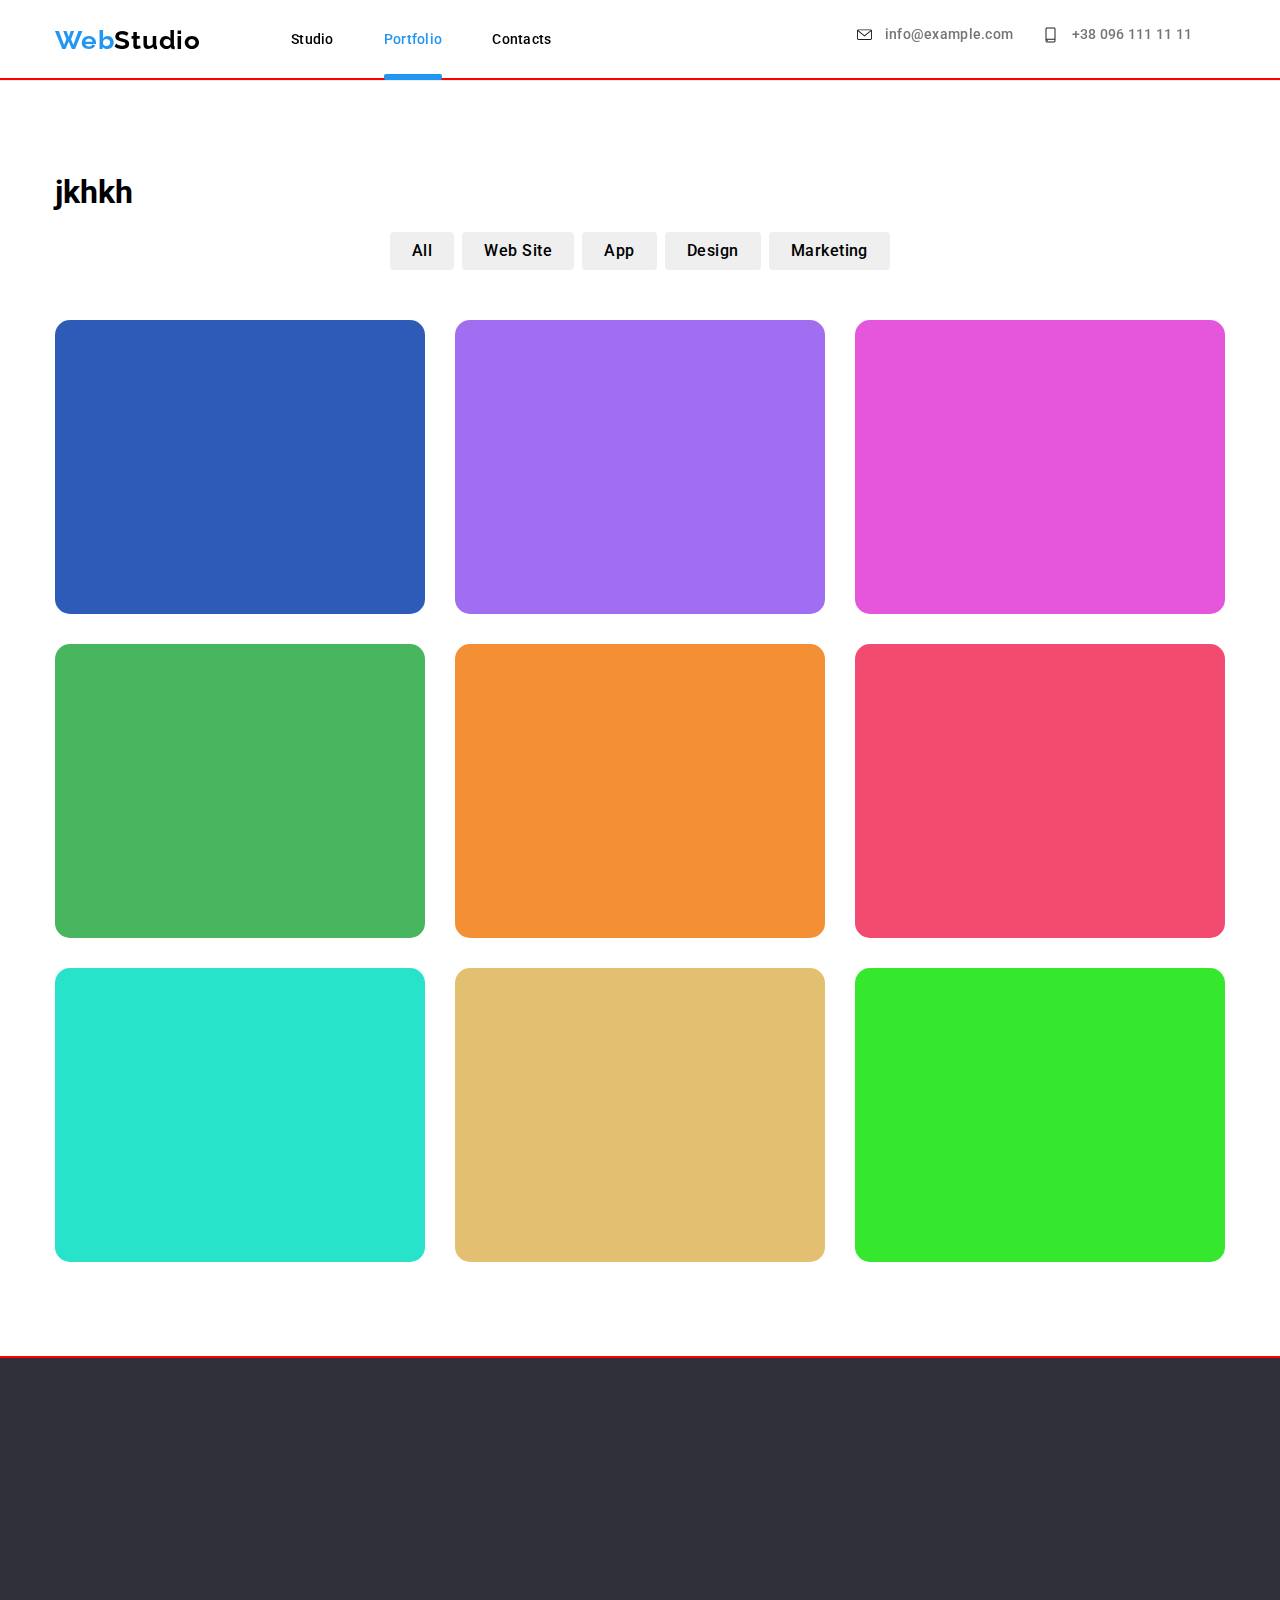
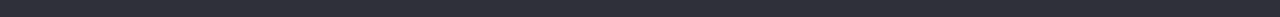
==== commit da344b56: "update-1" ====
--- a/portfolio.html
+++ b/portfolio.html
@@ -21,192 +21,277 @@
   <body>
     <!-- Содержит контент будущей веб-страницы -->
     <header class="header">
-      
       <div class="container">
-      <div class="header-wrap">
-        <div class="mobile-wrap">
-
-          <a class="logo" href="./index.html">
-            <span class="logo-web">Web</span
-            ><span class="logo-studio">Studio</span>
-             </a>
+        <div class="header-wrap">
+          <div class="mobile-wrap">
+            <a class="logo" href="./index.html">
+              <span class="logo-web">Web</span
+              ><span class="logo-studio">Studio</span>
+            </a>
             <!-- <div class="margin"> -->
-        <button type="button" class="mobile-btn is-open" data-menu-button>
-          <svg width="40" height="40" aria-label="Переключатель мобильного меню">
-            <use class="icon-close" href="./images/sprite.svg#icon-menu_40px"></use>
-            <use class="icon-menu" href="./images/sprite.svg#icon-close_40px"></use>
-          </svg>
-        </button>
+            <button type="button" class="mobile-btn is-open" data-menu-button>
+              <svg
+                width="40"
+                height="40"
+                aria-label="Переключатель мобильного меню"
+              >
+                <use
+                  class="icon-close"
+                  href="./images/sprite.svg#icon-menu_40px"
+                ></use>
+                <use
+                  class="icon-menu"
+                  href="./images/sprite.svg#icon-close_40px"
+                ></use>
+              </svg>
+            </button>
+          </div>
+
+          <div class="menu-burger" data-menu>
+            <nav class="header-nav">
+              <ul class="menu">
+                <li class="menu-item">
+                  <a class="menu-link" href="./index.html">Studio</a>
+                </li>
+                <li class="menu-item">
+                  <a class="menu-link current" href="./portfolio.html"
+                    >
+                    Portfolio</a
+                  >
+
+                  <!-- <ul class="submenu">
+                <li class="submenu-item">
+                  <a class="submenu-link" href="">QA</a>
+                </li>
+                <li class="submenu-item">
+                  <a class="submenu-link" href="">Python</a>
+                </li>
+                <li class="submenu-item">
+                  <a class="submenu-link" href="">Frontend</a>
+                </li>
+                <li class="submenu-item">
+                  <a class="submenu-link" href="">Fullstack</a>
+                </li>
+                <li class="submenu-item">
+                  <a class="submenu-link" href="">JavaScript</a>
+                </li>
+                <li class="submenu-item">
+                  <a class="submenu-link" href="">Desing</a>
+                </li>
+              </ul> -->
+                </li>
+                <li class="menu-item">
+                  <a class="menu-link" href="">Contacts</a>
+                </li>
+              </ul>
+              <!-- <dir class="margin-left"> -->
+              <ul class="menu-contacts">
+                <li class="contacts-item">
+                  <a
+                    class="contacts-link contacts-icon"
+                    href="mailto:info@example.com"
+                  >
+                    <svg class="contacts-svg" width="16px" height="12px">
+                      <use href="./images/sprite.svg#icon-envelope"></use>
+                    </svg>
+                    info@example.com
+                  </a>
+                </li>
+
+                <li class="contacts-item">
+                  <a
+                    class="contacts-link contacts-icon"
+                    href="tel:+380961111111"
+                  >
+                    <svg class="contacts-svg" width="10px" height="16px">
+                      <use href="./images/sprite.svg#icon-smartphone"></use>
+                    </svg>
+                    +38 096 111 11 11
+                  </a>
+                </li>
+              </ul>
+            </nav>
+          </div>
         </div>
-
-        <div class="menu-burger" data-menu>
-           <nav class="header-nav">
-          <ul class="menu">
-            <li class="menu-item">
-              <a class="menu-link" href="./index.html">Студия</a></li>
-            <li class="menu-item">
-              <a class="menu-link current" href="./portfolio.html">Портфолио</a>
-
-              <!-- <ul class="submenu">
-                <li class="submenu-item">
-                  <a class="submenu-link" href="">QA</a>
-                </li>
-                <li class="submenu-item">
-                  <a class="submenu-link" href="">Python</a>
-                </li>
-                <li class="submenu-item">
-                  <a class="submenu-link" href="">Frontend</a>
-                </li>
-                <li class="submenu-item">
-                  <a class="submenu-link" href="">Fullstack</a>
-                </li>
-                <li class="submenu-item">
-                  <a class="submenu-link" href="">JavaScript</a>
-                </li>
-                <li class="submenu-item">
-                  <a class="submenu-link" href="">Desing</a>
-                </li>
-              </ul> -->
-            </li>
-            <li class="menu-item"><a class="menu-link" href="">Контакты</a></li>
+      </div>
+    </header>
+
+    <main>
+      <section class="portfolio">
+        <div class="container">
+          <h1>jkhkh</h1>
+          <ul class="filter">
+            <li class="filter-item">
+              <button class="filter-btn" type="button">All</button>
+            </li>
+            <li class="filter-item">
+              <button class="filter-btn" type="button">Web Site</button>
+            </li>
+            <li class="filter-item">
+              <button class="filter-btn" type="button">App</button>
+            </li>
+            <li class="filter-item">
+              <button class="filter-btn" type="button">Design</button>
+            </li>
+            <li class="filter-item">
+              <button class="filter-btn" type="button">Marketing</button>
+            </li>
           </ul>
-  <!-- <dir class="margin-left"> -->
-        <ul class="menu-contacts">
-          <li class=" contacts-item">
-            <a class="contacts-link contacts-icon"
-              href="mailto:info@example.com"
-            >
-              <svg class="contacts-svg" width="16px" height="12px">
-                <use href="./images/sprite.svg#icon-envelope"></use>
-              </svg>
-              info@example.com
+
+          <ul class="portfolio-content box-list">
+            <li class="box">
+              <a href=""
+                ><img src="" alt="" />
+                <h2></h2>
+                <p></p
+              ></a>
+            </li>
+            <li class="box">
+              <a href=""
+                ><img src="" alt="" />
+                <h2></h2>
+                <p></p
+              ></a>
+            </li>
+            <li class="box">
+              <a href=""
+                ><img src="" alt="" />
+                <h2></h2>
+                <p></p
+              ></a>
+            </li>
+            <li class="box">
+              <a href=""
+                ><img src="" alt="" />
+                <h2></h2>
+                <p></p
+              ></a>
+            </li>
+            <li class="box">
+              <a href=""
+                ><img src="" alt="" />
+                <h2></h2>
+                <p></p
+              ></a>
+            </li>
+            <li class="box">
+              <a href=""
+                ><img src="" alt="" />
+                <h2></h2>
+                <p></p
+              ></a>
+            </li>
+            <li class="box">
+              <a href=""
+                ><img src="" alt="" />
+                <h2></h2>
+                <p></p
+              ></a>
+            </li>
+            <li class="box">
+              <a href=""
+                ><img src="" alt="" />
+                <h2></h2>
+                <p></p
+              ></a>
+            </li>
+            <li class="box">
+              <a href=""
+                ><img src="" alt="" />
+                <h2></h2>
+                <p></p
+              ></a>
+            </li>
+          </ul>
+        </div>
+      </section>
+    </main>
+
+    <footer class="footer">
+      <!-- Подвал (футер) это финальная часть всей страницы -->
+      <div class="container">
+        <div class="footer-wrap">
+          <div class="footer-contact">
+            <a class="logo element-animation" href="">
+              <span class="logo-web">Web</span
+              ><span class="logo-studio-footer">Studio</span>
             </a>
-          </li>
-
-          <li class=" contacts-item">
-            <a class="contacts-link contacts-icon" href="tel:+380961111111">
-              <svg class="contacts-svg" width="10px" height="16px">
-                <use href="./images/sprite.svg#icon-smartphone"></use>
-              </svg>
-              +38 096 111 11 11
-            </a>
-          </li>
-        </ul>
-       
-        </nav>
+            <address class="address element-animation">
+              <a
+                class="address-map"
+                href="https://goo.gl/maps/nESUi33Z9tEDnT8MA"
+                target="_blank"
+                rel="noopener noreferer"
+                >Kiev, Lesia Ukrainka Ave, 26</a
+              >
+              <a class="address-link" href="mailto:info@example.com"
+                >info@example.com</a
+              >
+              <a class="address-link no-margin" href="tel:++380991111111"
+                >+38 099 111 11 11</a
+              >
+            </address>
+          </div>
+          <div class="footer-icons">
+            <b class="footer-text element-animation">Social media</b>
+            <ul class="team-flex element-animation">
+              <li class="footer-list-icon">
+                <a
+                  href=""
+                  aria-label=""
+                  target="_blank"
+                  rel="noreferrer noopener"
+                >
+                  <svg class="footer-icon">
+                    <use href="./images/sprite.svg#icon-instagram"></use>
+                  </svg>
+                </a>
+              </li>
+              <li class="footer-list-icon">
+                <a
+                  href=""
+                  aria-label=""
+                  target="_blank"
+                  rel="noreferrer noopener"
+                >
+                  <svg class="footer-icon">
+                    <use href="./images/sprite.svg#icon-twitter"></use>
+                  </svg>
+                </a>
+              </li>
+              <li class="footer-list-icon">
+                <a
+                  href=""
+                  aria-label=""
+                  target="_blank"
+                  rel="noreferrer noopener"
+                >
+                  <svg class="footer-icon">
+                    <use href="./images/sprite.svg#icon-facebook"></use>
+                  </svg>
+                </a>
+              </li>
+              <li class="footer-list-icon">
+                <a
+                  href=""
+                  aria-label=""
+                  target="_blank"
+                  rel="noreferrer noopener"
+                >
+                  <svg class="footer-icon">
+                    <use href="./images/sprite.svg#icon-linkedin"></use>
+                  </svg>
+                </a>
+              </li>
+            </ul>
+          </div>
+        </div>
       </div>
-      </div>
-     </div>  
-          <!-- </div> -->
-
-    </header>
-   <main>
-  <section class="portfolio">
-   <div class="container">
-    <h1>jkhkh</h1>
-    <ul class="filter">
-      <li class="filter-item"><button class="filter-btn" type="button">Все</button></li>
-    <li class="filter-item"><button class="filter-btn" type="button">Веб-сайты</button></li>
-    <li class="filter-item"><button class="filter-btn" type="button">Приложения</button></li>
-    <li class="filter-item"><button class="filter-btn" type="button">Дизайн</button></li>
-    <li class="filter-item"><button class="filter-btn" type="button">Маркетинг</button></li>
-  </ul>
-
-  <ul class="portfolio-content box-list">
-  <li class="box"><a href=""><img src="" alt=""><h2>Fullstack</h2><p></p></a></li>
-  <li class="box"><a href=""><img src="" alt=""><h2>Frontend</h2><p></p></a></li>
-  <li class="box"><a href=""><img src="" alt=""><h2></h2><p></p></a></li>
-  <li class="box"><a href=""><img src="" alt=""><h2></h2><p></p></a></li>
-  <li class="box"><a href=""><img src="" alt=""><h2></h2><p></p></a></li>
-  <li class="box"><a href=""><img src="" alt=""><h2></h2><p></p></a></li>
-  <li class="box"><a href=""><img src="" alt=""><h2></h2><p></p></a></li>
-  <li class="box"><a href=""><img src="" alt=""><h2></h2><p></p></a></li>
-  <li class="box"><a href=""><img src="" alt=""><h2></h2><p></p></a></li>
-</ul>
-   </div>
-
-  </section>
-   </main>
-
-   <footer class="footer">
-    <!-- Подвал (футер) это финальная часть всей страницы -->
-    <div class="container">
-      <div class="footer-wrap">
-        <div class="footer-contact">
-      <a class="logo element-animation" href="">
-        <span class="logo-web">Web</span
-        ><span class="logo-studio-footer">Studio</span>
-      </a>
-      <address class="address element-animation">
-        <a
-          class="address-map"
-          href="https://goo.gl/maps/nESUi33Z9tEDnT8MA"
-          target="_blank"
-          rel="noopener noreferer">г. Киев, пр-т Леси Украинки, 26</a>
-        <a class="address-link" href="mailto:info@example.com">info@example.com</a>
-        <a class="address-link no-margin" href="tel:++380991111111"
-          >+38 099 111 11 11</a
-        >
-      </address>
-    </div>
-      <div class="footer-icons">
-        <b class="footer-text element-animation">Присоединяйтесь</b>
-        <ul class="team-flex element-animation">
-          <li class="footer-list-icon">
-            <a
-              href=""
-              aria-label=""
-              target="_blank"
-              rel="noreferrer noopener"
-            >
-            <svg class="footer-icon">
-              <use href="./images/sprite.svg#icon-instagram"></use>
-            </svg>
-          </a></li>
-          <li class="footer-list-icon">
-            <a
-              href=""
-              aria-label=""
-              target="_blank"
-              rel="noreferrer noopener"
-            >
-            <svg class="footer-icon">
-              <use href="./images/sprite.svg#icon-twitter"></use>
-            </svg>
-          </a>
-          </li>
-          <li class="footer-list-icon">
-            <a
-              href=""
-              aria-label=""
-              target="_blank"
-              rel="noreferrer noopener"
-            >
-            <svg class="footer-icon">
-              <use href="./images/sprite.svg#icon-facebook"></use>
-            </svg>
-          </a>
-          </li>
-          <li class="footer-list-icon">
-            <a
-              href=""
-              aria-label=""
-              target="_blank"
-              rel="noreferrer noopener"
-            >
-            <svg class="footer-icon">
-              <use href="./images/sprite.svg#icon-linkedin"></use>
-            </svg>
-       </a></li>
-      </ul>
-</div>
-</div>
-</div>
-  </footer>
+    </footer>
 
     <script src="./js/modal.js"></script>
-      <script src="./js/mobal-menu.js"></script>
-
-      <script src="./js/animation.js"></script>
+    <script src="./js/mobal-menu.js"></script>
+
+    <script src="./js/animation.js"></script>
   </body>
-</html>+</html>
--- a/css/main.min.css
+++ b/css/main.min.css
@@ -1 +1 @@
-/*! modern-normalize v2.0.0 | MIT License | https://github.com/sindresorhus/modern-normalize */*,::before,::after{-webkit-box-sizing:border-box;box-sizing:border-box}html{font-family:system-ui,"Segoe UI",Roboto,Helvetica,Arial,sans-serif,"Apple Color Emoji","Segoe UI Emoji";line-height:1.15;-webkit-text-size-adjust:100%;-moz-tab-size:4;-o-tab-size:4;tab-size:4}body{margin:0}hr{height:0;color:inherit}abbr[title]{-webkit-text-decoration:underline dotted;text-decoration:underline dotted}b,strong{font-weight:bolder}code,kbd,samp,pre{font-family:ui-monospace,SFMono-Regular,Consolas,"Liberation Mono",Menlo,monospace;font-size:1em}small{font-size:80%}sub,sup{font-size:75%;line-height:0;position:relative;vertical-align:baseline}sub{bottom:-0.25em}sup{top:-0.5em}table{text-indent:0;border-color:inherit}button,input,optgroup,select,textarea{font-family:inherit;font-size:100%;line-height:1.15;margin:0}button,select{text-transform:none}::-moz-focus-inner{border-style:none;padding:0}:-moz-focusring{outline:1px dotted ButtonText}:-moz-ui-invalid{box-shadow:none}legend{padding:0}progress{vertical-align:baseline}::-webkit-inner-spin-button,::-webkit-outer-spin-button{height:auto}::-webkit-search-decoration{-webkit-appearance:none}::-webkit-file-upload-button{-webkit-appearance:button;font:inherit}summary{display:list-item}body{margin:0;padding:0;background-color:var(--white-color);color:var(--text-color);font-family:Roboto,sans-serif}@media screen and (max-width: 767px){body{padding-top:60px}}@media screen and (min-width: 768px){body{padding-top:80px}}@media screen and (max-width: 767px){body.modal-open{overflow:hidden}}.visually-hidden{position:absolute;width:1px;height:1px;margin:-1px;border:0;padding:0;clip:rect(0 0 0 0);overflow:hidden}section{outline:2px solid red}.container{padding-left:15px;padding-right:15px;margin:0 auto}@media screen and (min-width: 480px){.container{width:480px}}@media screen and (min-width: 768px){.container{width:768px}}@media screen and (min-width: 1200px){.container{width:1200px}}.center{text-align:center}.hero{padding-top:200px;padding-bottom:200px}@media screen and (max-width: 1199px){.hero{padding-top:116px;padding-bottom:116px}}.features,.team,.clients{padding-top:94px;padding-bottom:94px}@media screen and (max-width: 1199px){.features,.team,.clients{padding-top:60px;padding-bottom:60px}}.work{padding-bottom:94px}.footer{padding-top:60px;padding-bottom:60px}h1,h2,h3,h4,h5,h6{margin-top:0;padding:0;color:var(--title-color)}p{margin-top:0}a{display:block;text-decoration:none;font-style:normal}ul{padding:0;margin:0;list-style:none}img{display:block;max-width:100%;height:auto}.header{position:fixed;top:0;left:0;width:100%;border-bottom:1px solid #ececec;background-color:inherit;z-index:100}@media screen and (max-width: 767px){.header{padding-top:10px;padding-bottom:10px}}@media screen and (min-width: 768px)and (max-width: 1199px){.header-wrap{display:-webkit-box;display:-ms-flexbox;display:flex;-webkit-box-pack:justify;-ms-flex-pack:justify;justify-content:space-between;-webkit-box-align:center;-ms-flex-align:center;align-items:center}}@media screen and (min-width: 1200px){.header-wrap{display:-webkit-box;display:-ms-flexbox;display:flex;-webkit-box-align:center;-ms-flex-align:center;align-items:center}}@media screen and (min-width: 768px)and (max-width: 1199px){.header-nav{display:-webkit-box;display:-ms-flexbox;display:flex;-webkit-box-align:center;-ms-flex-align:center;align-items:center}}@media screen and (min-width: 1200px){.header-nav{display:-webkit-box;display:-ms-flexbox;display:flex;-webkit-box-align:center;-ms-flex-align:center;align-items:center}}@media screen and (max-width: 767px){.mobile-wrap{display:-webkit-box;display:-ms-flexbox;display:flex;-webkit-box-pack:justify;-ms-flex-pack:justify;justify-content:space-between;-webkit-box-align:center;-ms-flex-align:center;align-items:center}}@media screen and (min-width: 768px){.mobile-wrap{display:-webkit-box;display:-ms-flexbox;display:flex}}@media screen and (min-width: 1200px){.mobile-wrap{margin-right:90px}}.logo{display:inline-block;font-family:Raleway;font-weight:700;line-height:1.19;text-decoration:none}@media screen and (min-width: 768px){.logo{display:-webkit-inline-box;display:-ms-inline-flexbox;display:inline-flex;margin-right:88px}}@media screen and (max-width: 1199px){.logo{font-size:24px;letter-spacing:.72px}}@media screen and (min-width: 1200px){.logo{font-size:26px;letter-spacing:.03em}}.logo-web{color:#2196f3}.logo-studio{color:#000}.icon-close{position:absolute}.margin{margin-left:auto}.mobile-btn{display:-webkit-inline-box;display:-ms-inline-flexbox;display:inline-flex;margin:0;padding:0;border:none;background-color:rgba(0,0,0,0)}@media screen and (min-width: 768px){.mobile-btn{display:none}}.mobile-btn .icon-close{display:none}.mobile-btn.is-open .icon-close{display:block}.mobile-btn.is-open .icon-menu{display:none}@media screen and (max-width: 767px){.menu-burger{position:absolute;top:100%;left:0;width:100%;background-color:#fff;padding:10px;text-align:center;font-size:20px;opacity:0;visibility:hidden;-webkit-transform:translateY(-100%);transform:translateY(-100%);-webkit-transition:800ms cubic-bezier(0.4, 0, 0.2, 1);transition:800ms cubic-bezier(0.4, 0, 0.2, 1);padding-top:60px;padding-bottom:60px;background:#fff;-webkit-box-shadow:0px 1px 3px 0px rgba(0,0,0,.16),0px 2px 4px 0px rgba(0,0,0,.08),0px 4px 8px 0px rgba(0,0,0,.04);box-shadow:0px 1px 3px 0px rgba(0,0,0,.16),0px 2px 4px 0px rgba(0,0,0,.08),0px 4px 8px 0px rgba(0,0,0,.04)}}.menu-burger.is-open{opacity:1;visibility:visible;-webkit-transform:translateY(0);transform:translateY(0)}.logo-web{color:#2196f3}.logo-studio{color:#000}.logo-studio-footer{color:#fff}.menu-link{position:relative;padding-top:32px;padding-bottom:32px;font-weight:500;font-size:14px;line-height:1.14;letter-spacing:.02em;color:var(--title-color);-webkit-transition:color 250ms cubic-bezier(0.4, 0, 0.2, 1) 250ms;transition:color 250ms cubic-bezier(0.4, 0, 0.2, 1) 250ms}@media screen and (max-width: 767px){.menu-link{padding-top:0;padding-bottom:0;font-size:14px;letter-spacing:.36px}}@media screen and (min-width: 768px){.menu-link{letter-spacing:.28px}}.menu{display:-webkit-box;display:-ms-flexbox;display:flex}@media screen and (max-width: 767px){.menu{-webkit-box-pack:center;-ms-flex-pack:center;justify-content:center;-webkit-box-align:center;-ms-flex-align:center;align-items:center;-webkit-box-orient:vertical;-webkit-box-direction:normal;-ms-flex-direction:column;flex-direction:column}}@media screen and (min-width: 768px)and (max-width: 1199px){.menu{-webkit-box-pack:center;-ms-flex-pack:center;justify-content:center;-webkit-box-align:center;-ms-flex-align:center;align-items:center}}@media screen and (min-width: 1200px){.menu{display:-webkit-box;display:-ms-flexbox;display:flex}}.menu-item{margin-bottom:40px;padding-bottom:40px}@media screen and (max-width: 767px){.menu-item{padding-top:8px;padding-bottom:8px}}@media screen and (min-width: 768px){.menu-item{margin-bottom:0;padding-bottom:0}}@media screen and (min-width: 768px){.menu-item{margin-right:50px}}.menu-item:last-child{margin-right:0}@media screen and (max-width: 767px){.menu-item:last-child{padding-bottom:0}}.menu-link.current{color:#2196f3}.menu-link:hover,.menu-link:focus{color:#2196f3}.menu-item{position:relative}.current::after{display:block;position:absolute;content:"";width:100%;height:3px;left:0;bottom:0;border:3px solid #2196f3;border-radius:2px}@media screen and (max-width: 767px){.current::after{width:100%;border-radius:2px;margin-bottom:-10px}}@media screen and (min-width: 768px){.menu-contacts{display:inline-block}}@media screen and (max-width: 767px){.menu-contacts{margin-top:22px;padding-bottom:0}}@media screen and (min-width: 768px)and (max-width: 1199px){.menu-contacts{margin-left:84px}}@media screen and (min-width: 1200px){.menu-contacts{display:-webkit-box;display:-ms-flexbox;display:flex;margin-left:305px}}.contacts-item{margin-bottom:10px}@media screen and (max-width: 767px){.contacts-item{margin-right:0;margin-bottom:16px}}@media screen and (min-width: 1200px){.contacts-item{display:-webkit-box;display:-ms-flexbox;display:flex;margin-right:30px}}.contacts-item:last-child{margin-right:0}@media screen and (max-width: 767px){.contacts-item:last-child{margin-bottom:0}}@media screen and (min-width: 768px)and (max-width: 1199px){.contacts-item:last-child{margin-bottom:0}}.contacts-svg{margin-right:10px;width:15px;height:20px;vertical-align:-35%}.contacts-icon{display:inline-block;-webkit-box-align:center;-ms-flex-align:center;align-items:center;color:#757575;fill:#212121;cursor:pointer;-webkit-transition:color 250ms cubic-bezier(0.4, 0, 0.2, 1) 250ms,fill 250ms cubic-bezier(0.4, 0, 0.2, 1) 250ms;transition:color 250ms cubic-bezier(0.4, 0, 0.2, 1) 250ms,fill 250ms cubic-bezier(0.4, 0, 0.2, 1) 250ms}.contacts-icon:hover,.contacts-icon:focus{fill:#2196f3;color:#2196f3}.contacts-link{font-weight:500;font-size:14px;line-height:1.14;letter-spacing:.02em;color:#757575}@media screen and (max-width: 767px){.contacts-link{font-size:14px;letter-spacing:.36px}}.overlay{margin:0 auto;background-repeat:no-repeat;background-position:center;background-size:cover}@media screen and (max-width: 767px){.overlay{max-width:480px;max-height:400px;background-image:url("../images/hero/bh-img-480.jpg")}}@media screen and (max-width: 767px)and (min-device-pixel-ratio: 2),screen and (max-width: 767px)and (-webkit-min-device-pixel-ratio: 2),screen and (max-width: 767px)and (min-resolution: 192dpi),screen and (max-width: 767px)and (min-resolution: 2dppx){.overlay{background-image:url("../images/hero/bh-img-480-2x.jpg")}}@media screen and (min-width: 768px)and (max-width: 1199px){.overlay{max-width:768px;background-image:url("../images/hero/bg-img-768.jpg")}}@media screen and (min-width: 768px)and (max-width: 1199px)and (min-device-pixel-ratio: 2),screen and (min-width: 768px)and (max-width: 1199px)and (-webkit-min-device-pixel-ratio: 2),screen and (min-width: 768px)and (max-width: 1199px)and (min-resolution: 192dpi),screen and (min-width: 768px)and (max-width: 1199px)and (min-resolution: 2dppx){.overlay{background-image:url("../images/hero/bg-img-768-2x.jpg")}}@media screen and (min-width: 1200px){.overlay{width:1600px;height:600px;background-image:url("../images/hero/bg-img-1200-1x.jpg")}}@media screen and (min-width: 1200px)and (min-device-pixel-ratio: 2),screen and (min-width: 1200px)and (-webkit-min-device-pixel-ratio: 2),screen and (min-width: 1200px)and (min-resolution: 192dpi),screen and (min-width: 1200px)and (min-resolution: 2dppx){.overlay{background-image:url("../images/hero/bg-img-1200-1x.jpg")}}.hero{background-color:rgba(47,48,58,.4);font-weight:900;font-size:44px;line-height:1.36;letter-spacing:.06em;text-transform:uppercase}.hero-title{margin:0;padding:0;margin-bottom:30px;margin:0 auto;color:#fff;font-weight:900;font-size:44px;line-height:1.36;letter-spacing:2.64px}@media screen and (max-width: 467px){.hero-title{font-size:22px}}@media screen and (min-width: 468px)and (max-width: 1199px){.hero-title{max-width:360px;font-size:26px;line-height:42px;letter-spacing:1.56px}}@media screen and (min-width: 1200px){.hero-title{width:696;font-size:44px;font-family:Roboto;line-height:60px;letter-spacing:2.64px}}.btn{display:block;margin:0 auto;margin-top:30px;padding:10px 32px;font-weight:700;font-size:16px;line-height:1.87;letter-spacing:.06em;color:#fff;background:#2196f3;border-radius:4px;border:none;cursor:pointer;-webkit-transition:background-color 250ms cubic-bezier(0.4, 0, 0.2, 1) 250ms;transition:background-color 250ms cubic-bezier(0.4, 0, 0.2, 1) 250ms}.btn:hover,.btn:focus{background-color:#188ce8}.btn-clouse{padding:0;margin:0;border:none;background-color:#fff}.backdrop{position:fixed;top:0;left:0;width:100%;height:100%;background-color:rgba(0,0,0,.2);-webkit-transition-property:opacity;transition-property:opacity;-webkit-transition-duration:250ms;transition-duration:250ms;-webkit-transition-timing-function:cubic-bezier(0.4, 0, 0.2, 1);transition-timing-function:cubic-bezier(0.4, 0, 0.2, 1);overflow-y:scroll}.backdrop.is-hidden{opacity:0;pointer-events:none}.backdrop.is-hidden .form{-webkit-transform:translate(-50%, -50%) scale(0.9);transform:translate(-50%, -50%) scale(0.9)}.form{display:block;position:absolute;top:50%;left:50%;-webkit-transform:translate(-50%, -50%);transform:translate(-50%, -50%);width:100%;padding:40px;background:#fff;-webkit-box-shadow:0px 1px 3px rgba(0,0,0,.12),0px 1px 1px rgba(0,0,0,.14),0px 2px 1px rgba(0,0,0,.2);box-shadow:0px 1px 3px rgba(0,0,0,.12),0px 1px 1px rgba(0,0,0,.14),0px 2px 1px rgba(0,0,0,.2);border-radius:4px;max-width:340px;margin-top:103px;-webkit-transform:translate(-50%, -50%) scale(1);transform:translate(-50%, -50%) scale(1);-webkit-transition:-webkit-transform 250ms cubic-bezier(0.4, 0, 0.2, 1);transition:-webkit-transform 250ms cubic-bezier(0.4, 0, 0.2, 1);transition:transform 250ms cubic-bezier(0.4, 0, 0.2, 1);transition:transform 250ms cubic-bezier(0.4, 0, 0.2, 1), -webkit-transform 250ms cubic-bezier(0.4, 0, 0.2, 1)}@media screen and (min-width: 478px)and (max-width: 767px){.form{max-width:450px;margin-top:93px}}@media screen and (min-width: 768px)and (max-width: 1199px){.form{max-width:450px;margin-top:208px}}@media screen and (min-width: 1200px){.form{max-width:528px;height:auto}}.form .form-icon{display:inline-block;position:absolute;top:8px;right:8px;padding:4px;width:30px;height:30px;color:#000;border:1px solid rgba(0,0,0,.1);border-radius:50%;cursor:pointer}.form-icon:hover,.form-icon:focus{fill:#2196f3}.form-title{text-align:center;margin-bottom:30px;font-weight:700;font-size:20px;line-height:1.15;letter-spacing:.03em;color:#212121}@media screen and (max-width: 1199px){.form-title{font-size:20px;line-height:1.5;letter-spacing:.6px}}.form-input{padding-left:15px;margin-bottom:30px;width:100%;height:40px;cursor:pointer}.form-input:hover,.form-input:focus,textarea:hover,textarea:focus{border:1px solid #2196f3}textarea{padding:12px 15px;margin-bottom:20px;resize:none;width:100%;cursor:pointer;width:448px;height:120px}@media screen and (max-width: 1199px){textarea{width:100%;height:120px}}.real-checkbox{display:inline-block;-webkit-appearance:none;-moz-appearance:none;appearance:none;position:absolute}.custom-checkbox{position:relative;display:inline-block;margin-right:8px;width:16px;height:15px;background:#fff;border:1px solid #000;border-radius:4px;vertical-align:middle}.custom-checkbox::before{position:absolute;top:50%;left:50%;-webkit-transform:translate(-50%, -50%) scale(0);transform:translate(-50%, -50%) scale(0);content:"";display:inline-block;width:16px;height:15px;background-image:url(../images/icon\ check.svg);background-repeat:no-repeat;background-size:contain}.real-checkbox:checked+.custom-checkbox::before{-webkit-transform:translate(-50%, -50%) scale(1);transform:translate(-50%, -50%) scale(1)}.form-text,.form-link{font-weight:400;font-size:14px;line-height:1.71;letter-spacing:.03em;color:#757575}@media screen and (max-width: 1199px){.form-text,.form-link{font-size:12px;letter-spacing:.12px}}.form-link{margin-left:4px;color:#2196f3}label{display:-webkit-box;display:-ms-flexbox;display:flex;-webkit-box-pack:center;-ms-flex-pack:center;justify-content:center;-webkit-box-align:center;-ms-flex-align:center;align-items:center}.form .btn{margin-top:30px;padding-left:55px;padding-right:55px}.features-list{display:-webkit-box;display:-ms-flexbox;display:flex}@media screen and (min-width: 1200px){.features-list{-webkit-box-pack:center;-ms-flex-pack:center;justify-content:center}}@media screen and (min-width: 768px)and (max-width: 1199px){.features-list{-ms-flex-wrap:wrap;flex-wrap:wrap}}@media screen and (max-width: 767px){.features-list{-webkit-box-orient:vertical;-webkit-box-direction:normal;-ms-flex-direction:column;flex-direction:column}}@media screen and (max-width: 1600px){.features .features-title{text-align:center}}.features-item::before{display:block;content:"";height:120px;margin-bottom:30px;background:#f5f4fa;border-radius:4px;background-repeat:no-repeat;background-position:center;-webkit-transform:scale(1);transform:scale(1);-webkit-transition:-webkit-transform 250ms cubic-bezier(0.4, 0, 0.2, 1) 250ms;transition:-webkit-transform 250ms cubic-bezier(0.4, 0, 0.2, 1) 250ms;transition:transform 250ms cubic-bezier(0.4, 0, 0.2, 1) 250ms;transition:transform 250ms cubic-bezier(0.4, 0, 0.2, 1) 250ms, -webkit-transform 250ms cubic-bezier(0.4, 0, 0.2, 1) 250ms}@media screen and (max-width: 767px){.features-item::before{max-width:450px;height:120px}}@media screen and (min-width: 768px)and (max-width: 1199px){.features-item::before{max-width:354px;height:120px}}@media screen and (min-width: 1200px){.features-item::before{max-width:270px;height:120px}}.features-item:hover:before{-webkit-transform:scale(1.1);transform:scale(1.1)}.features-item:nth-child(1)::before{background-image:url(../images/icon/antenna-1.svg)}.features-item:nth-child(2)::before{background-image:url(../images/icon/clock-2.svg)}.features-item:nth-child(3)::before{background-image:url(../images/icon/diagram-3.svg)}.features-item:nth-child(4)::before{background-image:url(../images/icon/astronaut-4.svg)}.features-title{padding:0;margin:0;padding-bottom:10px;font-weight:700;font-size:14px;line-height:1.14;letter-spacing:.03em;text-transform:uppercase;color:var(--black-color)}.features-text{padding:0;margin:0;font-weight:400;font-size:14px;line-height:1.71;letter-spacing:.03em;color:var(--text-color)}@media screen and (max-width: 767px){.features-text{max-width:450px;font-family:Roboto;line-height:24px;letter-spacing:.42px}}.features-item{margin-right:30px;margin-bottom:30px}@media screen and (max-width: 767px){.features-item{margin-right:0}}@media screen and (min-width: 768px)and (max-width: 1199px){.features-item{width:calc((100% - 30px)/2);margin-right:30px}}@media screen and (min-width: 768px)and (max-width: 1199px){.features-item:nth-child(2n){margin-right:0}}@media screen and (max-width: 768px){.features-item:nth-child(n+4){margin-bottom:0}}.features-item:last-child{margin-right:0}@media screen and (min-width: 768px)and (max-width: 1199px){.features-item:nth-child(n+3){margin-bottom:0}}@media screen and (min-width: 1200px){.features-item:nth-child(n+1){margin-bottom:0}}.work-flex-container{display:-webkit-box;display:-ms-flexbox;display:flex;-webkit-box-pack:justify;-ms-flex-pack:justify;justify-content:space-between;-webkit-box-align:center;-ms-flex-align:center;align-items:center}@media screen and (max-width: 1199px){.work{display:none}}.work-title{margin-bottom:50px;font-weight:700;font-size:36px;line-height:1.16;letter-spacing:.03em;color:var(--black-color)}.work-item{display:inline-block;margin-right:30px}.work-item:last-child{margin-right:0}.work-image{-webkit-transform:scale(1);transform:scale(1);-webkit-transition:-webkit-transform 250ms cubic-bezier(0.4, 0, 0.2, 1) 250ms;transition:-webkit-transform 250ms cubic-bezier(0.4, 0, 0.2, 1) 250ms;transition:transform 250ms cubic-bezier(0.4, 0, 0.2, 1) 250ms;transition:transform 250ms cubic-bezier(0.4, 0, 0.2, 1) 250ms, -webkit-transform 250ms cubic-bezier(0.4, 0, 0.2, 1) 250ms}.work-image:hover{-webkit-transform:scale(1.1);transform:scale(1.1)}.team-list{display:-webkit-box;display:-ms-flexbox;display:flex;-webkit-box-pack:center;-ms-flex-pack:center;justify-content:center}@media screen and (min-width: 1200px){.team-list{-webkit-box-pack:center;-ms-flex-pack:center;justify-content:center}}@media screen and (min-width: 768px)and (max-width: 1199px){.team-list{-ms-flex-wrap:wrap;flex-wrap:wrap}}@media screen and (max-width: 767px){.team-list{-webkit-box-pack:center;-ms-flex-pack:center;justify-content:center;-webkit-box-orient:vertical;-webkit-box-direction:normal;-ms-flex-direction:column;flex-direction:column}}.team{text-align:center;background:#f5f4fa}.team-title{margin-bottom:50px;font-weight:700;font-size:36px;line-height:1.16;letter-spacing:.03em;color:var(--black-color)}@media screen and (max-width: 767px){.team-title{margin-bottom:30px;font-size:28px;letter-spacing:.84px}}@media screen and (min-width: 1200px){.team-title{font-size:36px;letter-spacing:1.08px}}.team-flex{display:-webkit-box;display:-ms-flexbox;display:flex}@media screen and (min-width: 1200px){.team-flex{-webkit-box-pack:center;-ms-flex-pack:center;justify-content:center;-webkit-box-align:center;-ms-flex-align:center;align-items:center}}@media screen and (min-width: 768px)and (max-width: 1199px){.team-flex{-webkit-box-pack:center;-ms-flex-pack:center;justify-content:center}}@media screen and (max-width: 767px){.team-flex{-webkit-box-pack:center;-ms-flex-pack:center;justify-content:center}}.team-item{margin-right:30px;margin-bottom:30px;background:#fff;border-radius:0px 0px 4px 4px;cursor:pointer}@media screen and (min-width: 1200px){.team-item{margin-bottom:0}}@media screen and (min-width: 768px)and (max-width: 1199px){.team-item:nth-child(n+3){margin-bottom:0}}@media screen and (min-width: 768px)and (max-width: 1199px){.team-item:nth-child(2n){margin-right:0}}@media screen and (max-width: 768px){.team-item:nth-child(1n){margin-right:0}}@media screen and (min-width: 1200px){.team-item:last-child{margin-right:0}}@media screen and (max-width: 767px){.team-item:last-child{margin-bottom:0}}.team-item:hover,.team-item:focus{-webkit-box-shadow:0px 1px 3px rgba(0,0,0,.12),0px 1px 1px rgba(0,0,0,.14),0px 2px 1px rgba(0,0,0,.2);box-shadow:0px 1px 3px rgba(0,0,0,.12),0px 1px 1px rgba(0,0,0,.14),0px 2px 1px rgba(0,0,0,.2);border-radius:0px 0px 4px 4px}.team-subtitle{padding-top:30px;padding-bottom:10px}.team-subtitle,.team-text{font-weight:500;font-size:16px;line-height:1.18;letter-spacing:.03em;color:#000}.team-text{padding-bottom:16px;font-weight:400;color:#757575}.team-list-icon a{display:-webkit-box;display:-ms-flexbox;display:flex;padding:12px;border:0;border-radius:50%;fill:#afb1b8;margin-bottom:30px;cursor:pointer;-webkit-transition:fill 250ms cubic-bezier(0.4, 0, 0.2, 1) 250ms,background-color 250ms cubic-bezier(0.4, 0, 0.2, 1) 250ms;transition:fill 250ms cubic-bezier(0.4, 0, 0.2, 1) 250ms,background-color 250ms cubic-bezier(0.4, 0, 0.2, 1) 250ms}.team-list-icon a:hover{fill:#fff;background-color:#2196f3}.team-list-icon{margin-right:10px}.team-icon{width:20px;height:20px}.team-list-icon:last-child{margin-right:0}@media screen and (min-width: 1200px){.team img{width:270px;height:260px}}.clients-list{display:-webkit-box;display:-ms-flexbox;display:flex;-webkit-box-pack:center;-ms-flex-pack:center;justify-content:center;list-style-type:none;margin:0px;padding-left:0}@media screen and (max-width: 1199px){.clients-list{-ms-flex-wrap:wrap;flex-wrap:wrap}}.clients-title{text-align:center;margin-bottom:50px;font-weight:700;font-size:36px;line-height:1.16;letter-spacing:.03em;color:#000}@media screen and (max-width: 1199px){.clients-title{margin-bottom:30px;font-size:28px;letter-spacing:.84px}}@media screen and (min-width: 1200px){.clients-title{font-size:36px;letter-spacing:1.08px}}.clients-item{margin-right:30px;margin-bottom:30px;height:90px}@media screen and (max-width: 767px){.clients-item{width:calc((100% - 30px)/2)}.clients-item:nth-child(2n){margin-right:0}.clients-item:nth-last-child(-n+2){margin-bottom:0}}@media screen and (min-width: 768px)and (max-width: 1199px){.clients-item{width:calc((100% - 60px)/3)}.clients-item:nth-child(3n+3){margin-right:0}.clients-item:nth-last-child(-n+3){margin-bottom:0}}@media screen and (min-width: 1200px){.clients-item{width:calc((100% - 120px)/6)}.clients-item:last-child{margin-right:0}.clients-item:nth-child(n+1){margin-bottom:0}}.clients-logo{display:-webkit-box;display:-ms-flexbox;display:flex;height:100%;-webkit-box-pack:center;-ms-flex-pack:center;justify-content:center;-webkit-box-align:center;-ms-flex-align:center;align-items:center;text-align:center;border:1px solid #afb1b8;border-radius:4px;fill:#afb1b8;cursor:pointer;-webkit-transition:fill 250ms cubic-bezier(0.4, 0, 0.2, 1) 250ms,color 250ms cubic-bezier(0.4, 0, 0.2, 1) 250ms,border 250ms cubic-bezier(0.4, 0, 0.2, 1) 250ms;transition:fill 250ms cubic-bezier(0.4, 0, 0.2, 1) 250ms,color 250ms cubic-bezier(0.4, 0, 0.2, 1) 250ms,border 250ms cubic-bezier(0.4, 0, 0.2, 1) 250ms}.clients-logo:hover,.clients-logo:focus{fill:#2196f3;color:#2196f3;border:1px solid #2196f3}.footer{text-align:center;background-color:#2f303a}.footer-text{display:block;margin-bottom:20px;margin-top:60px;font-weight:700;font-size:14px;line-height:1.14;letter-spacing:.03em;text-transform:uppercase;color:#fff}@media screen and (min-width: 480px){.footer-text{margin-top:60px}}@media screen and (min-width: 768px){.footer-text{margin-top:0}}.address-map{margin-top:20px}.footer-wrap{display:-webkit-box;display:-ms-flexbox;display:flex}@media screen and (min-width: 1200px){.footer-wrap{-webkit-box-pack:justify;-ms-flex-pack:justify;justify-content:space-between}}@media screen and (min-width: 768px)and (max-width: 1199px){.footer-wrap{-ms-flex-pack:distribute;justify-content:space-around}}@media screen and (max-width: 767px){.footer-wrap{-webkit-box-pack:center;-ms-flex-pack:center;justify-content:center;-webkit-box-orient:vertical;-webkit-box-direction:normal;-ms-flex-direction:column;flex-direction:column}}@media screen and (min-width: 768px){.logo{margin:0 auto}}.footer-icons{margin-left:70px}@media screen and (max-width: 767px){.footer-icons{margin-left:0}}@media screen and (min-width: 768px){.footer-icons{margin-left:0}}.address-map,.address-link{margin-bottom:9px;display:block;font-weight:400;font-size:14px;line-height:1.71;letter-spacing:.03em;color:#fff}.no-margin{margin-bottom:0}.address-link{color:rgba(255,255,255,.6)}.footer-list-icon a{display:-webkit-box;display:-ms-flexbox;display:flex;padding:12px;border:0;border-radius:50%;fill:#fff;cursor:pointer;background-color:rgba(255,255,255,.1);cursor:pointer;-webkit-transition:fill 250ms cubic-bezier(0.4, 0, 0.2, 1) 250ms,background-color 250ms cubic-bezier(0.4, 0, 0.2, 1) 250ms;transition:fill 250ms cubic-bezier(0.4, 0, 0.2, 1) 250ms,background-color 250ms cubic-bezier(0.4, 0, 0.2, 1) 250ms}.footer-list-icon a:hover{fill:#fff;background-color:#2196f3}.footer-list-icon{margin-right:10px}.footer-list-icon:last-child{margin-right:0}.footer-icon{width:20px;height:20px}.element-animation{opacity:0;-webkit-transform:translateY(20px);transform:translateY(20px)}.element-animation.element-show{opacity:1;-webkit-transition:all 1.5s;transition:all 1.5s;-webkit-transform:translateY(0%);transform:translateY(0%)}.portfolio{padding-top:94px;padding-bottom:94px}.filter{display:-webkit-box;display:-ms-flexbox;display:flex;-webkit-box-pack:center;-ms-flex-pack:center;justify-content:center}.filter-btn{padding-top:6px;padding-left:22px;padding-right:22px;padding-bottom:6px;margin-bottom:50px;border-radius:4px;border:none;font-size:16px;font-weight:500;line-height:1.62;letter-spacing:.48px}.filter-btn:hover,.filter-btn:focus{color:#fff;background-color:#2196f3;-webkit-box-shadow:0px 2px 2px 0px rgba(0,0,0,.12),0px 1px 2px 0px rgba(0,0,0,.08),0px 3px 1px 0px rgba(0,0,0,.1);box-shadow:0px 2px 2px 0px rgba(0,0,0,.12),0px 1px 2px 0px rgba(0,0,0,.08),0px 3px 1px 0px rgba(0,0,0,.1)}.filter-item:not(:last-child){margin-right:8px}.box-list{display:-webkit-box;display:-ms-flexbox;display:flex;-webkit-box-pack:center;-ms-flex-pack:center;justify-content:center;-webkit-box-align:center;-ms-flex-align:center;align-items:center;-ms-flex-wrap:wrap;flex-wrap:wrap}.box{width:370px;height:294px;background-color:#2e5bb7;margin-right:30px;margin-bottom:30px;border-radius:15px}.box:hover{border:1px solid #eee;-webkit-box-shadow:1px 4px 6px 0px rgba(0,0,0,.16),0px 4px 4px 0px rgba(0,0,0,.06),0px 1px 1px 0px rgba(0,0,0,.12);box-shadow:1px 4px 6px 0px rgba(0,0,0,.16),0px 4px 4px 0px rgba(0,0,0,.06),0px 1px 1px 0px rgba(0,0,0,.12)}.box.box:nth-child(3n){margin-right:0}.box:nth-child(n+7){margin-bottom:0}.box:nth-last-child(8){background-color:#a16ef2}.box:nth-last-child(7){background-color:#e556dd}.box:nth-last-child(6){background-color:#48b65e}.box:nth-last-child(5){background-color:#f48f33}.box:nth-last-child(4){background-color:#f34b70}.box:nth-last-child(3){background-color:#27e3c9}.box:nth-last-child(2){background-color:#e3c071}.box:nth-last-child(1){background-color:#36e82d}.box-2{width:370px;height:50px;background-color:aqua}/*# sourceMappingURL=main.min.css.map */+/*! modern-normalize v2.0.0 | MIT License | https://github.com/sindresorhus/modern-normalize */*,::before,::after{-webkit-box-sizing:border-box;box-sizing:border-box}html{font-family:system-ui,"Segoe UI",Roboto,Helvetica,Arial,sans-serif,"Apple Color Emoji","Segoe UI Emoji";line-height:1.15;-webkit-text-size-adjust:100%;-moz-tab-size:4;-o-tab-size:4;tab-size:4}body{margin:0}hr{height:0;color:inherit}abbr[title]{-webkit-text-decoration:underline dotted;text-decoration:underline dotted}b,strong{font-weight:bolder}code,kbd,samp,pre{font-family:ui-monospace,SFMono-Regular,Consolas,"Liberation Mono",Menlo,monospace;font-size:1em}small{font-size:80%}sub,sup{font-size:75%;line-height:0;position:relative;vertical-align:baseline}sub{bottom:-0.25em}sup{top:-0.5em}table{text-indent:0;border-color:inherit}button,input,optgroup,select,textarea{font-family:inherit;font-size:100%;line-height:1.15;margin:0}button,select{text-transform:none}::-moz-focus-inner{border-style:none;padding:0}:-moz-focusring{outline:1px dotted ButtonText}:-moz-ui-invalid{box-shadow:none}legend{padding:0}progress{vertical-align:baseline}::-webkit-inner-spin-button,::-webkit-outer-spin-button{height:auto}::-webkit-search-decoration{-webkit-appearance:none}::-webkit-file-upload-button{-webkit-appearance:button;font:inherit}summary{display:list-item}body{margin:0;padding:0;background-color:var(--white-color);color:var(--text-color);font-family:Roboto,sans-serif}@media screen and (max-width: 767px){body{padding-top:60px}}@media screen and (min-width: 768px){body{padding-top:80px}}@media screen and (max-width: 767px){body.modal-open{overflow:hidden}}.visually-hidden{position:absolute;width:1px;height:1px;margin:-1px;border:0;padding:0;clip:rect(0 0 0 0);overflow:hidden}section{outline:2px solid red}.container{padding-left:15px;padding-right:15px;margin:0 auto}@media screen and (min-width: 480px){.container{width:480px}}@media screen and (min-width: 768px){.container{width:768px}}@media screen and (min-width: 1200px){.container{width:1200px}}.center{text-align:center}.hero{padding-top:200px;padding-bottom:200px}@media screen and (max-width: 1199px){.hero{padding-top:116px;padding-bottom:116px}}.features,.team,.clients{padding-top:94px;padding-bottom:94px}@media screen and (max-width: 1199px){.features,.team,.clients{padding-top:60px;padding-bottom:60px}}.work{padding-bottom:94px}.footer{padding-top:60px;padding-bottom:60px}h1,h2,h3,h4,h5,h6{margin-top:0;padding:0;color:var(--title-color)}p{margin-top:0}a{display:block;text-decoration:none;font-style:normal}ul{padding:0;margin:0;list-style:none}img{display:block;max-width:100%;height:auto}.header{position:fixed;top:0;left:0;width:100%;border-bottom:1px solid #ececec;background-color:inherit;z-index:100}@media screen and (max-width: 767px){.header{padding-top:10px;padding-bottom:10px}}@media screen and (min-width: 768px)and (max-width: 1199px){.header-wrap{display:-webkit-box;display:-ms-flexbox;display:flex;-webkit-box-pack:justify;-ms-flex-pack:justify;justify-content:space-between;-webkit-box-align:center;-ms-flex-align:center;align-items:center}}@media screen and (min-width: 1200px){.header-wrap{display:-webkit-box;display:-ms-flexbox;display:flex;-webkit-box-align:center;-ms-flex-align:center;align-items:center}}@media screen and (min-width: 768px)and (max-width: 1199px){.header-nav{display:-webkit-box;display:-ms-flexbox;display:flex;-webkit-box-align:center;-ms-flex-align:center;align-items:center}}@media screen and (min-width: 1200px){.header-nav{display:-webkit-box;display:-ms-flexbox;display:flex;-webkit-box-align:center;-ms-flex-align:center;align-items:center}}@media screen and (max-width: 767px){.mobile-wrap{display:-webkit-box;display:-ms-flexbox;display:flex;-webkit-box-pack:justify;-ms-flex-pack:justify;justify-content:space-between;-webkit-box-align:center;-ms-flex-align:center;align-items:center}}@media screen and (min-width: 768px){.mobile-wrap{display:-webkit-box;display:-ms-flexbox;display:flex}}@media screen and (min-width: 1200px){.mobile-wrap{margin-right:90px}}.logo{display:inline-block;font-family:Raleway;font-weight:700;line-height:1.19;text-decoration:none}@media screen and (min-width: 768px){.logo{display:-webkit-inline-box;display:-ms-inline-flexbox;display:inline-flex;margin-right:88px}}@media screen and (max-width: 1199px){.logo{font-size:24px;letter-spacing:.72px}}@media screen and (min-width: 1200px){.logo{font-size:26px;letter-spacing:.03em}}.logo-web{color:#2196f3}.logo-studio{color:#000}.icon-close{position:absolute}.margin{margin-left:auto}.mobile-btn{display:-webkit-inline-box;display:-ms-inline-flexbox;display:inline-flex;margin:0;padding:0;border:none;background-color:rgba(0,0,0,0)}@media screen and (min-width: 768px){.mobile-btn{display:none}}.mobile-btn .icon-close{display:none}.mobile-btn.is-open .icon-close{display:block}.mobile-btn.is-open .icon-menu{display:none}@media screen and (max-width: 767px){.menu-burger{position:absolute;top:100%;left:0;width:100%;background-color:#fff;padding:10px;text-align:center;font-size:20px;opacity:0;visibility:hidden;-webkit-transform:translateY(-100%);transform:translateY(-100%);-webkit-transition:800ms cubic-bezier(0.4, 0, 0.2, 1);transition:800ms cubic-bezier(0.4, 0, 0.2, 1);padding-top:60px;padding-bottom:60px;background:#fff;-webkit-box-shadow:0px 1px 3px 0px rgba(0,0,0,.16),0px 2px 4px 0px rgba(0,0,0,.08),0px 4px 8px 0px rgba(0,0,0,.04);box-shadow:0px 1px 3px 0px rgba(0,0,0,.16),0px 2px 4px 0px rgba(0,0,0,.08),0px 4px 8px 0px rgba(0,0,0,.04)}}.menu-burger.is-open{opacity:1;visibility:visible;-webkit-transform:translateY(0);transform:translateY(0)}.logo-web{color:#2196f3}.logo-studio{color:#000}.logo-studio-footer{color:#fff}.menu-link{position:relative;padding-top:32px;padding-bottom:32px;font-weight:500;font-size:14px;line-height:1.14;letter-spacing:.02em;color:var(--title-color);-webkit-transition:color 250ms cubic-bezier(0.4, 0, 0.2, 1) 250ms;transition:color 250ms cubic-bezier(0.4, 0, 0.2, 1) 250ms}@media screen and (max-width: 767px){.menu-link{padding-top:0;padding-bottom:0;font-size:14px;letter-spacing:.36px}}@media screen and (min-width: 768px){.menu-link{letter-spacing:.28px}}.menu{display:-webkit-box;display:-ms-flexbox;display:flex}@media screen and (max-width: 767px){.menu{-webkit-box-pack:center;-ms-flex-pack:center;justify-content:center;-webkit-box-align:center;-ms-flex-align:center;align-items:center;-webkit-box-orient:vertical;-webkit-box-direction:normal;-ms-flex-direction:column;flex-direction:column}}@media screen and (min-width: 768px)and (max-width: 1199px){.menu{-webkit-box-pack:center;-ms-flex-pack:center;justify-content:center;-webkit-box-align:center;-ms-flex-align:center;align-items:center}}@media screen and (min-width: 1200px){.menu{display:-webkit-box;display:-ms-flexbox;display:flex}}.menu-item{margin-bottom:40px;padding-bottom:40px}@media screen and (max-width: 767px){.menu-item{padding-top:8px;padding-bottom:8px}}@media screen and (min-width: 768px){.menu-item{margin-bottom:0;padding-bottom:0}}@media screen and (min-width: 768px){.menu-item{margin-right:50px}}.menu-item:last-child{margin-right:0}@media screen and (max-width: 767px){.menu-item:last-child{padding-bottom:0}}.menu-link.current{color:#2196f3}.menu-link:hover,.menu-link:focus{color:#2196f3}.menu-item{position:relative}.current::after{display:block;position:absolute;content:"";width:100%;height:3px;left:0;bottom:0;border:3px solid #2196f3;border-radius:2px}@media screen and (max-width: 767px){.current::after{width:100%;border-radius:2px;margin-bottom:-10px}}@media screen and (min-width: 768px){.menu-contacts{display:inline-block}}@media screen and (max-width: 767px){.menu-contacts{margin-top:22px;padding-bottom:0}}@media screen and (min-width: 768px)and (max-width: 1199px){.menu-contacts{margin-left:84px}}@media screen and (min-width: 1200px){.menu-contacts{display:-webkit-box;display:-ms-flexbox;display:flex;margin-left:305px}}.contacts-item{margin-bottom:10px}@media screen and (max-width: 767px){.contacts-item{margin-right:0;margin-bottom:16px}}@media screen and (min-width: 1200px){.contacts-item{display:-webkit-box;display:-ms-flexbox;display:flex;margin-right:30px}}.contacts-item:last-child{margin-right:0}@media screen and (max-width: 767px){.contacts-item:last-child{margin-bottom:0}}@media screen and (min-width: 768px)and (max-width: 1199px){.contacts-item:last-child{margin-bottom:0}}.contacts-svg{margin-right:10px;width:15px;height:20px;vertical-align:-35%}.contacts-icon{display:inline-block;-webkit-box-align:center;-ms-flex-align:center;align-items:center;color:#757575;fill:#212121;cursor:pointer;-webkit-transition:color 250ms cubic-bezier(0.4, 0, 0.2, 1) 250ms,fill 250ms cubic-bezier(0.4, 0, 0.2, 1) 250ms;transition:color 250ms cubic-bezier(0.4, 0, 0.2, 1) 250ms,fill 250ms cubic-bezier(0.4, 0, 0.2, 1) 250ms}.contacts-icon:hover,.contacts-icon:focus{fill:#2196f3;color:#2196f3}.contacts-link{font-weight:500;font-size:14px;line-height:1.14;letter-spacing:.02em;color:#757575}@media screen and (max-width: 767px){.contacts-link{font-size:14px;letter-spacing:.36px}}.overlay{margin:0 auto;background-repeat:no-repeat;background-position:center;background-size:cover}@media screen and (max-width: 767px){.overlay{max-width:480px;max-height:400px;background-image:url("../images/hero/bh-img-480.jpg")}}@media screen and (max-width: 767px)and (min-device-pixel-ratio: 2),screen and (max-width: 767px)and (-webkit-min-device-pixel-ratio: 2),screen and (max-width: 767px)and (min-resolution: 192dpi),screen and (max-width: 767px)and (min-resolution: 2dppx){.overlay{background-image:url("../images/hero/bh-img-480-2x.jpg")}}@media screen and (min-width: 768px)and (max-width: 1199px){.overlay{max-width:768px;background-image:url("../images/hero/bg-img-768.jpg")}}@media screen and (min-width: 768px)and (max-width: 1199px)and (min-device-pixel-ratio: 2),screen and (min-width: 768px)and (max-width: 1199px)and (-webkit-min-device-pixel-ratio: 2),screen and (min-width: 768px)and (max-width: 1199px)and (min-resolution: 192dpi),screen and (min-width: 768px)and (max-width: 1199px)and (min-resolution: 2dppx){.overlay{background-image:url("../images/hero/bg-img-768-2x.jpg")}}@media screen and (min-width: 1200px){.overlay{width:1600px;height:600px;background-image:url("../images/hero/bg-img-1200-1x.jpg")}}@media screen and (min-width: 1200px)and (min-device-pixel-ratio: 2),screen and (min-width: 1200px)and (-webkit-min-device-pixel-ratio: 2),screen and (min-width: 1200px)and (min-resolution: 192dpi),screen and (min-width: 1200px)and (min-resolution: 2dppx){.overlay{background-image:url("../images/hero/bg-img-1200-1x.jpg")}}.hero{background-color:rgba(47,48,58,.4);font-weight:900;font-size:44px;line-height:1.36;letter-spacing:.06em}.hero-title{margin:0;padding:0;margin-bottom:30px;margin:0 auto;color:#fff;font-weight:900;font-size:44px;line-height:1.36;letter-spacing:2.64px}@media screen and (max-width: 467px){.hero-title{font-size:22px}}@media screen and (min-width: 468px)and (max-width: 1199px){.hero-title{max-width:360px;font-size:26px;line-height:42px;letter-spacing:1.56px}}@media screen and (min-width: 1200px){.hero-title{width:696;font-size:44px;font-family:Roboto;line-height:60px;letter-spacing:2.64px}}.btn{display:block;margin:0 auto;margin-top:30px;padding:10px 32px;font-weight:700;font-size:16px;line-height:1.87;letter-spacing:.06em;color:#fff;background:#2196f3;border-radius:4px;border:none;cursor:pointer;-webkit-transition:background-color 250ms cubic-bezier(0.4, 0, 0.2, 1) 250ms;transition:background-color 250ms cubic-bezier(0.4, 0, 0.2, 1) 250ms}.btn:hover,.btn:focus{background-color:#188ce8}.btn-clouse{padding:0;margin:0;border:none;background-color:#fff}.backdrop{position:fixed;top:0;left:0;width:100%;height:100%;background-color:rgba(0,0,0,.2);-webkit-transition-property:opacity;transition-property:opacity;-webkit-transition-duration:250ms;transition-duration:250ms;-webkit-transition-timing-function:cubic-bezier(0.4, 0, 0.2, 1);transition-timing-function:cubic-bezier(0.4, 0, 0.2, 1);overflow-y:scroll}.backdrop.is-hidden{opacity:0;pointer-events:none}.backdrop.is-hidden .form{-webkit-transform:translate(-50%, -50%) scale(0.9);transform:translate(-50%, -50%) scale(0.9)}.form{display:block;position:absolute;top:50%;left:50%;-webkit-transform:translate(-50%, -50%);transform:translate(-50%, -50%);width:100%;padding:40px;background:#fff;-webkit-box-shadow:0px 1px 3px rgba(0,0,0,.12),0px 1px 1px rgba(0,0,0,.14),0px 2px 1px rgba(0,0,0,.2);box-shadow:0px 1px 3px rgba(0,0,0,.12),0px 1px 1px rgba(0,0,0,.14),0px 2px 1px rgba(0,0,0,.2);border-radius:4px;max-width:340px;margin-top:103px;-webkit-transform:translate(-50%, -50%) scale(1);transform:translate(-50%, -50%) scale(1);-webkit-transition:-webkit-transform 250ms cubic-bezier(0.4, 0, 0.2, 1);transition:-webkit-transform 250ms cubic-bezier(0.4, 0, 0.2, 1);transition:transform 250ms cubic-bezier(0.4, 0, 0.2, 1);transition:transform 250ms cubic-bezier(0.4, 0, 0.2, 1), -webkit-transform 250ms cubic-bezier(0.4, 0, 0.2, 1)}@media screen and (min-width: 478px)and (max-width: 767px){.form{max-width:450px;margin-top:93px}}@media screen and (min-width: 768px)and (max-width: 1199px){.form{max-width:450px;margin-top:208px}}@media screen and (min-width: 1200px){.form{max-width:528px;height:auto}}.form .form-icon{display:inline-block;position:absolute;top:8px;right:8px;padding:4px;width:30px;height:30px;color:#000;border:1px solid rgba(0,0,0,.1);border-radius:50%;cursor:pointer}.form-icon:hover,.form-icon:focus{fill:#2196f3}.form-title{text-align:center;margin-bottom:30px;font-weight:700;font-size:20px;line-height:1.15;letter-spacing:.03em;color:#212121}@media screen and (max-width: 1199px){.form-title{font-size:20px;line-height:1.5;letter-spacing:.6px}}.form-input{padding-left:15px;margin-bottom:30px;width:100%;height:40px;cursor:pointer}.form-input:hover,.form-input:focus,textarea:hover,textarea:focus{border:1px solid #2196f3}textarea{padding:12px 15px;margin-bottom:20px;resize:none;width:100%;cursor:pointer;width:448px;height:120px}@media screen and (max-width: 1199px){textarea{width:100%;height:120px}}.real-checkbox{display:inline-block;-webkit-appearance:none;-moz-appearance:none;appearance:none;position:absolute}.custom-checkbox{position:relative;display:inline-block;margin-right:8px;width:16px;height:15px;background:#fff;border:1px solid #000;border-radius:4px;vertical-align:middle}.custom-checkbox::before{position:absolute;top:50%;left:50%;-webkit-transform:translate(-50%, -50%) scale(0);transform:translate(-50%, -50%) scale(0);content:"";display:inline-block;width:16px;height:15px;background-image:url(../images/icon\ check.svg);background-repeat:no-repeat;background-size:contain}.real-checkbox:checked+.custom-checkbox::before{-webkit-transform:translate(-50%, -50%) scale(1);transform:translate(-50%, -50%) scale(1)}.form-text,.form-link{font-weight:400;font-size:14px;line-height:1.71;letter-spacing:.03em;color:#757575}@media screen and (max-width: 1199px){.form-text,.form-link{font-size:12px;letter-spacing:.12px}}.form-link{margin-left:4px;color:#2196f3}label{display:-webkit-box;display:-ms-flexbox;display:flex;-webkit-box-pack:center;-ms-flex-pack:center;justify-content:center;-webkit-box-align:center;-ms-flex-align:center;align-items:center}.form .btn{margin-top:30px;padding-left:55px;padding-right:55px}.form-link{text-decoration:underline}.features-list{display:-webkit-box;display:-ms-flexbox;display:flex}@media screen and (min-width: 1200px){.features-list{-webkit-box-pack:center;-ms-flex-pack:center;justify-content:center}}@media screen and (min-width: 768px)and (max-width: 1199px){.features-list{-ms-flex-wrap:wrap;flex-wrap:wrap}}@media screen and (max-width: 767px){.features-list{-webkit-box-orient:vertical;-webkit-box-direction:normal;-ms-flex-direction:column;flex-direction:column}}@media screen and (max-width: 1600px){.features .features-title{text-align:center}}.features-item::before{display:block;content:"";height:120px;margin-bottom:30px;background:#f5f4fa;border-radius:4px;background-repeat:no-repeat;background-position:center;-webkit-transform:scale(1);transform:scale(1);-webkit-transition:-webkit-transform 250ms cubic-bezier(0.4, 0, 0.2, 1) 250ms;transition:-webkit-transform 250ms cubic-bezier(0.4, 0, 0.2, 1) 250ms;transition:transform 250ms cubic-bezier(0.4, 0, 0.2, 1) 250ms;transition:transform 250ms cubic-bezier(0.4, 0, 0.2, 1) 250ms, -webkit-transform 250ms cubic-bezier(0.4, 0, 0.2, 1) 250ms}@media screen and (max-width: 767px){.features-item::before{max-width:450px;height:120px}}@media screen and (min-width: 768px)and (max-width: 1199px){.features-item::before{max-width:354px;height:120px}}@media screen and (min-width: 1200px){.features-item::before{max-width:270px;height:120px}}.features-item:hover:before{-webkit-transform:scale(1.1);transform:scale(1.1)}.features-item:nth-child(1)::before{background-image:url(../images/icon/antenna-1.svg)}.features-item:nth-child(2)::before{background-image:url(../images/icon/clock-2.svg)}.features-item:nth-child(3)::before{background-image:url(../images/icon/diagram-3.svg)}.features-item:nth-child(4)::before{background-image:url(../images/icon/astronaut-4.svg)}.features-title{padding:0;margin:0;padding-bottom:10px;font-weight:700;font-size:14px;line-height:1.14;letter-spacing:.03em;text-transform:uppercase;color:var(--black-color)}.features-text{padding:0;margin:0;font-weight:400;font-size:14px;line-height:1.71;letter-spacing:.03em;color:var(--text-color)}@media screen and (max-width: 767px){.features-text{max-width:450px;font-family:Roboto;line-height:24px;letter-spacing:.42px}}.features-item{margin-right:30px;margin-bottom:30px}@media screen and (max-width: 767px){.features-item{margin-right:0}}@media screen and (min-width: 768px)and (max-width: 1199px){.features-item{width:calc((100% - 30px)/2);margin-right:30px}}@media screen and (min-width: 768px)and (max-width: 1199px){.features-item:nth-child(2n){margin-right:0}}@media screen and (max-width: 768px){.features-item:nth-child(n+4){margin-bottom:0}}.features-item:last-child{margin-right:0}@media screen and (min-width: 768px)and (max-width: 1199px){.features-item:nth-child(n+3){margin-bottom:0}}@media screen and (min-width: 1200px){.features-item:nth-child(n+1){margin-bottom:0}}.work-flex-container{display:-webkit-box;display:-ms-flexbox;display:flex;-webkit-box-pack:justify;-ms-flex-pack:justify;justify-content:space-between;-webkit-box-align:center;-ms-flex-align:center;align-items:center}@media screen and (max-width: 1199px){.work{display:none}}.work-title{margin-bottom:50px;font-weight:700;font-size:36px;line-height:1.16;letter-spacing:.03em;color:var(--black-color)}.work-item{display:inline-block;margin-right:30px}.work-item:last-child{margin-right:0}.work-image{-webkit-transform:scale(1);transform:scale(1);-webkit-transition:-webkit-transform 250ms cubic-bezier(0.4, 0, 0.2, 1) 250ms;transition:-webkit-transform 250ms cubic-bezier(0.4, 0, 0.2, 1) 250ms;transition:transform 250ms cubic-bezier(0.4, 0, 0.2, 1) 250ms;transition:transform 250ms cubic-bezier(0.4, 0, 0.2, 1) 250ms, -webkit-transform 250ms cubic-bezier(0.4, 0, 0.2, 1) 250ms}.work-image:hover{-webkit-transform:scale(1.1);transform:scale(1.1)}.team-list{display:-webkit-box;display:-ms-flexbox;display:flex;-webkit-box-pack:center;-ms-flex-pack:center;justify-content:center}@media screen and (min-width: 1200px){.team-list{-webkit-box-pack:center;-ms-flex-pack:center;justify-content:center}}@media screen and (min-width: 768px)and (max-width: 1199px){.team-list{-ms-flex-wrap:wrap;flex-wrap:wrap}}@media screen and (max-width: 767px){.team-list{-webkit-box-pack:center;-ms-flex-pack:center;justify-content:center;-webkit-box-orient:vertical;-webkit-box-direction:normal;-ms-flex-direction:column;flex-direction:column}}.team{text-align:center;background:#f5f4fa}.team-title{margin-bottom:50px;font-weight:700;font-size:36px;line-height:1.16;letter-spacing:.03em;color:var(--black-color)}@media screen and (max-width: 767px){.team-title{margin-bottom:30px;font-size:28px;letter-spacing:.84px}}@media screen and (min-width: 1200px){.team-title{font-size:36px;letter-spacing:1.08px}}.team-flex{display:-webkit-box;display:-ms-flexbox;display:flex}@media screen and (min-width: 1200px){.team-flex{-webkit-box-pack:center;-ms-flex-pack:center;justify-content:center;-webkit-box-align:center;-ms-flex-align:center;align-items:center}}@media screen and (min-width: 768px)and (max-width: 1199px){.team-flex{-webkit-box-pack:center;-ms-flex-pack:center;justify-content:center}}@media screen and (max-width: 767px){.team-flex{-webkit-box-pack:center;-ms-flex-pack:center;justify-content:center}}.team-item{margin-right:30px;margin-bottom:30px;background:#fff;border-radius:0px 0px 4px 4px;cursor:pointer}@media screen and (min-width: 1200px){.team-item{margin-bottom:0}}@media screen and (min-width: 768px)and (max-width: 1199px){.team-item:nth-child(n+3){margin-bottom:0}}@media screen and (min-width: 768px)and (max-width: 1199px){.team-item:nth-child(2n){margin-right:0}}@media screen and (max-width: 768px){.team-item:nth-child(1n){margin-right:0}}@media screen and (min-width: 1200px){.team-item:last-child{margin-right:0}}@media screen and (max-width: 767px){.team-item:last-child{margin-bottom:0}}.team-item:hover,.team-item:focus{-webkit-box-shadow:0px 1px 3px rgba(0,0,0,.12),0px 1px 1px rgba(0,0,0,.14),0px 2px 1px rgba(0,0,0,.2);box-shadow:0px 1px 3px rgba(0,0,0,.12),0px 1px 1px rgba(0,0,0,.14),0px 2px 1px rgba(0,0,0,.2);border-radius:0px 0px 4px 4px}.team-subtitle{padding-top:30px;padding-bottom:10px}.team-subtitle,.team-text{font-weight:500;font-size:16px;line-height:1.18;letter-spacing:.03em;color:#000}.team-text{padding-bottom:16px;font-weight:400;color:#757575}.team-list-icon a{display:-webkit-box;display:-ms-flexbox;display:flex;padding:12px;border:0;border-radius:50%;fill:#afb1b8;margin-bottom:30px;cursor:pointer;-webkit-transition:fill 250ms cubic-bezier(0.4, 0, 0.2, 1) 250ms,background-color 250ms cubic-bezier(0.4, 0, 0.2, 1) 250ms;transition:fill 250ms cubic-bezier(0.4, 0, 0.2, 1) 250ms,background-color 250ms cubic-bezier(0.4, 0, 0.2, 1) 250ms}.team-list-icon a:hover{fill:#fff;background-color:#2196f3}.team-list-icon{margin-right:10px}.team-icon{width:20px;height:20px}.team-list-icon:last-child{margin-right:0}@media screen and (min-width: 1200px){.team img{width:270px;height:260px}}.clients-list{display:-webkit-box;display:-ms-flexbox;display:flex;-webkit-box-pack:center;-ms-flex-pack:center;justify-content:center;list-style-type:none;margin:0px;padding-left:0}@media screen and (max-width: 1199px){.clients-list{-ms-flex-wrap:wrap;flex-wrap:wrap}}.clients-title{text-align:center;margin-bottom:50px;font-weight:700;font-size:36px;line-height:1.16;letter-spacing:.03em;color:#000}@media screen and (max-width: 1199px){.clients-title{margin-bottom:30px;font-size:28px;letter-spacing:.84px}}@media screen and (min-width: 1200px){.clients-title{font-size:36px;letter-spacing:1.08px}}.clients-item{margin-right:30px;margin-bottom:30px;height:90px}@media screen and (max-width: 767px){.clients-item{width:calc((100% - 30px)/2)}.clients-item:nth-child(2n){margin-right:0}.clients-item:nth-last-child(-n+2){margin-bottom:0}}@media screen and (min-width: 768px)and (max-width: 1199px){.clients-item{width:calc((100% - 60px)/3)}.clients-item:nth-child(3n+3){margin-right:0}.clients-item:nth-last-child(-n+3){margin-bottom:0}}@media screen and (min-width: 1200px){.clients-item{width:calc((100% - 120px)/6)}.clients-item:last-child{margin-right:0}.clients-item:nth-child(n+1){margin-bottom:0}}.clients-logo{display:-webkit-box;display:-ms-flexbox;display:flex;height:100%;-webkit-box-pack:center;-ms-flex-pack:center;justify-content:center;-webkit-box-align:center;-ms-flex-align:center;align-items:center;text-align:center;border:1px solid #afb1b8;border-radius:4px;fill:#afb1b8;cursor:pointer;-webkit-transition:fill 250ms cubic-bezier(0.4, 0, 0.2, 1) 250ms,color 250ms cubic-bezier(0.4, 0, 0.2, 1) 250ms,border 250ms cubic-bezier(0.4, 0, 0.2, 1) 250ms;transition:fill 250ms cubic-bezier(0.4, 0, 0.2, 1) 250ms,color 250ms cubic-bezier(0.4, 0, 0.2, 1) 250ms,border 250ms cubic-bezier(0.4, 0, 0.2, 1) 250ms}.clients-logo:hover,.clients-logo:focus{fill:#2196f3;color:#2196f3;border:1px solid #2196f3}.footer{text-align:center;background-color:#2f303a}.footer-text{display:block;margin-bottom:20px;margin-top:60px;font-weight:700;font-size:14px;line-height:1.14;letter-spacing:.03em;color:#fff}@media screen and (min-width: 480px){.footer-text{margin-top:60px}}@media screen and (min-width: 768px){.footer-text{margin-top:0}}.address-map{margin-top:20px}.footer-wrap{display:-webkit-box;display:-ms-flexbox;display:flex}@media screen and (min-width: 1200px){.footer-wrap{-webkit-box-pack:justify;-ms-flex-pack:justify;justify-content:space-between}}@media screen and (min-width: 768px)and (max-width: 1199px){.footer-wrap{-ms-flex-pack:distribute;justify-content:space-around}}@media screen and (max-width: 767px){.footer-wrap{-webkit-box-pack:center;-ms-flex-pack:center;justify-content:center;-webkit-box-orient:vertical;-webkit-box-direction:normal;-ms-flex-direction:column;flex-direction:column}}@media screen and (min-width: 768px){.logo{margin:0 auto}}.footer-icons{margin-left:70px}@media screen and (max-width: 767px){.footer-icons{margin-left:0}}@media screen and (min-width: 768px){.footer-icons{margin-left:0}}.address-map,.address-link{margin-bottom:9px;display:block;font-weight:400;font-size:14px;line-height:1.71;letter-spacing:.03em;color:#fff}.no-margin{margin-bottom:0}.address-link{color:rgba(255,255,255,.6)}.footer-list-icon a{display:-webkit-box;display:-ms-flexbox;display:flex;padding:12px;border:0;border-radius:50%;fill:#fff;cursor:pointer;background-color:rgba(255,255,255,.1);cursor:pointer;-webkit-transition:fill 250ms cubic-bezier(0.4, 0, 0.2, 1) 250ms,background-color 250ms cubic-bezier(0.4, 0, 0.2, 1) 250ms;transition:fill 250ms cubic-bezier(0.4, 0, 0.2, 1) 250ms,background-color 250ms cubic-bezier(0.4, 0, 0.2, 1) 250ms}.footer-list-icon a:hover{fill:#fff;background-color:#2196f3}.footer-list-icon{margin-right:10px}.footer-list-icon:last-child{margin-right:0}.footer-icon{width:20px;height:20px}.element-animation{opacity:0;-webkit-transform:translateY(20px);transform:translateY(20px)}.element-animation.element-show{opacity:1;-webkit-transition:all 1.5s;transition:all 1.5s;-webkit-transform:translateY(0%);transform:translateY(0%)}.portfolio{padding-top:94px;padding-bottom:94px}.filter{display:-webkit-box;display:-ms-flexbox;display:flex;-webkit-box-pack:center;-ms-flex-pack:center;justify-content:center}.filter-btn{padding-top:6px;padding-left:22px;padding-right:22px;padding-bottom:6px;margin-bottom:50px;border-radius:4px;border:none;font-size:16px;font-weight:500;line-height:1.62;letter-spacing:.48px}.filter-btn:hover,.filter-btn:focus{color:#fff;background-color:#2196f3;-webkit-box-shadow:0px 2px 2px 0px rgba(0,0,0,.12),0px 1px 2px 0px rgba(0,0,0,.08),0px 3px 1px 0px rgba(0,0,0,.1);box-shadow:0px 2px 2px 0px rgba(0,0,0,.12),0px 1px 2px 0px rgba(0,0,0,.08),0px 3px 1px 0px rgba(0,0,0,.1)}.filter-item:not(:last-child){margin-right:8px}.box-list{display:-webkit-box;display:-ms-flexbox;display:flex;-webkit-box-pack:center;-ms-flex-pack:center;justify-content:center;-webkit-box-align:center;-ms-flex-align:center;align-items:center;-ms-flex-wrap:wrap;flex-wrap:wrap}.box{width:370px;height:294px;background-color:#2e5bb7;margin-right:30px;margin-bottom:30px;border-radius:15px}.box:hover{border:1px solid #eee;-webkit-box-shadow:1px 4px 6px 0px rgba(0,0,0,.16),0px 4px 4px 0px rgba(0,0,0,.06),0px 1px 1px 0px rgba(0,0,0,.12);box-shadow:1px 4px 6px 0px rgba(0,0,0,.16),0px 4px 4px 0px rgba(0,0,0,.06),0px 1px 1px 0px rgba(0,0,0,.12)}.box.box:nth-child(3n){margin-right:0}.box:nth-child(n+7){margin-bottom:0}.box:nth-last-child(8){background-color:#a16ef2}.box:nth-last-child(7){background-color:#e556dd}.box:nth-last-child(6){background-color:#48b65e}.box:nth-last-child(5){background-color:#f48f33}.box:nth-last-child(4){background-color:#f34b70}.box:nth-last-child(3){background-color:#27e3c9}.box:nth-last-child(2){background-color:#e3c071}.box:nth-last-child(1){background-color:#36e82d}.box-2{width:370px;height:50px;background-color:aqua}/*# sourceMappingURL=main.min.css.map */